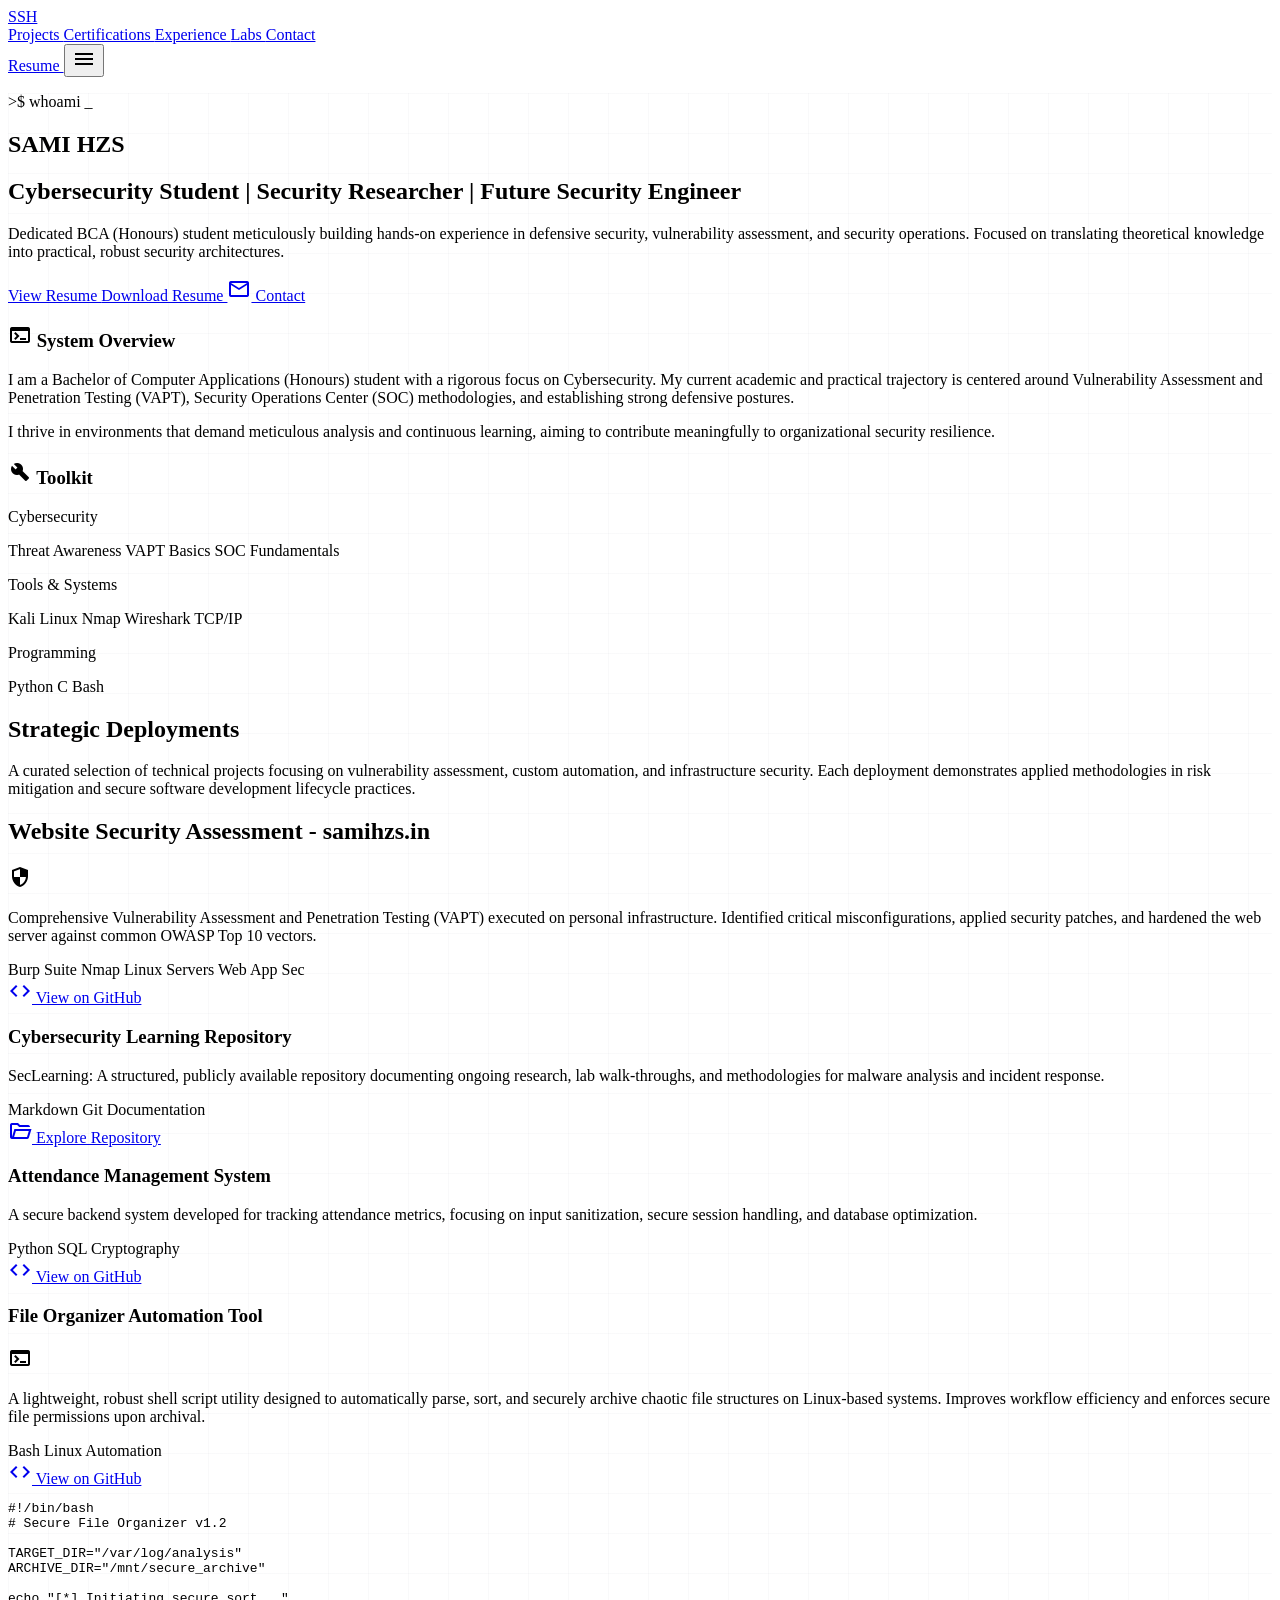
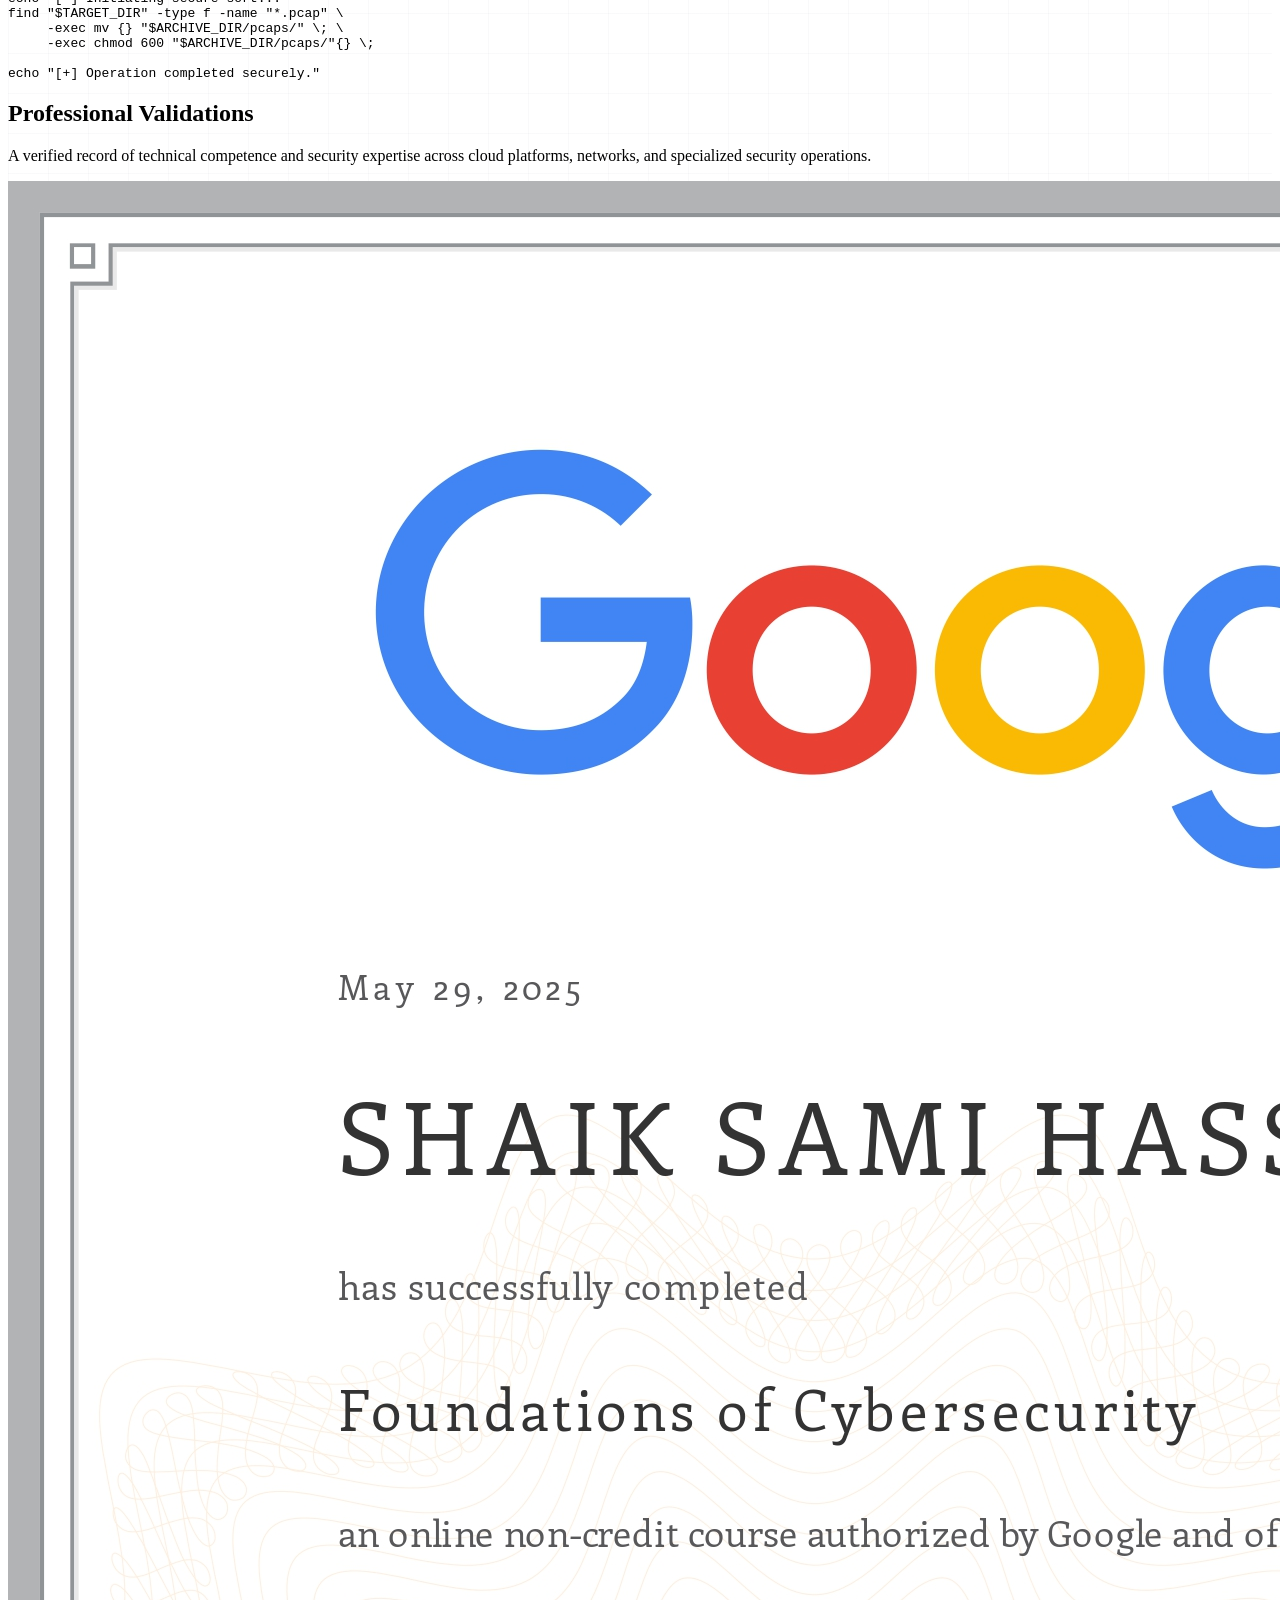
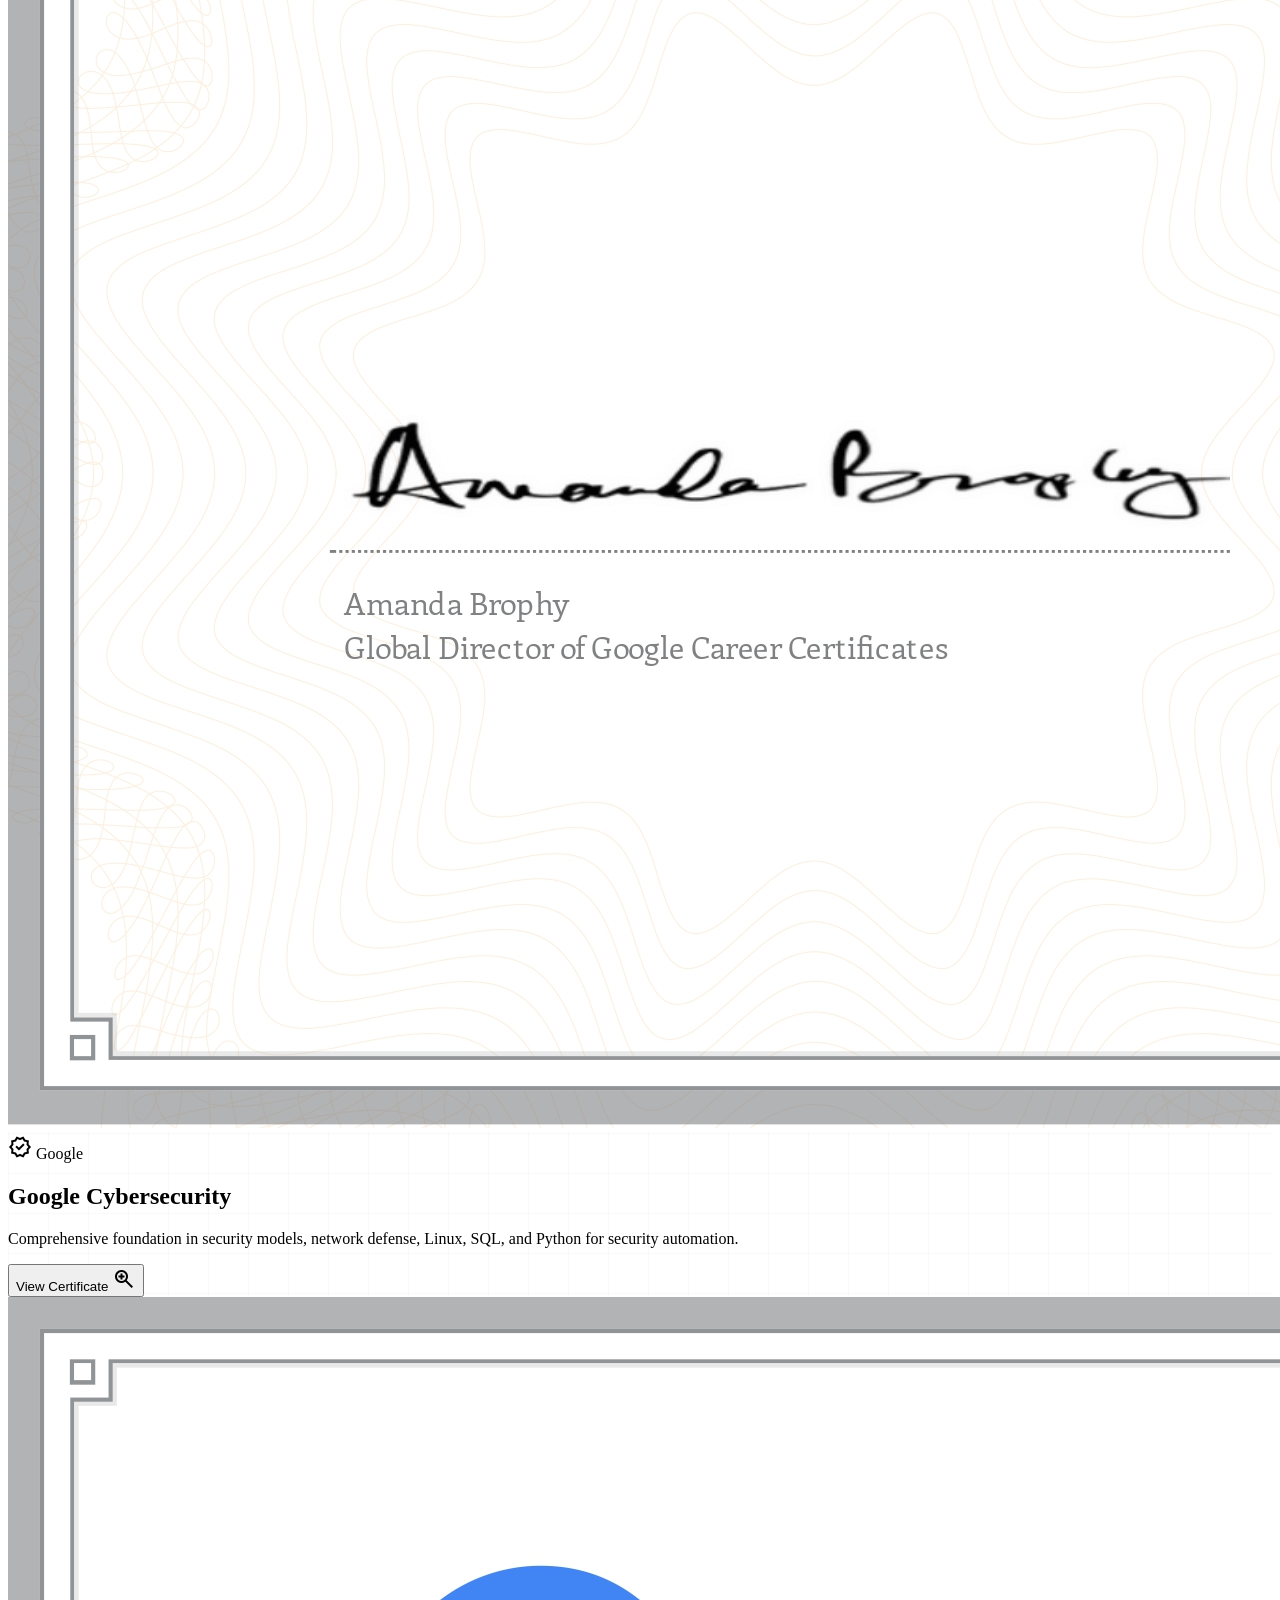
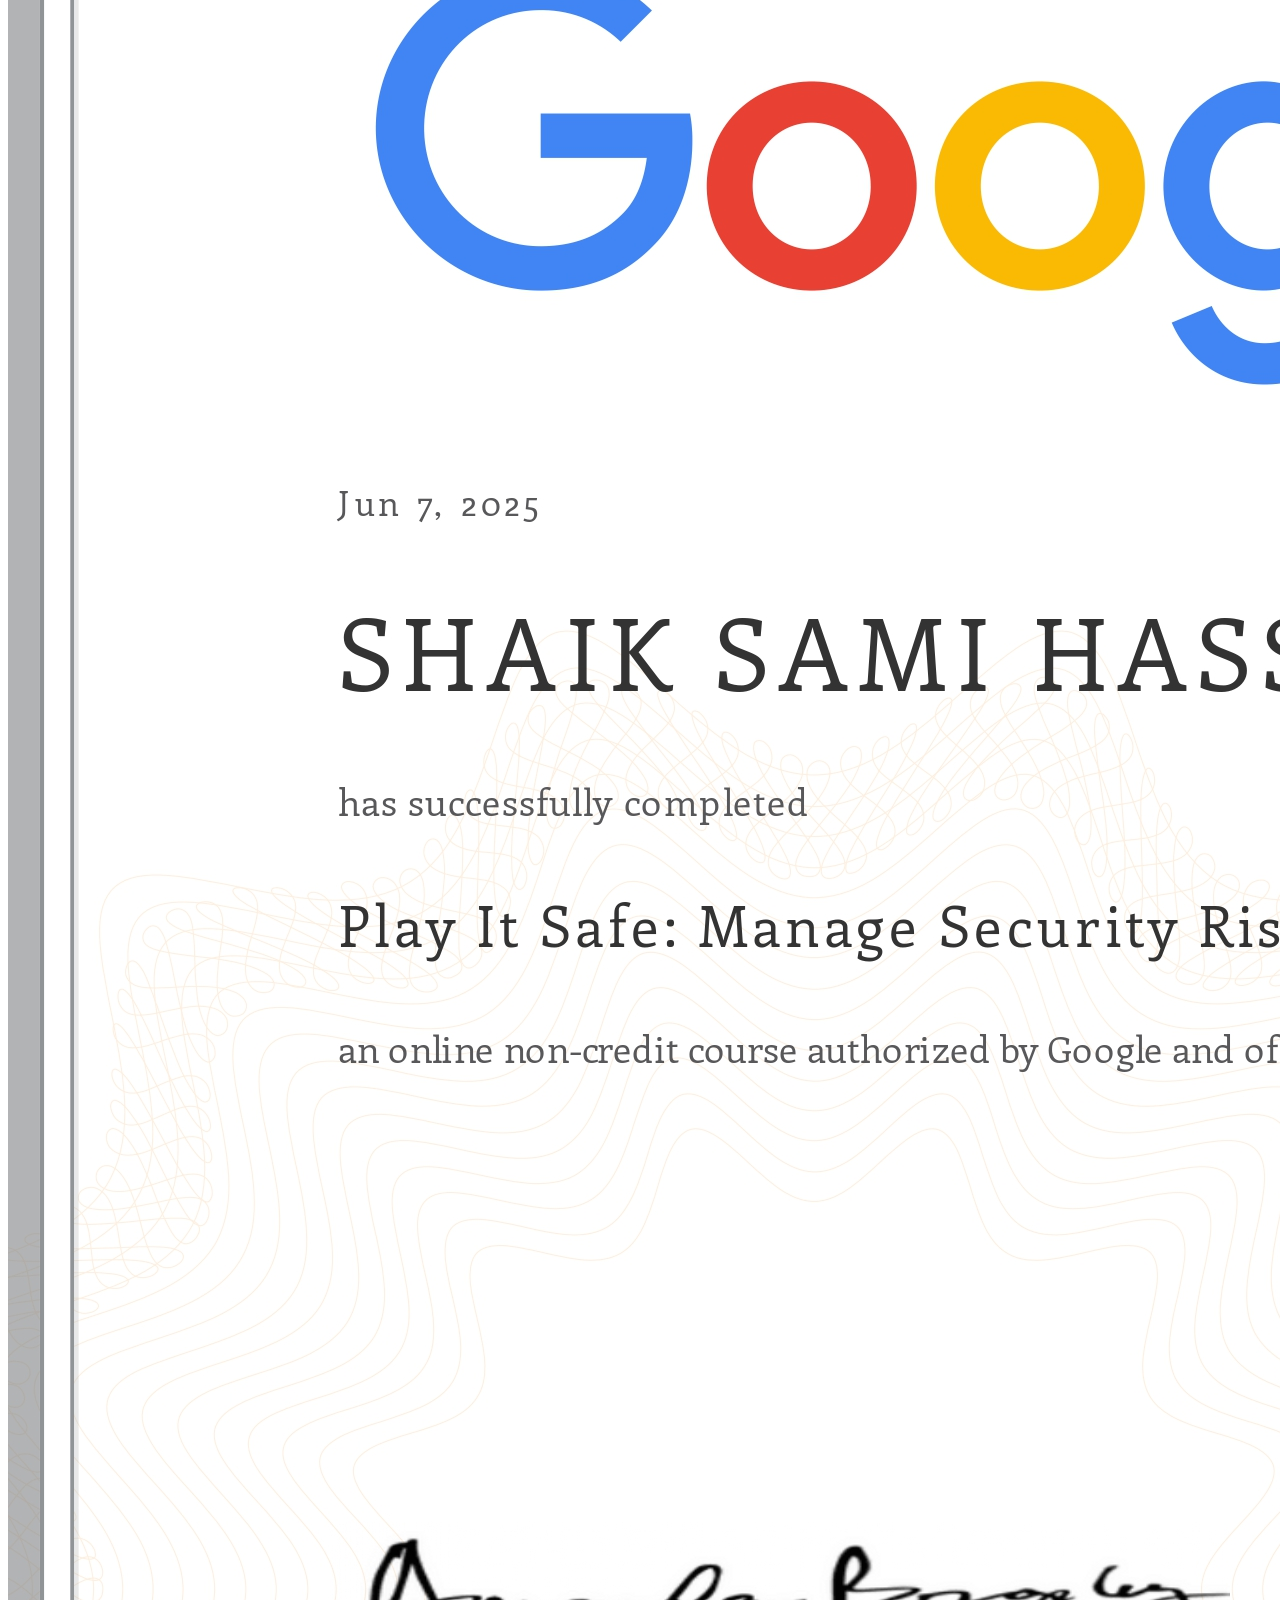
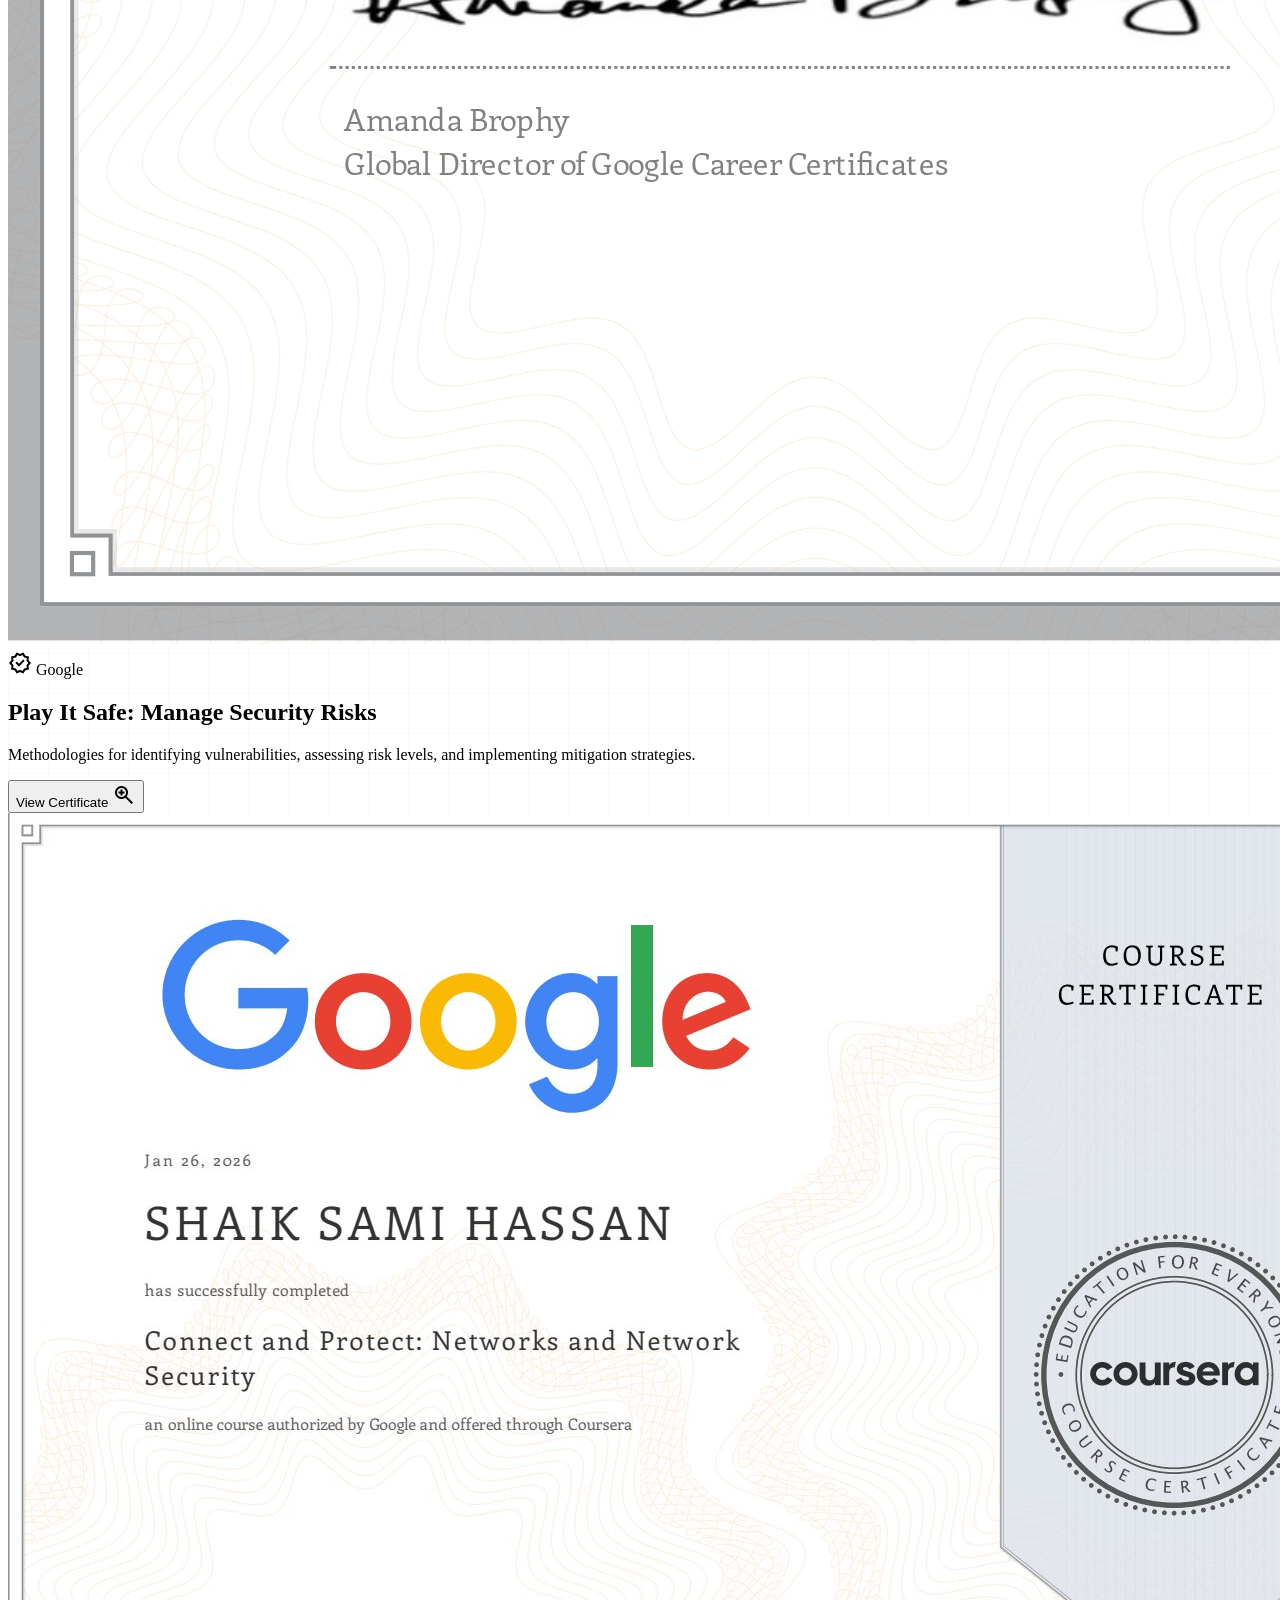
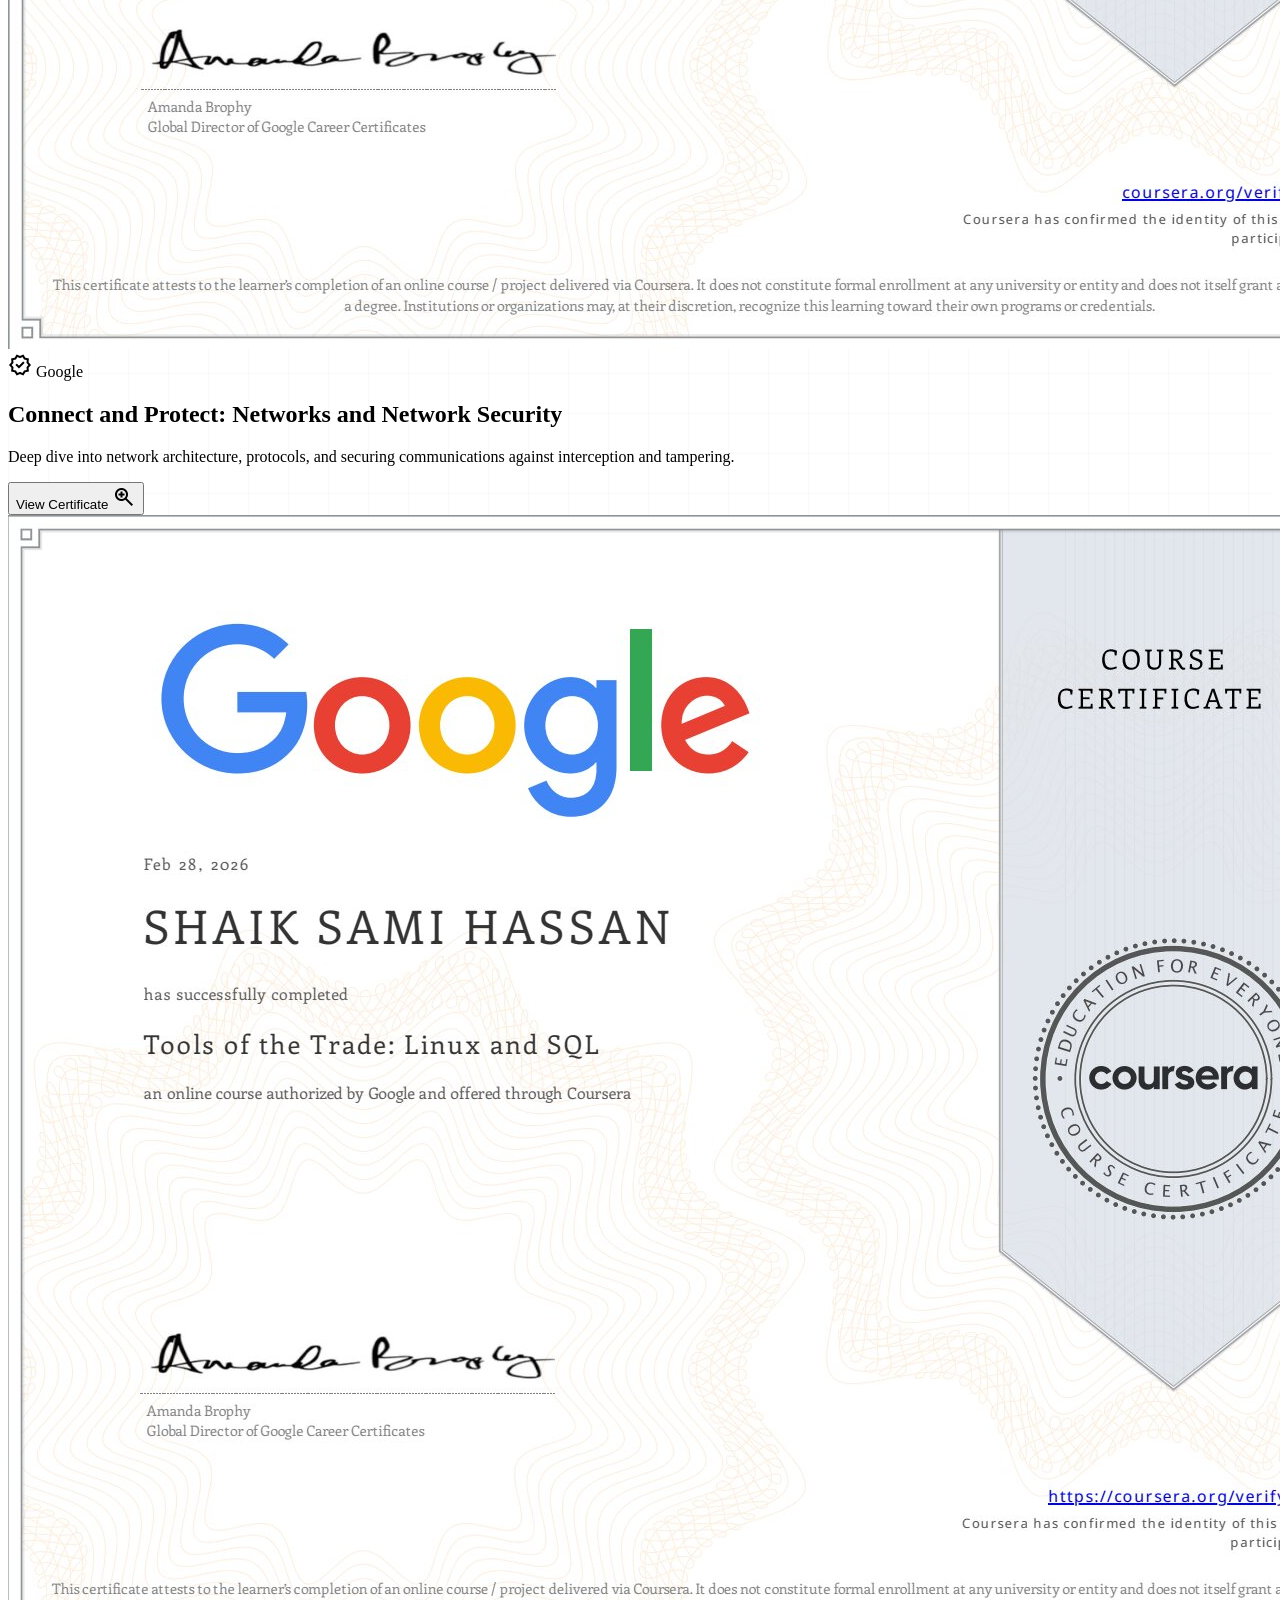
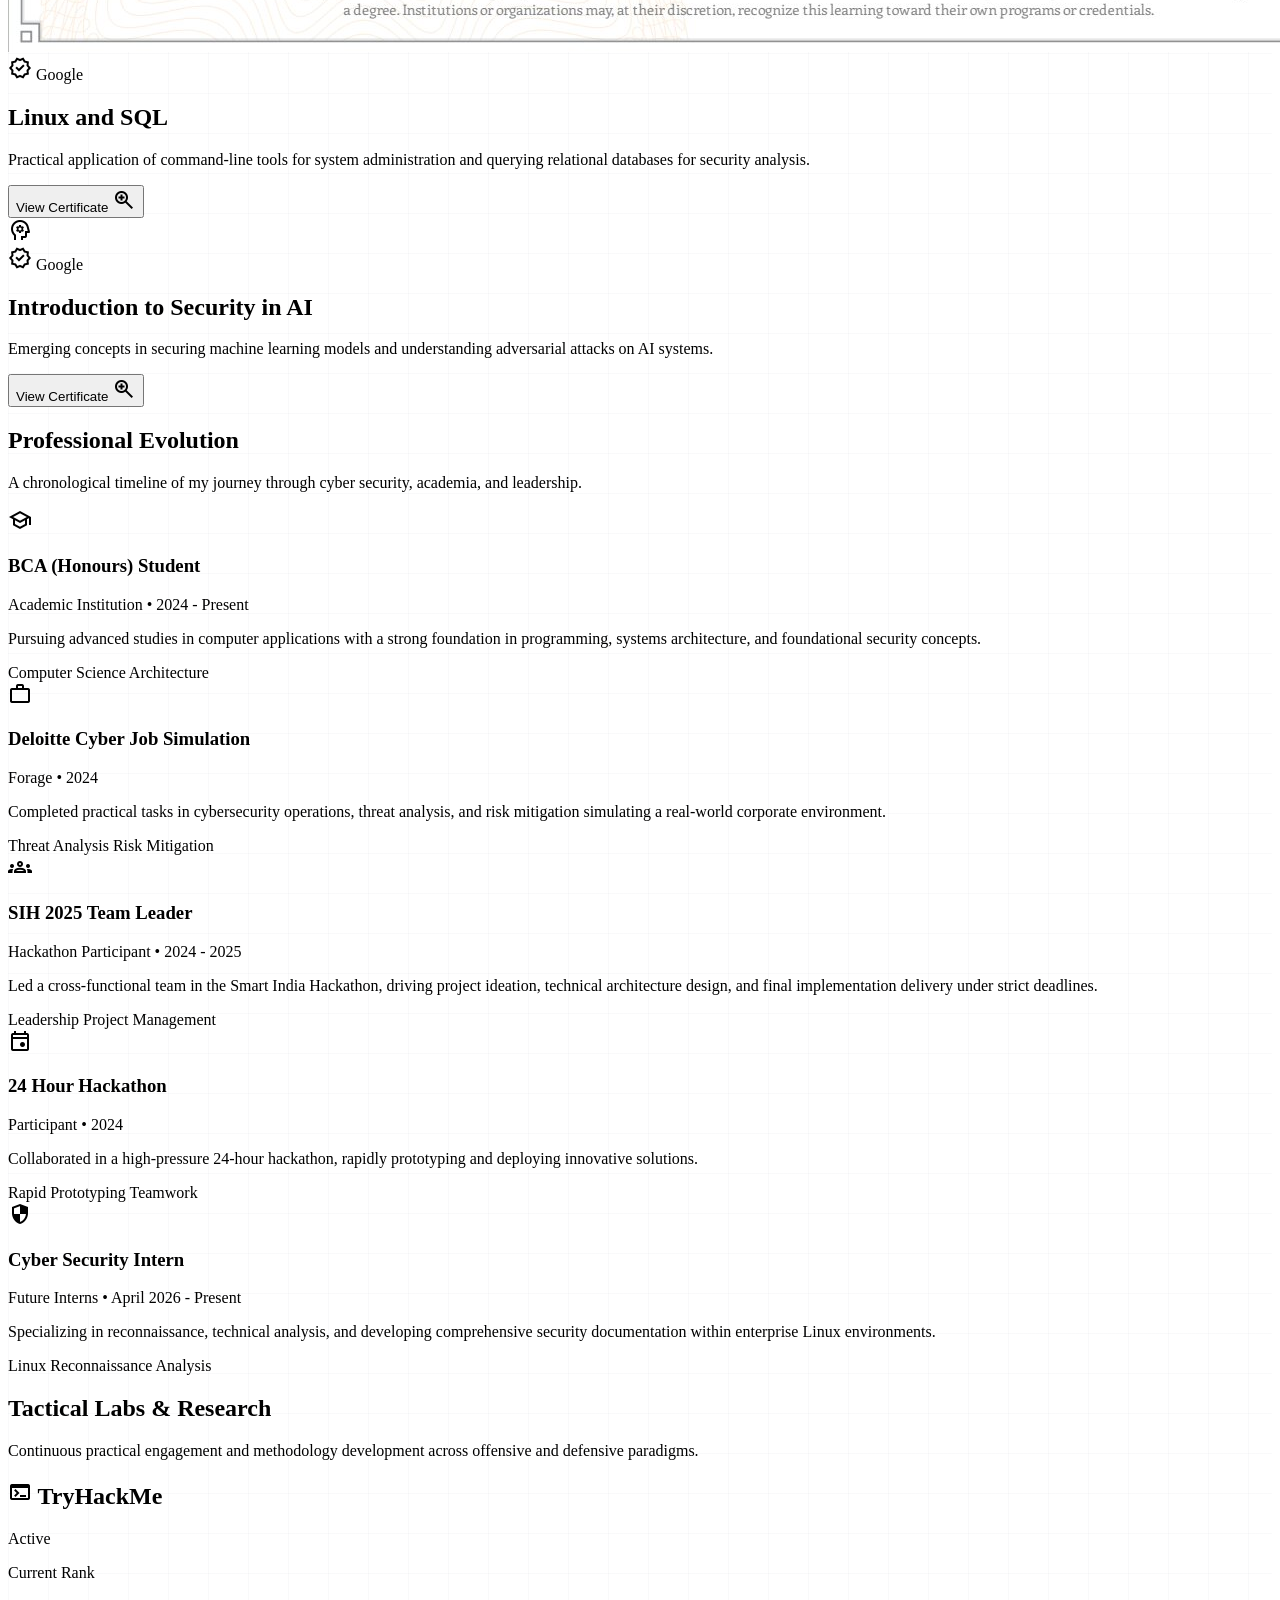
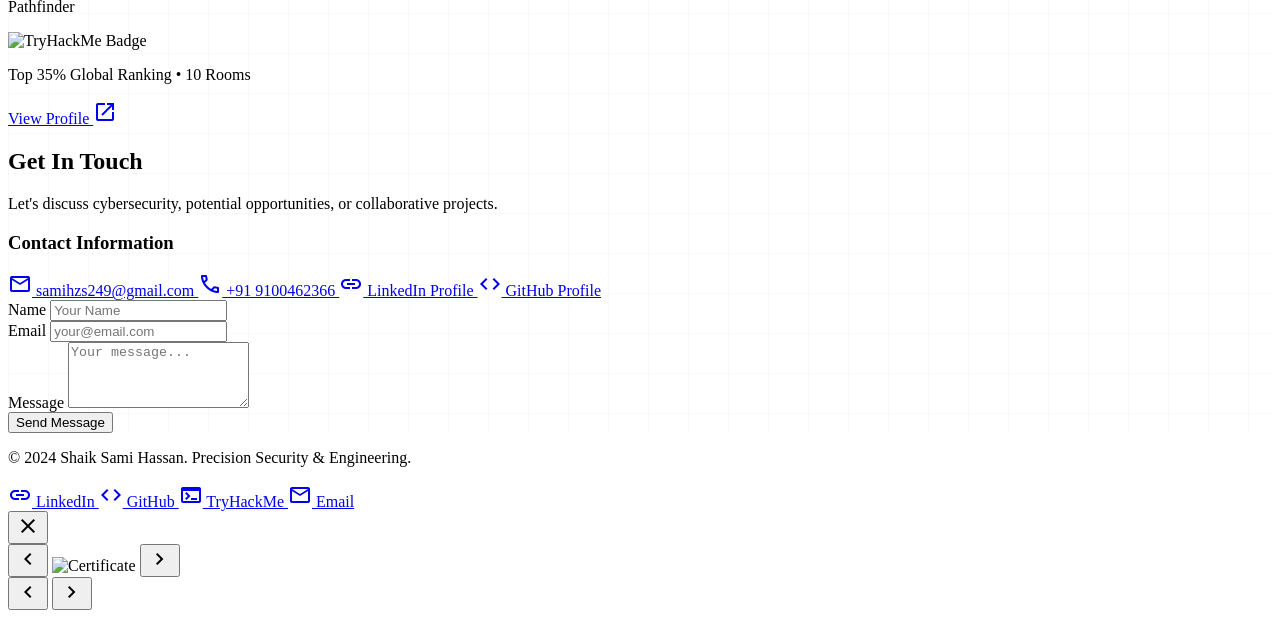
==== index.html @ 9766c964 "refactor: clean repository structure and optimize asset organization" ====
<!DOCTYPE html>
<html class="dark" lang="en">

<head>
        <meta charset="utf-8" />
        <meta content="width=device-width, initial-scale=1.0" name="viewport" />
        <title>
                Shaik Sami Hassan - Cyber Security Portfolio
        </title>
        <script src="https://cdn.tailwindcss.com?plugins=forms,container-queries">
        </script>
        <link href="https://fonts.googleapis.com/css2?family=Inter:wght@400;500;600;700;900&amp;display=swap"
                rel="stylesheet" />
        <link href="https://fonts.googleapis.com/css2?family=Material+Symbols+Outlined:wght,FILL@100..700,0..1&amp;display=swap"
                rel="stylesheet" />
        <link href="https://fonts.googleapis.com/css2?family=Material+Symbols+Outlined:wght,FILL@100..700,0..1&amp;display=swap"
                rel="stylesheet" />
        <script id="tailwind-config">
                tailwind.config = {
                        darkMode: "class",
                        theme: {
                                extend: {
                                        "colors": {
                                                "primary-container": "#4d8eff",
                                                "on-tertiary": "#502400",
                                                "tertiary": "#ffb786",
                                                "error-container": "#93000a",
                                                "on-surface-variant": "#c2c6d6",
                                                "secondary": "#4edea3",
                                                "tertiary-fixed-dim": "#ffb786",
                                                "on-primary": "#002e6a",
                                                "error": "#ffb4ab",
                                                "surface-bright": "#363941",
                                                "primary-fixed-dim": "#adc6ff",
                                                "on-secondary-fixed-variant": "#005236",
                                                "inverse-primary": "#005ac2",
                                                "surface-container-highest": "#32353c",
                                                "on-secondary-fixed": "#002113",
                                                "secondary-container": "#00a572",
                                                "on-tertiary-fixed-variant": "#723600",
                                                "on-tertiary-fixed": "#311400",
                                                "secondary-fixed-dim": "#4edea3",
                                                "on-secondary": "#003824",
                                                "surface-container": "#1d2027",
                                                "on-primary-fixed-variant": "#004395",
                                                "inverse-on-surface": "#2e3038",
                                                "on-secondary-container": "#00311f",
                                                "surface": "#10131a",
                                                "on-primary-fixed": "#001a42",
                                                "on-tertiary-container": "#461f00",
                                                "background": "#10131a",
                                                "on-error-container": "#ffdad6",
                                                "tertiary-fixed": "#ffdcc6",
                                                "surface-dim": "#10131a",
                                                "surface-variant": "#32353c",
                                                "surface-tint": "#adc6ff",
                                                "outline-variant": "#424754",
                                                "on-primary-container": "#00285d",
                                                "primary": "#adc6ff",
                                                "inverse-surface": "#e1e2ec",
                                                "surface-container-lowest": "#0b0e15",
                                                "surface-container-high": "#272a31",
                                                "primary-fixed": "#d8e2ff",
                                                "secondary-fixed": "#6ffbbe",
                                                "on-surface": "#e1e2ec",
                                                "on-background": "#e1e2ec",
                                                "surface-container-low": "#191b23",
                                                "tertiary-container": "#df7412",
                                                "on-error": "#690005",
                                                "outline": "#8c909f"
                                        },
                                        "borderRadius": {
                                                "DEFAULT": "0.125rem",
                                                "lg": "0.25rem",
                                                "xl": "0.5rem",
                                                "full": "0.75rem"
                                        },
                                        "spacing": {
                                                "md": "1.5rem",
                                                "sm": "1rem",
                                                "lg": "2.5rem",
                                                "xs": "0.5rem",
                                                "unit": "4px",
                                                "xl": "4rem",
                                                "gutter": "1.5rem",
                                                "max-width": "1200px"
                                        },
                                        "fontFamily": {
                                                "body-lg": ["Inter"],
                                                "body-md": ["Inter"],
                                                "h2": ["Inter"],
                                                "h3": ["Inter"],
                                                "label-sm": ["Inter"],
                                                "code": ["monospace"],
                                                "h1": ["Inter"]
                                        },
                                        "fontSize": {
                                                "body-lg": ["18px", { "lineHeight": "1.6", "fontWeight": "400" }],
                                                "body-md": ["16px", { "lineHeight": "1.6", "fontWeight": "400" }],
                                                "h2": ["30px", { "lineHeight": "1.2", "letterSpacing": "-0.01em", "fontWeight": "600" }],
                                                "h3": ["24px", { "lineHeight": "1.3", "letterSpacing": "-0.01em", "fontWeight": "600" }],
                                                "label-sm": ["14px", { "lineHeight": "1", "letterSpacing": "0.02em", "fontWeight": "500" }],
                                                "code": ["14px", { "lineHeight": "1.5", "fontWeight": "400" }],
                                                "h1": ["48px", { "lineHeight": "1.1", "letterSpacing": "-0.02em", "fontWeight": "700" }]
                                        }
                                }
                        }
                }
        </script>
        <style>
                body {
                        scroll-behavior: smooth;
                }

                .grid-bg {
                        background-image: linear-gradient(to right, rgba(140, 144, 159, 0.1) 1px, transparent 1px),
                                linear-gradient(to bottom, rgba(140, 144, 159, 0.1) 1px, transparent 1px);
                        background-size: 40px 40px;
                }
        </style>
        <link href="assets/css/style.css" rel="stylesheet" />
</head>

<body class="bg-background text-on-background font-body-md text-body-md antialiased min-h-screen flex flex-col">
        <nav class="bg-slate-950/80 backdrop-blur-md font-inter tracking-tight docked full-width top-0 sticky z-50 border-b border-slate-800 flat no shadows text-slate-400"
                id="navbar">
                <div class="flex justify-between items-center max-w-7xl mx-auto px-6 h-16 w-full max-w-[1200px]">
                        <a class="text-xl font-black tracking-tighter text-slate-50" href="#">
                                SSH
                        </a>
                        <div class="nav-menu hidden md:flex gap-md items-center flex-col md:flex-row absolute md:relative top-16 md:top-0 left-0 w-full md:w-auto bg-slate-950/95 md:bg-transparent p-6 md:p-0 border-b border-slate-800 md:border-none shadow-lg md:shadow-none"
                                id="navMenu">
                                <a class="text-slate-400 hover:text-slate-100 transition-colors hover:text-blue-400 transition-all duration-200 scale-95 active:scale-90 transition-transform nav-link"
                                        href="#projects">
                                        Projects
                                </a>
                                <a class="text-slate-400 hover:text-slate-100 transition-colors hover:text-blue-400 transition-all duration-200 scale-95 active:scale-90 transition-transform nav-link"
                                        href="#certifications">
                                        Certifications
                                </a>
                                <a class="text-slate-400 hover:text-slate-100 transition-colors hover:text-blue-400 transition-all duration-200 scale-95 active:scale-90 transition-transform nav-link"
                                        href="#experience">
                                        Experience
                                </a>
                                <a class="text-slate-400 hover:text-slate-100 transition-colors hover:text-blue-400 transition-all duration-200 scale-95 active:scale-90 transition-transform nav-link"
                                        href="#labs">
                                        Labs
                                </a>
                                <a class="text-slate-400 hover:text-slate-100 transition-colors hover:text-blue-400 transition-all duration-200 scale-95 active:scale-90 transition-transform nav-link"
                                        href="#contact">
                                        Contact
                                </a>
                        </div>
                        <a class="bg-primary text-on-primary font-label-sm text-label-sm px-md py-sm rounded border border-transparent hover:bg-inverse-primary hover:text-on-primary transition-colors ease-in-out duration-200 hidden md:block"
                                href="assets/resume/resume.pdf" target="_blank">
                                Resume
                        </a>
                        <button aria-expanded="false"
                                class="md:hidden text-slate-400 hover:text-slate-100 focus:outline-none transition-colors"
                                id="navToggle">
                                <span class="material-symbols-outlined text-3xl">
                                        menu
                                </span>
                        </button>
                </div>
        </nav>
        <main class="flex-grow w-full max-w-[1200px] mx-auto px-gutter grid-bg">
                <section class="min-h-[819px] flex flex-col justify-center py-xl reveal" id="home">
                        <div class="max-w-3xl">
                                <p class="font-code text-code text-primary mb-sm">
                                        &gt;$ whoami
                                </p>
                                <h1 class="font-h1 text-h1 text-on-background mb-sm">
                                        SAMI HZS
                                </h1>
                                <h2 class="font-h3 text-h3 text-outline mb-md">
                                        Cybersecurity Student | Security Researcher | Future Security Engineer
                                </h2>
                                <p class="font-body-lg text-body-lg text-on-surface-variant mb-lg">
                                        Dedicated BCA (Honours) student meticulously building hands-on experience in
                                        defensive security, vulnerability assessment, and security operations. Focused
                                        on translating theoretical knowledge into practical, robust security
                                        architectures.
                                </p>
                                <div class="flex flex-wrap gap-sm">
                                        <a class="bg-primary text-on-primary font-label-sm text-label-sm px-md py-sm rounded flex items-center gap-xs hover:bg-inverse-primary hover:text-on-primary transition-colors ease-in-out duration-200"
                                                href="assets/resume/resume.pdf"
                                                target="_blank">
                                                View Resume
                                        </a>
                                        <a class="bg-transparent text-primary border border-outline font-label-sm text-label-sm px-md py-sm rounded flex items-center gap-xs hover:border-primary hover:bg-primary/5 transition-all ease-in-out duration-200"
                                                download=""
                                                href="assets/resume/resume.pdf">
                                                Download Resume
                                        </a>
                                        <a class="bg-transparent text-primary border border-outline font-label-sm text-label-sm px-md py-sm rounded flex items-center gap-xs hover:border-primary hover:bg-primary/5 transition-all ease-in-out duration-200"
                                                href="#contact">
                                                <span class="material-symbols-outlined"
                                                        style="font-variation-settings: 'FILL' 0;">
                                                        mail
                                                </span>
                                                Contact
                                        </a>
                                </div>
                        </div>
                </section>
                <section class="py-xl reveal" id="about">
                        <div class="grid grid-cols-1 md:grid-cols-12 gap-md">
                                <!-- About Block -->
                                <div
                                        class="md:col-span-7 bg-surface-container p-lg rounded-xl border border-surface-variant">
                                        <h3
                                                class="font-h3 text-h3 text-on-background flex items-center gap-xs mb-md border-b border-surface-variant pb-sm">
                                                <span class="material-symbols-outlined text-primary"
                                                        style="font-variation-settings: 'FILL' 1;">
                                                        terminal
                                                </span>
                                                System Overview
                                        </h3>
                                        <p class="font-body-md text-body-md text-on-surface-variant mb-sm">
                                                I am a Bachelor of Computer Applications (Honours) student with a
                                                rigorous focus on Cybersecurity. My current academic and practical
                                                trajectory is centered around Vulnerability Assessment and Penetration
                                                Testing (VAPT), Security Operations Center (SOC) methodologies, and
                                                establishing strong defensive postures.
                                        </p>
                                        <p class="font-body-md text-body-md text-on-surface-variant">
                                                I thrive in environments that demand meticulous analysis and continuous
                                                learning, aiming to contribute meaningfully to organizational security
                                                resilience.
                                        </p>
                                </div>
                                <!-- Skills Block -->
                                <div
                                        class="md:col-span-5 bg-surface-container p-lg rounded-xl border border-surface-variant">
                                        <h3
                                                class="font-h3 text-h3 text-on-background flex items-center gap-xs mb-md border-b border-surface-variant pb-sm">
                                                <span class="material-symbols-outlined text-primary"
                                                        style="font-variation-settings: 'FILL' 1;">
                                                        build
                                                </span>
                                                Toolkit
                                        </h3>
                                        <div class="space-y-md">
                                                <div>
                                                        <p class="font-label-sm text-label-sm text-outline mb-xs">
                                                                Cybersecurity
                                                        </p>
                                                        <div class="flex flex-wrap gap-unit">
                                                                <span
                                                                        class="bg-surface-variant text-on-surface font-label-sm text-label-sm px-xs py-unit rounded">
                                                                        Threat Awareness
                                                                </span>
                                                                <span
                                                                        class="bg-surface-variant text-on-surface font-label-sm text-label-sm px-xs py-unit rounded">
                                                                        VAPT Basics
                                                                </span>
                                                                <span
                                                                        class="bg-surface-variant text-on-surface font-label-sm text-label-sm px-xs py-unit rounded">
                                                                        SOC Fundamentals
                                                                </span>
                                                        </div>
                                                </div>
                                                <div>
                                                        <p class="font-label-sm text-label-sm text-outline mb-xs">
                                                                Tools &amp; Systems
                                                        </p>
                                                        <div class="flex flex-wrap gap-unit">
                                                                <span
                                                                        class="bg-surface-variant text-on-surface font-label-sm text-label-sm px-xs py-unit rounded">
                                                                        Kali Linux
                                                                </span>
                                                                <span
                                                                        class="bg-surface-variant text-on-surface font-label-sm text-label-sm px-xs py-unit rounded">
                                                                        Nmap
                                                                </span>
                                                                <span
                                                                        class="bg-surface-variant text-on-surface font-label-sm text-label-sm px-xs py-unit rounded">
                                                                        Wireshark
                                                                </span>
                                                                <span
                                                                        class="bg-surface-variant text-on-surface font-label-sm text-label-sm px-xs py-unit rounded">
                                                                        TCP/IP
                                                                </span>
                                                        </div>
                                                </div>
                                                <div>
                                                        <p class="font-label-sm text-label-sm text-outline mb-xs">
                                                                Programming
                                                        </p>
                                                        <div class="flex flex-wrap gap-unit">
                                                                <span
                                                                        class="bg-surface-variant text-on-surface font-label-sm text-label-sm px-xs py-unit rounded">
                                                                        Python
                                                                </span>
                                                                <span
                                                                        class="bg-surface-variant text-on-surface font-label-sm text-label-sm px-xs py-unit rounded">
                                                                        C
                                                                </span>
                                                                <span
                                                                        class="bg-surface-variant text-on-surface font-label-sm text-label-sm px-xs py-unit rounded">
                                                                        Bash
                                                                </span>
                                                        </div>
                                                </div>
                                        </div>
                                </div>
                        </div>
                </section>
                <section class="py-xl reveal" id="projects">
                        <header class="mb-xl text-center md:text-left">
                                <h2 class="font-h2 text-h2 text-on-background mb-4">
                                        Strategic Deployments
                                </h2>
                                <p class="font-body-lg text-body-lg text-on-surface-variant max-w-3xl">
                                        A curated selection of technical projects focusing on vulnerability assessment,
                                        custom automation, and infrastructure security. Each deployment demonstrates
                                        applied methodologies in risk mitigation and secure software development
                                        lifecycle practices.
                                </p>
                        </header>
                        <div class="grid grid-cols-1 md:grid-cols-2 lg:grid-cols-3 gap-gutter">
                                <!-- Project 1: Featured (Takes 2 columns on lg screens) -->
                                <article
                                        class="col-span-1 md:col-span-2 lg:col-span-2 bg-[#1e293b] border border-[#334155] border-t-2 border-t-primary-container rounded flex flex-col justify-between p-lg transition-all duration-200 hover:border-primary-container/50">
                                        <div>
                                                <div class="flex items-start justify-between mb-sm">
                                                        <h2 class="font-h2 text-h2 text-on-background">
                                                                Website Security Assessment - samihzs.in
                                                        </h2>
                                                        <span class="material-symbols-outlined text-primary-fixed-dim"
                                                                style="font-variation-settings: 'FILL' 1;">
                                                                security
                                                        </span>
                                                </div>
                                                <p class="font-body-md text-body-md text-on-surface-variant mb-lg">
                                                        Comprehensive Vulnerability Assessment and Penetration Testing
                                                        (VAPT) executed on personal infrastructure. Identified critical
                                                        misconfigurations, applied security patches, and hardened the
                                                        web server against common OWASP Top 10 vectors.
                                                </p>
                                                <div class="flex flex-wrap gap-xs mb-lg">
                                                        <span
                                                                class="bg-[#1e293b] border border-[#334155] text-on-surface-variant px-2 py-1 rounded font-label-sm text-label-sm">
                                                                Burp Suite
                                                        </span>
                                                        <span
                                                                class="bg-[#1e293b] border border-[#334155] text-on-surface-variant px-2 py-1 rounded font-label-sm text-label-sm">
                                                                Nmap
                                                        </span>
                                                        <span
                                                                class="bg-[#1e293b] border border-[#334155] text-on-surface-variant px-2 py-1 rounded font-label-sm text-label-sm">
                                                                Linux Servers
                                                        </span>
                                                        <span
                                                                class="bg-[#1e293b] border border-[#334155] text-on-surface-variant px-2 py-1 rounded font-label-sm text-label-sm">
                                                                Web App Sec
                                                        </span>
                                                </div>
                                        </div>
                                        <div>
                                                <a class="inline-flex items-center gap-xs border border-[#334155] text-on-background bg-transparent px-4 py-2 rounded font-label-sm text-label-sm hover:border-primary-container hover:bg-primary-container/5 transition-all duration-200 w-fit"
                                                        href="https://github.com/SAMIHZS/FUTURE_CS_01" target="_blank">
                                                        <span class="material-symbols-outlined text-[18px]">
                                                                code
                                                        </span>
                                                        View on GitHub
                                                </a>
                                        </div>
                                </article>
                                <!-- Project 2 -->
                                <article
                                        class="col-span-1 bg-[#1e293b] border border-[#334155] rounded flex flex-col justify-between p-lg transition-all duration-200 hover:border-primary-container/50">
                                        <div>
                                                <div class="flex items-start justify-between mb-sm">
                                                        <h3 class="font-h3 text-h3 text-on-background">
                                                                Cybersecurity Learning Repository
                                                        </h3>
                                                </div>
                                                <p class="font-body-md text-body-md text-on-surface-variant mb-lg">
                                                        SecLearning: A structured, publicly available repository
                                                        documenting ongoing research, lab walk-throughs, and
                                                        methodologies for malware analysis and incident response.
                                                </p>
                                                <div class="flex flex-wrap gap-xs mb-lg">
                                                        <span
                                                                class="bg-[#1e293b] border border-[#334155] text-on-surface-variant px-2 py-1 rounded font-label-sm text-label-sm">
                                                                Markdown
                                                        </span>
                                                        <span
                                                                class="bg-[#1e293b] border border-[#334155] text-on-surface-variant px-2 py-1 rounded font-label-sm text-label-sm">
                                                                Git
                                                        </span>
                                                        <span
                                                                class="bg-[#1e293b] border border-[#334155] text-on-surface-variant px-2 py-1 rounded font-label-sm text-label-sm">
                                                                Documentation
                                                        </span>
                                                </div>
                                        </div>
                                        <div>
                                                <a class="inline-flex items-center gap-xs border border-[#334155] text-on-background bg-transparent px-4 py-2 rounded font-label-sm text-label-sm hover:border-primary-container hover:bg-primary-container/5 transition-all duration-200 w-fit"
                                                        href="https://github.com/SAMIHZS/CYBERSECURITY-PROJECTS"
                                                        target="_blank">
                                                        <span class="material-symbols-outlined text-[18px]">
                                                                folder_open
                                                        </span>
                                                        Explore Repository
                                                </a>
                                        </div>
                                </article>
                                <!-- Project 3 -->
                                <article
                                        class="col-span-1 bg-[#1e293b] border border-[#334155] rounded flex flex-col justify-between p-lg transition-all duration-200 hover:border-primary-container/50">
                                        <div>
                                                <div class="flex items-start justify-between mb-sm">
                                                        <h3 class="font-h3 text-h3 text-on-background">
                                                                Attendance Management System
                                                        </h3>
                                                </div>
                                                <p class="font-body-md text-body-md text-on-surface-variant mb-lg">
                                                        A secure backend system developed for tracking attendance
                                                        metrics, focusing on input sanitization, secure session
                                                        handling, and database optimization.
                                                </p>
                                                <div class="flex flex-wrap gap-xs mb-lg">
                                                        <span
                                                                class="bg-[#1e293b] border border-[#334155] text-on-surface-variant px-2 py-1 rounded font-label-sm text-label-sm">
                                                                Python
                                                        </span>
                                                        <span
                                                                class="bg-[#1e293b] border border-[#334155] text-on-surface-variant px-2 py-1 rounded font-label-sm text-label-sm">
                                                                SQL
                                                        </span>
                                                        <span
                                                                class="bg-[#1e293b] border border-[#334155] text-on-surface-variant px-2 py-1 rounded font-label-sm text-label-sm">
                                                                Cryptography
                                                        </span>
                                                </div>
                                        </div>
                                        <div>
                                                <a class="inline-flex items-center gap-xs border border-[#334155] text-on-background bg-transparent px-4 py-2 rounded font-label-sm text-label-sm hover:border-primary-container hover:bg-primary-container/5 transition-all duration-200 w-fit"
                                                        href="https://github.com/SAMIHZS/ATTENDANCE-SYSTEM"
                                                        target="_blank">
                                                        <span class="material-symbols-outlined text-[18px]">
                                                                code
                                                        </span>
                                                        View on GitHub
                                                </a>
                                        </div>
                                </article>
                                <!-- Project 4: Code block emphasis -->
                                <article
                                        class="col-span-1 md:col-span-2 lg:col-span-2 bg-[#1e293b] border border-[#334155] rounded flex flex-col lg:flex-row gap-lg p-lg transition-all duration-200 hover:border-primary-container/50">
                                        <div class="flex-1 flex flex-col justify-between">
                                                <div>
                                                        <div class="flex items-start justify-between mb-sm">
                                                                <h3 class="font-h3 text-h3 text-on-background">
                                                                        File Organizer Automation Tool
                                                                </h3>
                                                                <span
                                                                        class="material-symbols-outlined text-outline-variant">
                                                                        terminal
                                                                </span>
                                                        </div>
                                                        <p
                                                                class="font-body-md text-body-md text-on-surface-variant mb-lg">
                                                                A lightweight, robust shell script utility designed to
                                                                automatically parse, sort, and securely archive chaotic
                                                                file structures on Linux-based systems. Improves
                                                                workflow efficiency and enforces secure file permissions
                                                                upon archival.
                                                        </p>
                                                        <div class="flex flex-wrap gap-xs mb-lg">
                                                                <span
                                                                        class="bg-[#1e293b] border border-[#334155] text-on-surface-variant px-2 py-1 rounded font-label-sm text-label-sm">
                                                                        Bash
                                                                </span>
                                                                <span
                                                                        class="bg-[#1e293b] border border-[#334155] text-on-surface-variant px-2 py-1 rounded font-label-sm text-label-sm">
                                                                        Linux
                                                                </span>
                                                                <span
                                                                        class="bg-[#1e293b] border border-[#334155] text-on-surface-variant px-2 py-1 rounded font-label-sm text-label-sm">
                                                                        Automation
                                                                </span>
                                                        </div>
                                                </div>
                                                <div>
                                                        <a class="inline-flex items-center gap-xs border border-[#334155] text-on-background bg-transparent px-4 py-2 rounded font-label-sm text-label-sm hover:border-primary-container hover:bg-primary-container/5 transition-all duration-200 w-fit"
                                                                href="https://github.com/SAMIHZS/CYBERSECURITY-PROJECTS/tree/main/FILE%20ORGANIZER"
                                                                target="_blank">
                                                                <span class="material-symbols-outlined text-[18px]">
                                                                        code
                                                                </span>
                                                                View on GitHub
                                                        </a>
                                                </div>
                                        </div>
                                        <div class="flex-1 hidden md:block">
                                                <div
                                                        class="bg-black border border-[#334155] rounded h-full p-4 flex flex-col">
                                                        <div class="flex gap-2 mb-4">
                                                                <div class="w-3 h-3 rounded-full bg-slate-700">
                                                                </div>
                                                                <div class="w-3 h-3 rounded-full bg-slate-700">
                                                                </div>
                                                                <div class="w-3 h-3 rounded-full bg-slate-700">
                                                                </div>
                                                        </div>
                                                        <pre class="font-code text-code text-slate-300 overflow-x-auto"><code>#!/bin/bash
# Secure File Organizer v1.2

TARGET_DIR="/var/log/analysis"
ARCHIVE_DIR="/mnt/secure_archive"

echo "[*] Initiating secure sort..."
find "$TARGET_DIR" -type f -name "*.pcap" \
     -exec mv {} "$ARCHIVE_DIR/pcaps/" \; \
     -exec chmod 600 "$ARCHIVE_DIR/pcaps/"{} \;

echo "[+] Operation completed securely."</code></pre>
                                                </div>
                                        </div>
                                </article>
                        </div>
                </section>
                <section class="py-xl reveal" id="certifications">
                        <header class="mb-lg">
                                <h2 class="font-h2 text-h2 text-on-background mb-xs">
                                        Professional Validations
                                </h2>
                                <p class="font-body-lg text-body-lg text-on-surface-variant max-w-2xl">
                                        A verified record of technical competence and security expertise across cloud
                                        platforms, networks, and specialized security operations.
                                </p>
                        </header>
                        <div class="grid grid-cols-1 md:grid-cols-2 lg:grid-cols-3 gap-md">
                                <!-- Card 1: Google Cybersecurity -->
                                <article class="bg-[#1e293b] border border-[#334155] rounded-xl overflow-hidden hover:border-primary transition-colors duration-200 flex flex-col group cert-card cursor-pointer"
                                        data-cert-index="0">
                                        <div class="h-48 w-full bg-surface-container-highest relative overflow-hidden">
                                                <img alt="Google Cybersecurity Certificate Preview"
                                                        class="w-full h-full object-cover opacity-80 group-hover:opacity-100 transition-opacity duration-300 mix-blend-luminosity hover:mix-blend-normal"
                                                        data-alt="A sleek, modern digital certificate displayed on a dark, high-contrast interface. The certificate features subtle holographic security elements and a prominent tech company logo. The lighting is low-key with cool blue accents reflecting a sophisticated, corporate cybersecurity aesthetic. The overall mood conveys technical authority and precision."
                                                        loading="lazy" src="assets/images/certifications/cert1.jpg" />
                                                <div
                                                        class="absolute inset-0 bg-gradient-to-t from-[#1e293b] to-transparent">
                                                </div>
                                        </div>
                                        <div class="p-6 flex flex-col flex-grow">
                                                <div class="flex items-center gap-2 mb-3">
                                                        <span
                                                                class="material-symbols-outlined text-primary text-[20px]">
                                                                verified
                                                        </span>
                                                        <span class="font-label-sm text-label-sm text-primary">
                                                                Google
                                                        </span>
                                                </div>
                                                <h2 class="font-h3 text-h3 text-on-surface mb-2">
                                                        Google Cybersecurity
                                                </h2>
                                                <p
                                                        class="font-body-md text-body-md text-on-surface-variant mb-6 flex-grow">
                                                        Comprehensive foundation in security models, network defense,
                                                        Linux, SQL, and Python for security automation.
                                                </p>
                                                <button class="w-full border border-[#334155] text-on-surface font-label-sm text-label-sm py-2 rounded-DEFAULT hover:border-primary hover:bg-primary/5 transition-all duration-200 flex items-center justify-center gap-2 cert-btn"
                                                        data-cert-index="0">
                                                        View Certificate
                                                        <span class="material-symbols-outlined text-[16px]">
                                                                zoom_in
                                                        </span>
                                                </button>
                                        </div>
                                </article>
                                <!-- Card 2: Play It Safe -->
                                <article class="bg-[#1e293b] border border-[#334155] rounded-xl overflow-hidden hover:border-primary transition-colors duration-200 flex flex-col group cert-card cursor-pointer"
                                        data-cert-index="1">
                                        <div class="h-48 w-full bg-surface-container-highest relative overflow-hidden">
                                                <img alt="Risk Management Certificate Preview"
                                                        class="w-full h-full object-cover opacity-80 group-hover:opacity-100 transition-opacity duration-300 mix-blend-luminosity hover:mix-blend-normal"
                                                        data-alt="A macro shot of a complex data flow diagram displayed on a high-resolution dark monitor. Nodes and edges glow in subtle shades of cyan and primary blue against a deep black background. The image represents risk management and threat modeling in a corporate IT environment. The lighting emphasizes a modern, analytical, and secure atmosphere."
                                                        loading="lazy" src="assets/images/certifications/cert2.jpg" />
                                                <div
                                                        class="absolute inset-0 bg-gradient-to-t from-[#1e293b] to-transparent">
                                                </div>
                                        </div>
                                        <div class="p-6 flex flex-col flex-grow">
                                                <div class="flex items-center gap-2 mb-3">
                                                        <span
                                                                class="material-symbols-outlined text-primary text-[20px]">
                                                                verified
                                                        </span>
                                                        <span class="font-label-sm text-label-sm text-primary">
                                                                Google
                                                        </span>
                                                </div>
                                                <h2 class="font-h3 text-h3 text-on-surface mb-2">
                                                        Play It Safe: Manage Security Risks
                                                </h2>
                                                <p
                                                        class="font-body-md text-body-md text-on-surface-variant mb-6 flex-grow">
                                                        Methodologies for identifying vulnerabilities, assessing risk
                                                        levels, and implementing mitigation strategies.
                                                </p>
                                                <button class="w-full border border-[#334155] text-on-surface font-label-sm text-label-sm py-2 rounded-DEFAULT hover:border-primary hover:bg-primary/5 transition-all duration-200 flex items-center justify-center gap-2 cert-btn"
                                                        data-cert-index="1">
                                                        View Certificate
                                                        <span class="material-symbols-outlined text-[16px]">
                                                                zoom_in
                                                        </span>
                                                </button>
                                        </div>
                                </article>
                                <!-- Card 3: Connect and Protect -->
                                <article class="bg-[#1e293b] border border-[#334155] rounded-xl overflow-hidden hover:border-primary transition-colors duration-200 flex flex-col group cert-card cursor-pointer"
                                        data-cert-index="2">
                                        <div class="h-48 w-full bg-surface-container-highest relative overflow-hidden">
                                                <img alt="Network Security Certificate Preview"
                                                        class="w-full h-full object-cover opacity-80 group-hover:opacity-100 transition-opacity duration-300 mix-blend-luminosity hover:mix-blend-normal"
                                                        data-alt="A stylized visualization of network topology glowing with neon blue connections over a dark, matte surface. Server racks faintly visible in the background suggest enterprise infrastructure. The visual tone is high-tech, secure, and professional, aligning with modern cloud security aesthetics."
                                                        loading="lazy" src="assets/images/certifications/cert3.jpg" />
                                                <div
                                                        class="absolute inset-0 bg-gradient-to-t from-[#1e293b] to-transparent">
                                                </div>
                                        </div>
                                        <div class="p-6 flex flex-col flex-grow">
                                                <div class="flex items-center gap-2 mb-3">
                                                        <span
                                                                class="material-symbols-outlined text-primary text-[20px]">
                                                                verified
                                                        </span>
                                                        <span class="font-label-sm text-label-sm text-primary">
                                                                Google
                                                        </span>
                                                </div>
                                                <h2 class="font-h3 text-h3 text-on-surface mb-2">
                                                        Connect and Protect: Networks and Network Security
                                                </h2>
                                                <p
                                                        class="font-body-md text-body-md text-on-surface-variant mb-6 flex-grow">
                                                        Deep dive into network architecture, protocols, and securing
                                                        communications against interception and tampering.
                                                </p>
                                                <button class="w-full border border-[#334155] text-on-surface font-label-sm text-label-sm py-2 rounded-DEFAULT hover:border-primary hover:bg-primary/5 transition-all duration-200 flex items-center justify-center gap-2 cert-btn"
                                                        data-cert-index="2">
                                                        View Certificate
                                                        <span class="material-symbols-outlined text-[16px]">
                                                                zoom_in
                                                        </span>
                                                </button>
                                        </div>
                                </article>
                                <!-- Card 4: Linux and SQL -->
                                <article class="bg-[#1e293b] border border-[#334155] rounded-xl overflow-hidden hover:border-primary transition-colors duration-200 flex flex-col group lg:col-span-2 cert-card cursor-pointer"
                                        data-cert-index="3">
                                        <div class="flex flex-col md:flex-row h-full">
                                                <div
                                                        class="md:w-2/5 h-48 md:h-auto bg-surface-container-highest relative overflow-hidden">
                                                        <img alt="Linux and SQL Certificate Preview"
                                                                class="w-full h-full object-cover opacity-80 group-hover:opacity-100 transition-opacity duration-300 mix-blend-luminosity hover:mix-blend-normal"
                                                                data-alt="A clean, minimalist abstract composition featuring lines of code blending into database schema representations. The colors are strictly restricted to deep slates, blacks, and electric blue highlights. The imagery conveys a sense of structured data analysis and system administration within a secure, technical environment."
                                                                loading="lazy" src="assets/images/certifications/cert4.jpg" />
                                                        <div
                                                                class="absolute inset-0 bg-gradient-to-t md:bg-gradient-to-r from-[#1e293b] to-transparent">
                                                        </div>
                                                </div>
                                                <div class="p-6 flex flex-col justify-center flex-grow md:w-3/5">
                                                        <div class="flex items-center gap-2 mb-3">
                                                                <span
                                                                        class="material-symbols-outlined text-primary text-[20px]">
                                                                        verified
                                                                </span>
                                                                <span class="font-label-sm text-label-sm text-primary">
                                                                        Google
                                                                </span>
                                                        </div>
                                                        <h2 class="font-h3 text-h3 text-on-surface mb-2">
                                                                Linux and SQL
                                                        </h2>
                                                        <p
                                                                class="font-body-md text-body-md text-on-surface-variant mb-6">
                                                                Practical application of command-line tools for system
                                                                administration and querying relational databases for
                                                                security analysis.
                                                        </p>
                                                        <div class="mt-auto">
                                                                <button class="border border-[#334155] text-on-surface font-label-sm text-label-sm py-2 px-6 rounded-DEFAULT hover:border-primary hover:bg-primary/5 transition-all duration-200 inline-flex items-center justify-center gap-2 cert-btn"
                                                                        data-cert-index="3">
                                                                        View Certificate
                                                                        <span
                                                                                class="material-symbols-outlined text-[16px]">
                                                                                zoom_in
                                                                        </span>
                                                                </button>
                                                        </div>
                                                </div>
                                        </div>
                                </article>
                                <!-- Card 5: Intro to Security in AI -->
                                <article class="bg-[#1e293b] border border-[#334155] rounded-xl overflow-hidden hover:border-primary transition-colors duration-200 flex flex-col group cert-card cursor-pointer"
                                        data-cert-index="4">
                                        <div class="p-6 flex flex-col flex-grow relative overflow-hidden">
                                                <!-- Subtle background texture instead of image for variety -->
                                                <div class="absolute top-0 right-0 p-4 opacity-10">
                                                        <span class="material-symbols-outlined text-[120px]">
                                                                psychology
                                                        </span>
                                                </div>
                                                <div class="relative z-10">
                                                        <div class="flex items-center gap-2 mb-3">
                                                                <span
                                                                        class="material-symbols-outlined text-primary text-[20px]">
                                                                        verified
                                                                </span>
                                                                <span class="font-label-sm text-label-sm text-primary">
                                                                        Google
                                                                </span>
                                                        </div>
                                                        <h2 class="font-h3 text-h3 text-on-surface mb-2">
                                                                Introduction to Security in AI
                                                        </h2>
                                                        <p
                                                                class="font-body-md text-body-md text-on-surface-variant mb-6">
                                                                Emerging concepts in securing machine learning models
                                                                and understanding adversarial attacks on AI systems.
                                                        </p>
                                                </div>
                                                <div class="mt-auto relative z-10">
                                                        <button class="w-full border border-[#334155] text-on-surface font-label-sm text-label-sm py-2 rounded-DEFAULT hover:border-primary hover:bg-primary/5 transition-all duration-200 flex items-center justify-center gap-2 cert-btn"
                                                                data-cert-index="4">
                                                                View Certificate
                                                                <span class="material-symbols-outlined text-[16px]">
                                                                        zoom_in
                                                                </span>
                                                        </button>
                                                </div>
                                        </div>
                                </article>
                                <!-- Card 6: Deloitte Simulation -->
                        </div>
                </section>
                <section class="py-xl reveal" id="experience">
                        <header class="mb-xl text-center md:text-left border-b border-surface-variant pb-lg">
                                <h2 class="font-h2 text-h2 text-on-background mb-sm">
                                        Professional Evolution
                                </h2>
                                <p class="font-body-lg text-body-lg text-on-surface-variant max-w-2xl">
                                        A chronological timeline of my journey through cyber security, academia, and
                                        leadership.
                                </p>
                        </header>
                        <div class="relative pl-sm md:pl-0">
                                <!-- Central Line for Desktop -->
                                <div
                                        class="hidden md:block absolute left-1/2 transform -translate-x-1/2 top-0 bottom-0 w-px bg-surface-variant">
                                </div>
                                <!-- Left Line for Mobile -->
                                <div class="md:hidden absolute left-[15px] top-0 bottom-0 w-px bg-surface-variant">
                                </div>
                                     <!-- Timeline Item 1: Education -->
     <div class="relative flex flex-col md:flex-row items-center md:justify-between mb-xl">
      <!-- Timeline Dot -->
      <div class="absolute left-[-5px] md:left-1/2 md:-ml-2 w-4 h-4 rounded-full bg-surface-dim border-2 border-secondary z-10">
      </div>
      <!-- Content (Left Side Desktop, Right Side Mobile) -->
      <div class="w-full md:w-5/12 pl-lg md:pl-0 md:pr-lg md:text-right">
       <div class="bg-surface-container-low border border-surface-variant p-md rounded-lg hover:border-secondary transition-colors duration-200">
        <div class="flex items-center md:justify-end gap-xs mb-xs">
         <span class="material-symbols-outlined text-secondary text-xl">
          school
         </span>
         <h3 class="font-h3 text-h3 text-on-surface">
          BCA (Honours) Student
         </h3>
        </div>
        <p class="font-label-sm text-label-sm text-secondary mb-sm">
         Academic Institution • 2024 - Present
        </p>
        <p class="font-body-md text-body-md text-on-surface-variant mb-md">
         Pursuing advanced studies in computer applications with a strong foundation in programming, systems architecture, and foundational security concepts.
        </p>
        <div class="flex flex-wrap gap-xs md:justify-end">
         <span class="bg-surface-container-highest px-2 py-1 rounded text-label-sm font-label-sm text-on-surface">
          Computer Science
         </span>
         <span class="bg-surface-container-highest px-2 py-1 rounded text-label-sm font-label-sm text-on-surface">
          Architecture
         </span>
        </div>
       </div>
      </div>
      <!-- Spacer for right side on Desktop -->
      <div class="hidden md:block w-5/12">
      </div>
     </div>
     <!-- Timeline Item 2: Deloitte -->
     <div class="relative flex flex-col md:flex-row items-center md:justify-between mb-xl">
      <!-- Timeline Dot -->
      <div class="absolute left-[-5px] md:left-1/2 md:-ml-2 w-4 h-4 rounded-full bg-surface-dim border-2 border-primary z-10">
      </div>
      <!-- Spacer for left side on Desktop -->
      <div class="hidden md:block w-5/12">
      </div>
      <!-- Content (Right Side Desktop & Mobile) -->
      <div class="w-full md:w-5/12 pl-lg md:pl-lg">
       <div class="bg-surface-container-low border border-surface-variant p-md rounded-lg hover:border-primary transition-colors duration-200">
        <div class="flex items-center gap-xs mb-xs">
         <span class="material-symbols-outlined text-primary text-xl">
          work
         </span>
         <h3 class="font-h3 text-h3 text-on-surface">
          Deloitte Cyber Job Simulation
         </h3>
        </div>
        <p class="font-label-sm text-label-sm text-primary mb-sm">
         Forage • 2024
        </p>
        <p class="font-body-md text-body-md text-on-surface-variant mb-md">
         Completed practical tasks in cybersecurity operations, threat analysis, and risk mitigation simulating a real-world corporate environment.
        </p>
        <div class="flex flex-wrap gap-xs">
         <span class="bg-surface-container-highest px-2 py-1 rounded text-label-sm font-label-sm text-on-surface">
          Threat Analysis
         </span>
         <span class="bg-surface-container-highest px-2 py-1 rounded text-label-sm font-label-sm text-on-surface">
          Risk Mitigation
         </span>
        </div>
       </div>
      </div>
     </div>
     <!-- Timeline Item 3: Leadership -->
     <div class="relative flex flex-col md:flex-row items-center md:justify-between mb-xl">
      <!-- Timeline Dot -->
      <div class="absolute left-[-5px] md:left-1/2 md:-ml-2 w-4 h-4 rounded-full bg-surface-dim border-2 border-tertiary-container z-10">
      </div>
      <!-- Content (Left Side Desktop, Right Side Mobile) -->
      <div class="w-full md:w-5/12 pl-lg md:pl-0 md:pr-lg md:text-right">
       <div class="bg-surface-container-low border border-surface-variant p-md rounded-lg hover:border-tertiary-container transition-colors duration-200">
        <div class="flex items-center md:justify-end gap-xs mb-xs">
         <span class="material-symbols-outlined text-tertiary-container text-xl">
          groups
         </span>
         <h3 class="font-h3 text-h3 text-on-surface">
          SIH 2025 Team Leader
         </h3>
        </div>
        <p class="font-label-sm text-label-sm text-tertiary-container mb-sm">
         Hackathon Participant • 2024 - 2025
        </p>
        <p class="font-body-md text-body-md text-on-surface-variant mb-md">
         Led a cross-functional team in the Smart India Hackathon, driving project ideation, technical architecture design, and final implementation delivery under strict deadlines.
        </p>
        <div class="flex flex-wrap gap-xs md:justify-end">
         <span class="bg-surface-container-highest px-2 py-1 rounded text-label-sm font-label-sm text-on-surface">
          Leadership
         </span>
         <span class="bg-surface-container-highest px-2 py-1 rounded text-label-sm font-label-sm text-on-surface">
          Project Management
         </span>
        </div>
       </div>
      </div>
      <!-- Spacer for right side on Desktop -->
      <div class="hidden md:block w-5/12">
      </div>
     </div>
     <!-- Timeline Item 4: Hackathon -->
     <div class="relative flex flex-col md:flex-row items-center md:justify-between mb-xl">
      <!-- Timeline Dot -->
      <div class="absolute left-[-5px] md:left-1/2 md:-ml-2 w-4 h-4 rounded-full bg-surface-dim border-2 border-secondary z-10">
      </div>
      <!-- Spacer for left side on Desktop -->
      <div class="hidden md:block w-5/12">
      </div>
      <!-- Content (Right Side Desktop & Mobile) -->
      <div class="w-full md:w-5/12 pl-lg md:pl-lg">
       <div class="bg-surface-container-low border border-surface-variant p-md rounded-lg hover:border-secondary transition-colors duration-200">
        <div class="flex items-center gap-xs mb-xs">
         <span class="material-symbols-outlined text-secondary text-xl">
          event
         </span>
         <h3 class="font-h3 text-h3 text-on-surface">
          24 Hour Hackathon
         </h3>
        </div>
        <p class="font-label-sm text-label-sm text-secondary mb-sm">
         Participant • 2024
        </p>
        <p class="font-body-md text-body-md text-on-surface-variant mb-md">
         Collaborated in a high-pressure 24-hour hackathon, rapidly prototyping and deploying innovative solutions.
        </p>
        <div class="flex flex-wrap gap-xs">
         <span class="bg-surface-container-highest px-2 py-1 rounded text-label-sm font-label-sm text-on-surface">
          Rapid Prototyping
         </span>
         <span class="bg-surface-container-highest px-2 py-1 rounded text-label-sm font-label-sm text-on-surface">
          Teamwork
         </span>
        </div>
       </div>
      </div>
     </div>
     <!-- Timeline Item 5: Intern -->
     <div class="relative flex flex-col md:flex-row items-center md:justify-between mb-xl">
      <!-- Timeline Dot -->
      <div class="absolute left-[-5px] md:left-1/2 md:-ml-2 w-4 h-4 rounded-full bg-surface-dim border-2 border-primary z-10">
      </div>
      <!-- Content (Left Side Desktop, Right Side Mobile) -->
      <div class="w-full md:w-5/12 pl-lg md:pl-0 md:pr-lg md:text-right">
       <div class="bg-surface-container-low border border-surface-variant p-md rounded-lg hover:border-primary transition-colors duration-200">
        <div class="flex items-center md:justify-end gap-xs mb-xs">
         <span class="material-symbols-outlined text-primary text-xl">
          security
         </span>
         <h3 class="font-h3 text-h3 text-on-surface">
          Cyber Security Intern
         </h3>
        </div>
        <p class="font-label-sm text-label-sm text-primary mb-sm">
         Future Interns • April 2026 - Present
        </p>
        <p class="font-body-md text-body-md text-on-surface-variant mb-md">
         Specializing in reconnaissance, technical analysis, and developing comprehensive security documentation within enterprise Linux environments.
        </p>
        <div class="flex flex-wrap gap-xs md:justify-end">
         <span class="bg-surface-container-highest px-2 py-1 rounded text-label-sm font-label-sm text-on-surface">
          Linux
         </span>
         <span class="bg-surface-container-highest px-2 py-1 rounded text-label-sm font-label-sm text-on-surface">
          Reconnaissance
         </span>
         <span class="bg-surface-container-highest px-2 py-1 rounded text-label-sm font-label-sm text-on-surface">
          Analysis
         </span>
        </div>
       </div>
      </div>
      <!-- Spacer for right side on Desktop -->
      <div class="hidden md:block w-5/12">
      </div>
     </div>
                                </div>
                        </div>
                </section>
                <section class="py-xl reveal" id="labs">
                        <header class="mb-xl text-center md:text-left">
                                <h2 class="font-h2 text-h2 text-on-surface mb-xs">
                                        Tactical Labs &amp; Research
                                </h2>
                                <p class="font-body-lg text-body-lg text-on-surface-variant max-w-3xl">
                                        Continuous practical engagement and methodology development across offensive and
                                        defensive paradigms.
                                </p>
                        </header>
                        <div class="grid grid-cols-1 md:grid-cols-12 gap-gutter">
<!-- TryHackMe Progress (Spans 12 columns now since it's the only one) -->
                                <section
                                        class="md:col-span-12 max-w-4xl mx-auto w-full bg-surface-variant border border-outline-variant rounded-lg p-lg flex flex-col justify-between reveal">
                                        <div>
                                                <div class="flex items-center justify-between mb-md">
                                                        <h2
                                                                class="font-h3 text-h3 text-on-surface flex items-center gap-xs">
                                                                <span class="material-symbols-outlined text-primary">
                                                                        terminal
                                                                </span>
                                                                TryHackMe
                                                        </h2>
                                                        <span
                                                                class="flex items-center gap-1 font-label-sm text-label-sm text-secondary-container">
                                                                <span class="w-2 h-2 rounded-full bg-secondary">
                                                                </span>
                                                                Active
                                                        </span>
                                                </div>
                                                <div class="mb-sm">
                                                        <p
                                                                class="font-label-sm text-label-sm text-on-surface-variant uppercase tracking-wider mb-unit">
                                                                Current Rank
                                                        </p>
                                                        <p class="font-h2 text-h2 text-on-surface">
                                                                Pathfinder
                                                        </p>
                                                </div>
                                                <div class="mt-md flex justify-start">
                                                        <img src="https://tryhackme-badges.s3.amazonaws.com/samihzs249.png" alt="TryHackMe Badge" class="w-full max-w-sm h-auto object-contain hover:scale-105 transition-transform duration-300" />
                                                </div>
                                        </div>
                                        <div class="mt-md pt-sm border-t border-outline-variant flex items-center justify-between">
                                                <p class="font-code text-code text-on-surface-variant">
                                                        Top 35% Global Ranking • 10 Rooms
                                                </p>
                                                <a href="https://tryhackme.com/p/samihzs249?tab=completed-rooms" target="_blank" rel="noopener noreferrer" class="bg-primary text-on-primary font-label-sm text-label-sm px-md py-sm rounded hover:bg-inverse-primary hover:text-on-primary transition-colors flex items-center gap-2">
                                                    View Profile
                                                    <span class="material-symbols-outlined text-[16px]">open_in_new</span>
                                                </a>
                                        </div>
                                </section>
                        </div>
                </section>
                <section class="py-xl reveal" id="contact">
                        <header class="mb-xl text-center md:text-left">
                                <h2 class="font-h1 text-h1 text-on-surface mb-xs">
                                        Get In Touch
                                </h2>
                                <p class="font-body-lg text-body-lg text-on-surface-variant max-w-3xl">
                                        Let's discuss cybersecurity, potential opportunities, or collaborative projects.
                                </p>
                        </header>
                        <div class="grid grid-cols-1 md:grid-cols-2 gap-gutter">
                                <div class="bg-surface-container p-lg rounded-xl border border-surface-variant">
                                        <h3 class="font-h3 text-h3 text-on-surface mb-md">
                                                Contact Information
                                        </h3>
                                        <div class="flex flex-col gap-md">
                                                <a class="flex items-center gap-sm text-on-surface-variant hover:text-primary transition-colors"
                                                        href="mailto:samihzs249@gmail.com">
                                                        <span class="material-symbols-outlined">
                                                                mail
                                                        </span>
                                                        samihzs249@gmail.com
                                                </a>
                                                <a class="flex items-center gap-sm text-on-surface-variant hover:text-primary transition-colors"
                                                        href="tel:+919100462366">
                                                        <span class="material-symbols-outlined">
                                                                phone
                                                        </span>
                                                        +91 9100462366
                                                </a>
                                                <a class="flex items-center gap-sm text-on-surface-variant hover:text-primary transition-colors"
                                                        href="https://www.linkedin.com/in/sami-hzs/" target="_blank">
                                                        <span class="material-symbols-outlined">
                                                                link
                                                        </span>
                                                        LinkedIn Profile
                                                </a>
                                                <a class="flex items-center gap-sm text-on-surface-variant hover:text-primary transition-colors"
                                                        href="https://github.com/SAMIHZS" target="_blank">
                                                        <span class="material-symbols-outlined">
                                                                code
                                                        </span>
                                                        GitHub Profile
                                                </a>
                                        </div>
                                </div>
                                <div class="bg-surface-container p-lg rounded-xl border border-surface-variant">
                                        <form class="flex flex-col gap-sm" onsubmit="return false;">
                                                <div>
                                                        <label class="font-label-sm text-label-sm text-on-surface mb-xs block"
                                                                for="name">
                                                                Name
                                                        </label>
                                                        <input class="w-full bg-surface-variant border border-outline-variant rounded p-sm text-on-surface focus:outline-none focus:border-primary transition-colors"
                                                                id="name" name="name" placeholder="Your Name"
                                                                required="" type="text" />
                                                </div>
                                                <div>
                                                        <label class="font-label-sm text-label-sm text-on-surface mb-xs block"
                                                                for="email">
                                                                Email
                                                        </label>
                                                        <input class="w-full bg-surface-variant border border-outline-variant rounded p-sm text-on-surface focus:outline-none focus:border-primary transition-colors"
                                                                id="email" name="email" placeholder="your@email.com"
                                                                required="" type="email" />
                                                </div>
                                                <div>
                                                        <label class="font-label-sm text-label-sm text-on-surface mb-xs block"
                                                                for="message">
                                                                Message
                                                        </label>
                                                        <textarea
                                                                class="w-full bg-surface-variant border border-outline-variant rounded p-sm text-on-surface focus:outline-none focus:border-primary transition-colors"
                                                                id="message" name="message"
                                                                placeholder="Your message..." required=""
                                                                rows="4"></textarea>
                                                </div>
                                                <button class="bg-primary text-on-primary font-label-sm text-label-sm px-md py-sm rounded mt-sm hover:bg-inverse-primary hover:text-on-primary transition-colors ease-in-out duration-200"
                                                        type="submit">
                                                        Send Message
                                                </button>
                                        </form>
                                </div>
                        </div>
                </section>
        </main>
        <footer class="bg-slate-950 w-full py-12 border-t border-slate-800 flat font-inter text-xs text-slate-500">
                <div class="max-w-7xl mx-auto px-6 flex flex-col md:flex-row justify-between items-center gap-4">
                        <p class="text-sm font-bold text-slate-300">
                                © 2024 Shaik Sami Hassan. Precision Security &amp; Engineering.
                        </p>
                        <div class="flex gap-md">
                                <a class="text-slate-500 hover:text-emerald-400 transition-colors opacity-80 hover:opacity-100 flex items-center gap-unit"
                                        href="#">
                                        <span class="material-symbols-outlined text-[18px]">
                                                link
                                        </span>
                                        LinkedIn
                                </a>
                                <a class="text-slate-500 hover:text-emerald-400 transition-colors opacity-80 hover:opacity-100 flex items-center gap-unit"
                                        href="#">
                                        <span class="material-symbols-outlined text-[18px]">
                                                code
                                        </span>
                                        GitHub
                                </a>
                                <a class="text-slate-500 hover:text-emerald-400 transition-colors opacity-80 hover:opacity-100 flex items-center gap-unit"
                                        href="#">
                                        <span class="material-symbols-outlined text-[18px]">
                                                terminal
                                        </span>
                                        TryHackMe
                                </a>
                                <a class="text-slate-500 hover:text-emerald-400 transition-colors opacity-80 hover:opacity-100 flex items-center gap-unit"
                                        href="#">
                                        <span class="material-symbols-outlined text-[18px]">
                                                mail
                                        </span>
                                        Email
                                </a>
                        </div>
                </div>
        </footer>
        <div class="fixed inset-0 z-[100] hidden bg-black/90 backdrop-blur-sm flex items-center justify-center opacity-0 transition-opacity duration-300"
                id="certModal">
                <div class="relative w-full max-w-5xl p-4 flex flex-col items-center">
                        <button class="absolute top-4 right-4 text-white hover:text-primary transition-colors bg-black/50 p-2 rounded-full"
                                id="closeModal">
                                <span class="material-symbols-outlined text-3xl">
                                        close
                                </span>
                        </button>
                        <div class="relative flex items-center justify-center w-full">
                                <button class="absolute left-0 md:-left-12 text-white hover:text-primary p-2 bg-black/50 rounded-full transition-colors hidden md:block"
                                        id="prevCert">
                                        <span class="material-symbols-outlined text-4xl">
                                                chevron_left
                                        </span>
                                </button>
                                <img alt="Certificate"
                                        class="max-h-[85vh] w-auto max-w-full object-contain rounded border border-[#334155] shadow-2xl transition-transform duration-300 cursor-zoom-in"
                                        id="modalImg" loading="lazy" src="" />
                                <button class="absolute right-0 md:-right-12 text-white hover:text-primary p-2 bg-black/50 rounded-full transition-colors hidden md:block"
                                        id="nextCert">
                                        <span class="material-symbols-outlined text-4xl">
                                                chevron_right
                                        </span>
                                </button>
                        </div>
                        <div class="flex justify-between w-full md:hidden mt-4 px-8">
                                <button class="text-white hover:text-primary p-2 bg-slate-800 rounded-full transition-colors"
                                        id="prevCertMob">
                                        <span class="material-symbols-outlined text-3xl">
                                                chevron_left
                                        </span>
                                </button>
                                <button class="text-white hover:text-primary p-2 bg-slate-800 rounded-full transition-colors"
                                        id="nextCertMob">
                                        <span class="material-symbols-outlined text-3xl">
                                                chevron_right
                                        </span>
                                </button>
                        </div>
                </div>
        </div>
        <script src="assets/js/script.js">
        </script>
</body>

</html>
---- assets/css/style.css ----
/* ============================================================
   PORTFOLIO – style.css
   Custom animations, cyber-themed polish, and utility classes
   not easily handled by Tailwind CSS alone.
   ============================================================ */

/* Smooth Scrolling */
html {
    scroll-behavior: smooth;
}

body {
    overflow-x: hidden;
}

/* 
  Cyber-Themed Secure Network Grid 
  Adding an animated scroll effect to the background grid
*/
.grid-bg {
    background-image: 
        linear-gradient(to right, rgba(140, 144, 159, 0.05) 1px, transparent 1px),
        linear-gradient(to bottom, rgba(140, 144, 159, 0.05) 1px, transparent 1px);
    background-size: 40px 40px;
    animation: gridMove 20s linear infinite;
}

@keyframes gridMove {
    0% {
        background-position: 0 0;
    }
    100% {
        background-position: 40px 40px;
    }
}

/* Scroll Reveal Animations */
.reveal {
    opacity: 0;
    transform: translateY(30px);
    transition: all 0.8s cubic-bezier(0.5, 0, 0, 1);
}

.reveal.active {
    opacity: 1;
    transform: translateY(0);
}

/* Terminal Typing Accent */
.typing-cursor::after {
    content: '_';
    animation: blink 1s step-end infinite;
}

@keyframes blink {
    0%, 100% { opacity: 1; }
    50% { opacity: 0; }
}

/* Active Nav Link Styling */
.nav-link.active {
    color: #adc6ff; /* primary */
    font-weight: 600;
}

/* Mobile Nav Menu Transitions */
#navMenu {
    transition: max-height 0.3s ease-in-out, opacity 0.3s ease-in-out;
    overflow: hidden;
}

@media (max-width: 768px) {
    #navMenu:not(.open) {
        max-height: 0;
        opacity: 0;
        pointer-events: none;
    }
    #navMenu.open {
        max-height: 400px;
        opacity: 1;
        pointer-events: auto;
    }
}

/* Certificate Zoom functionality */
.cert-zoom {
    transform: scale(1.5);
    cursor: zoom-out !important;
}
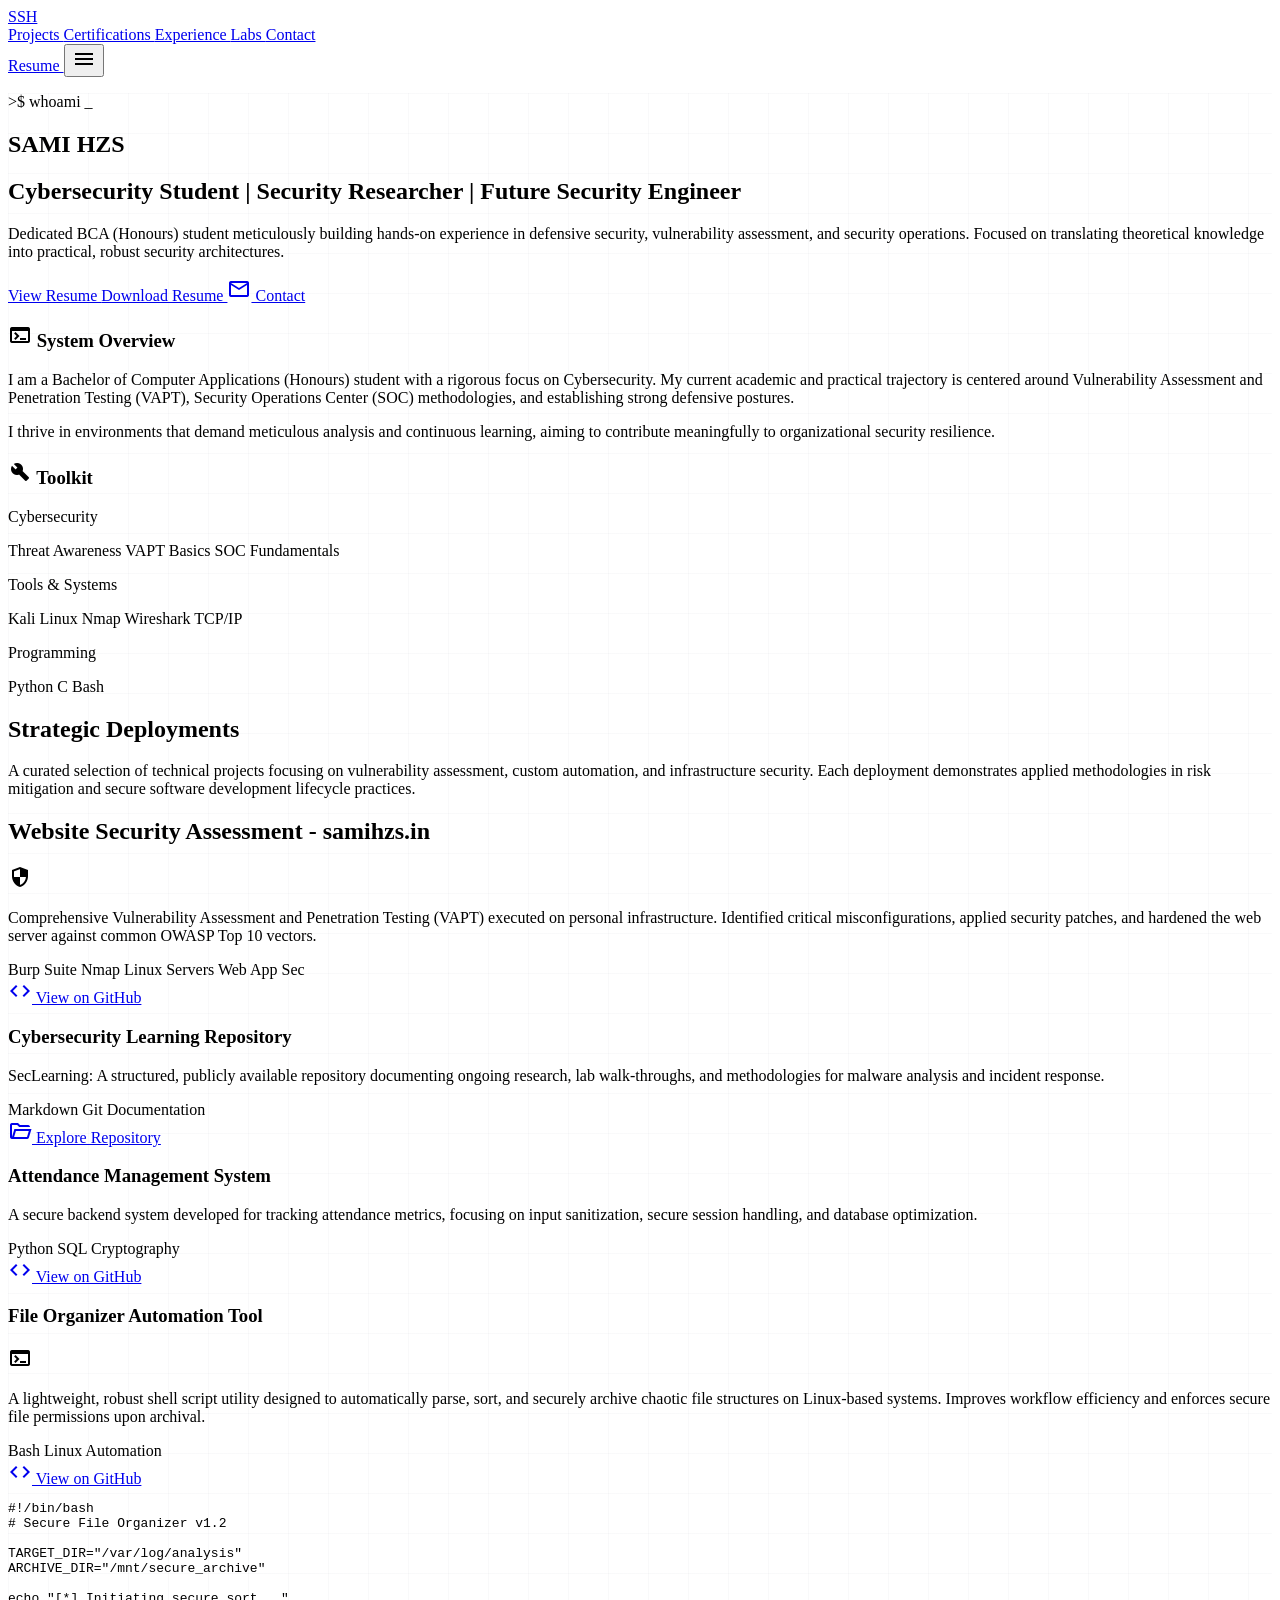
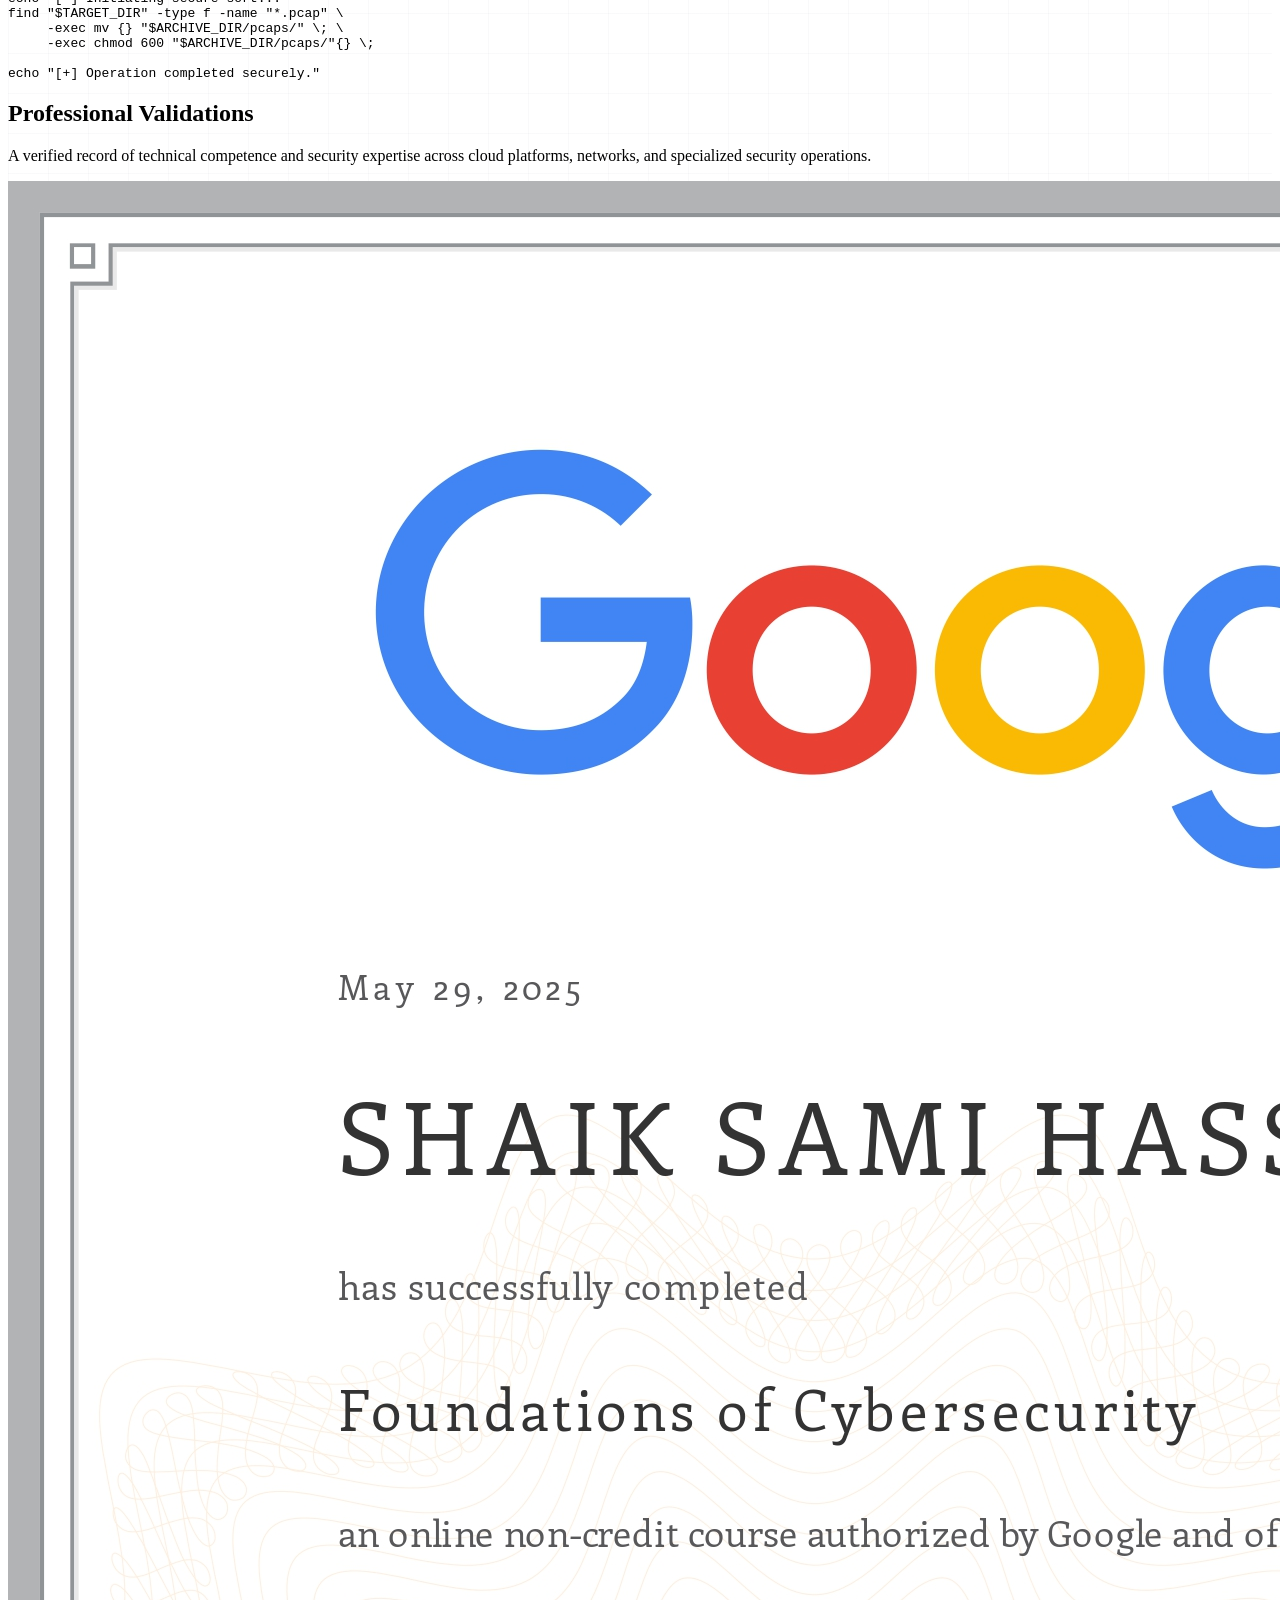
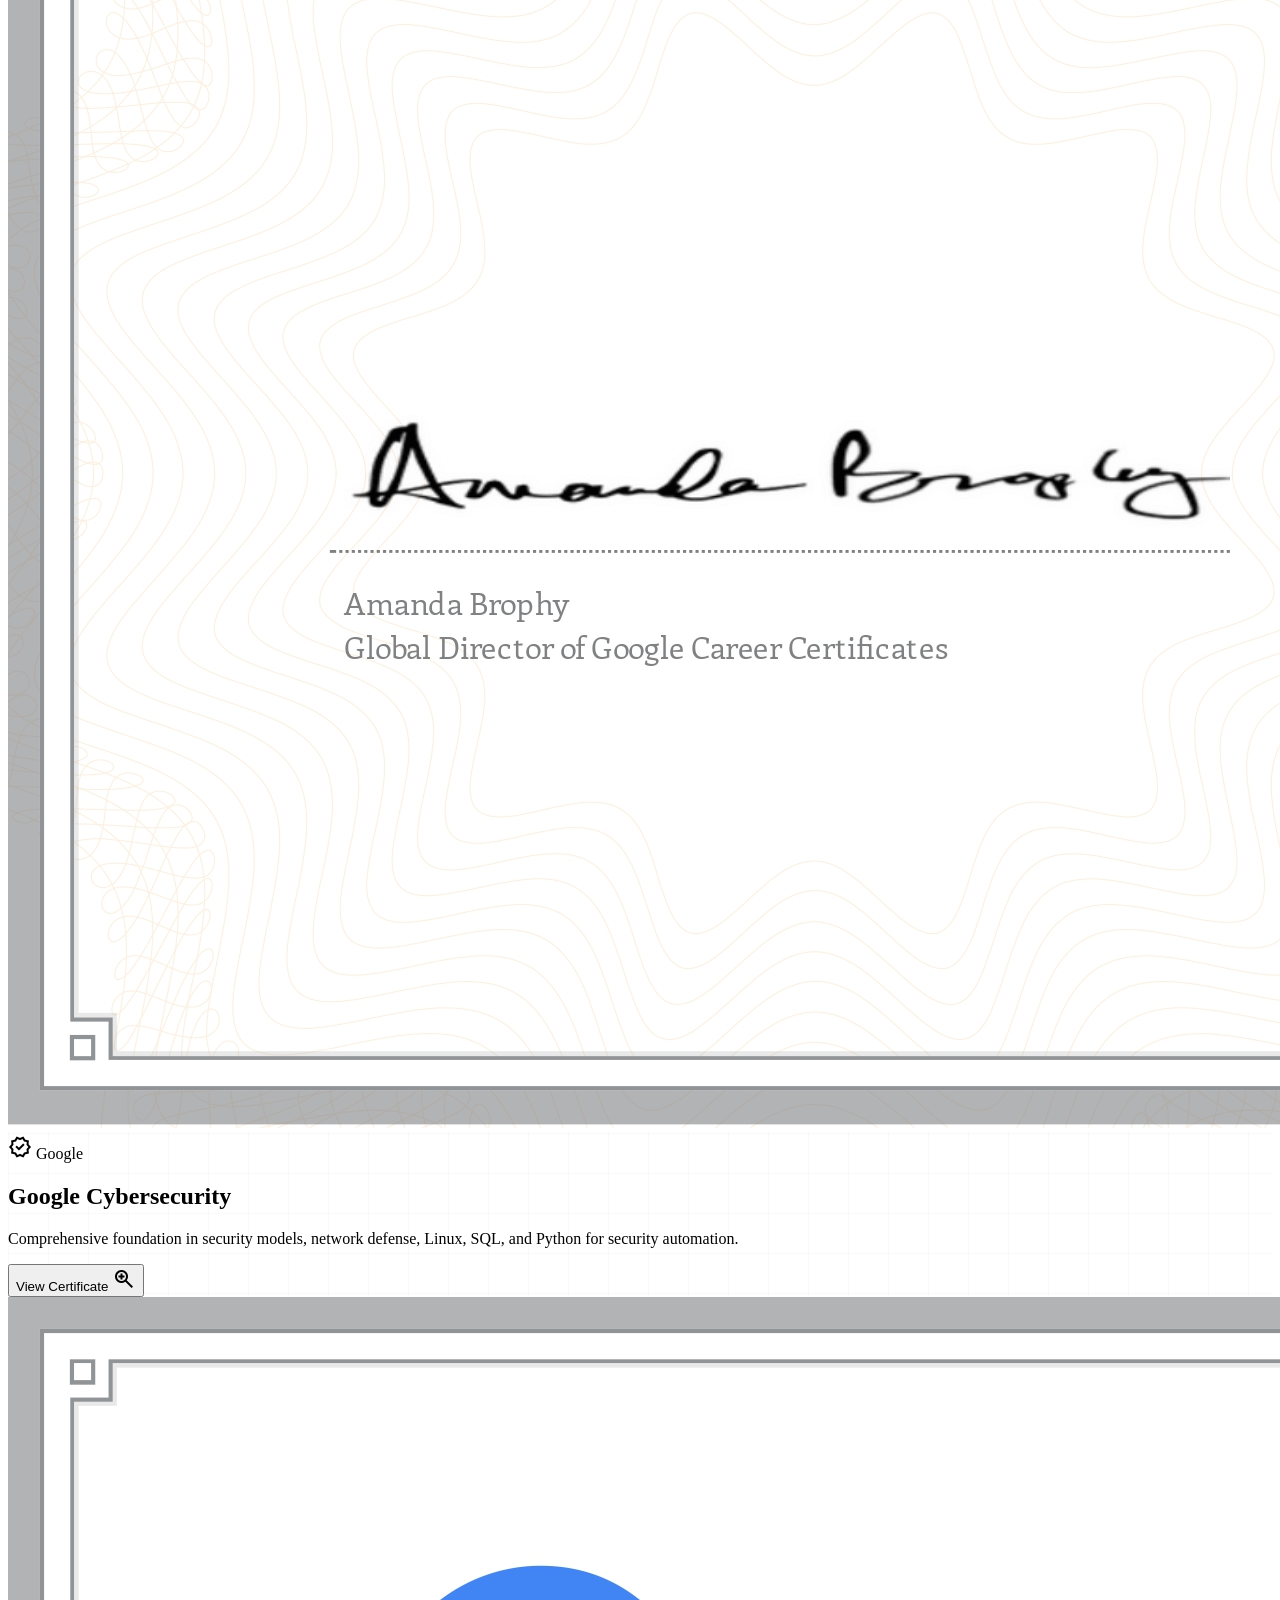
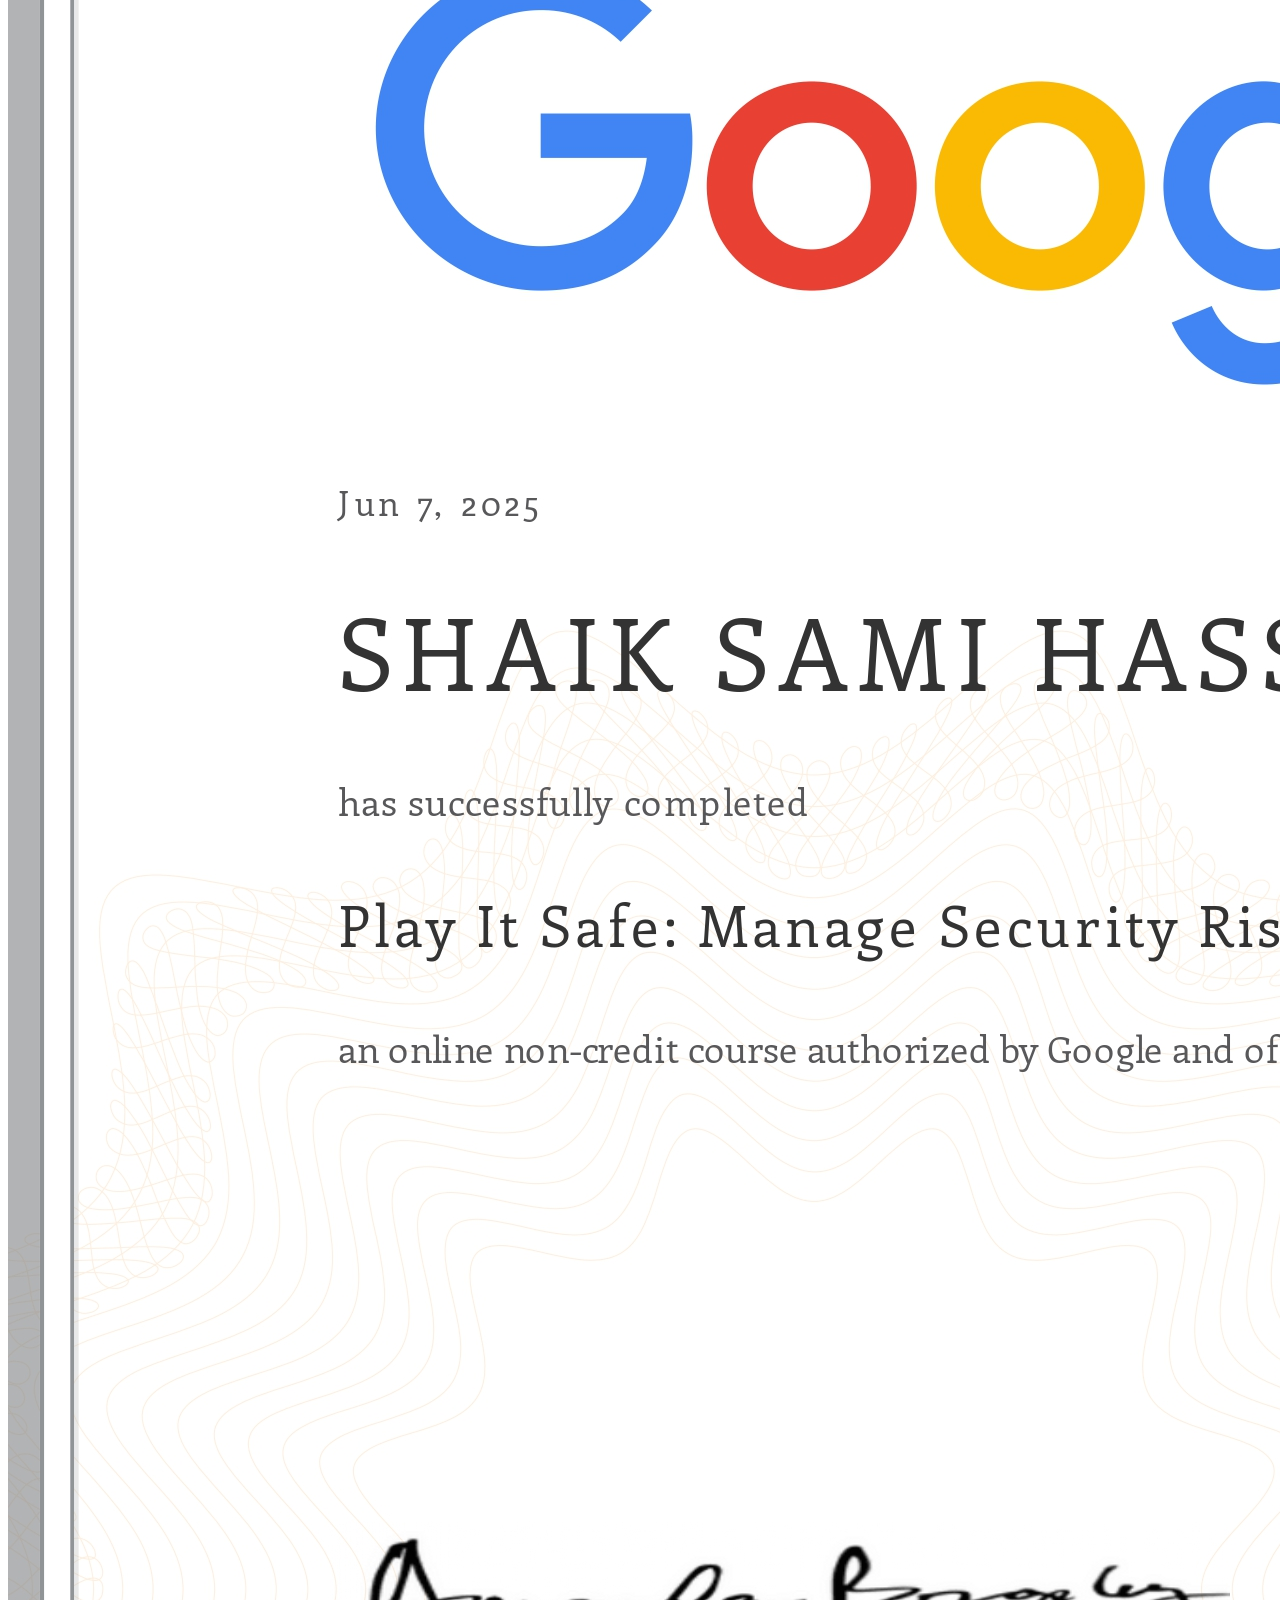
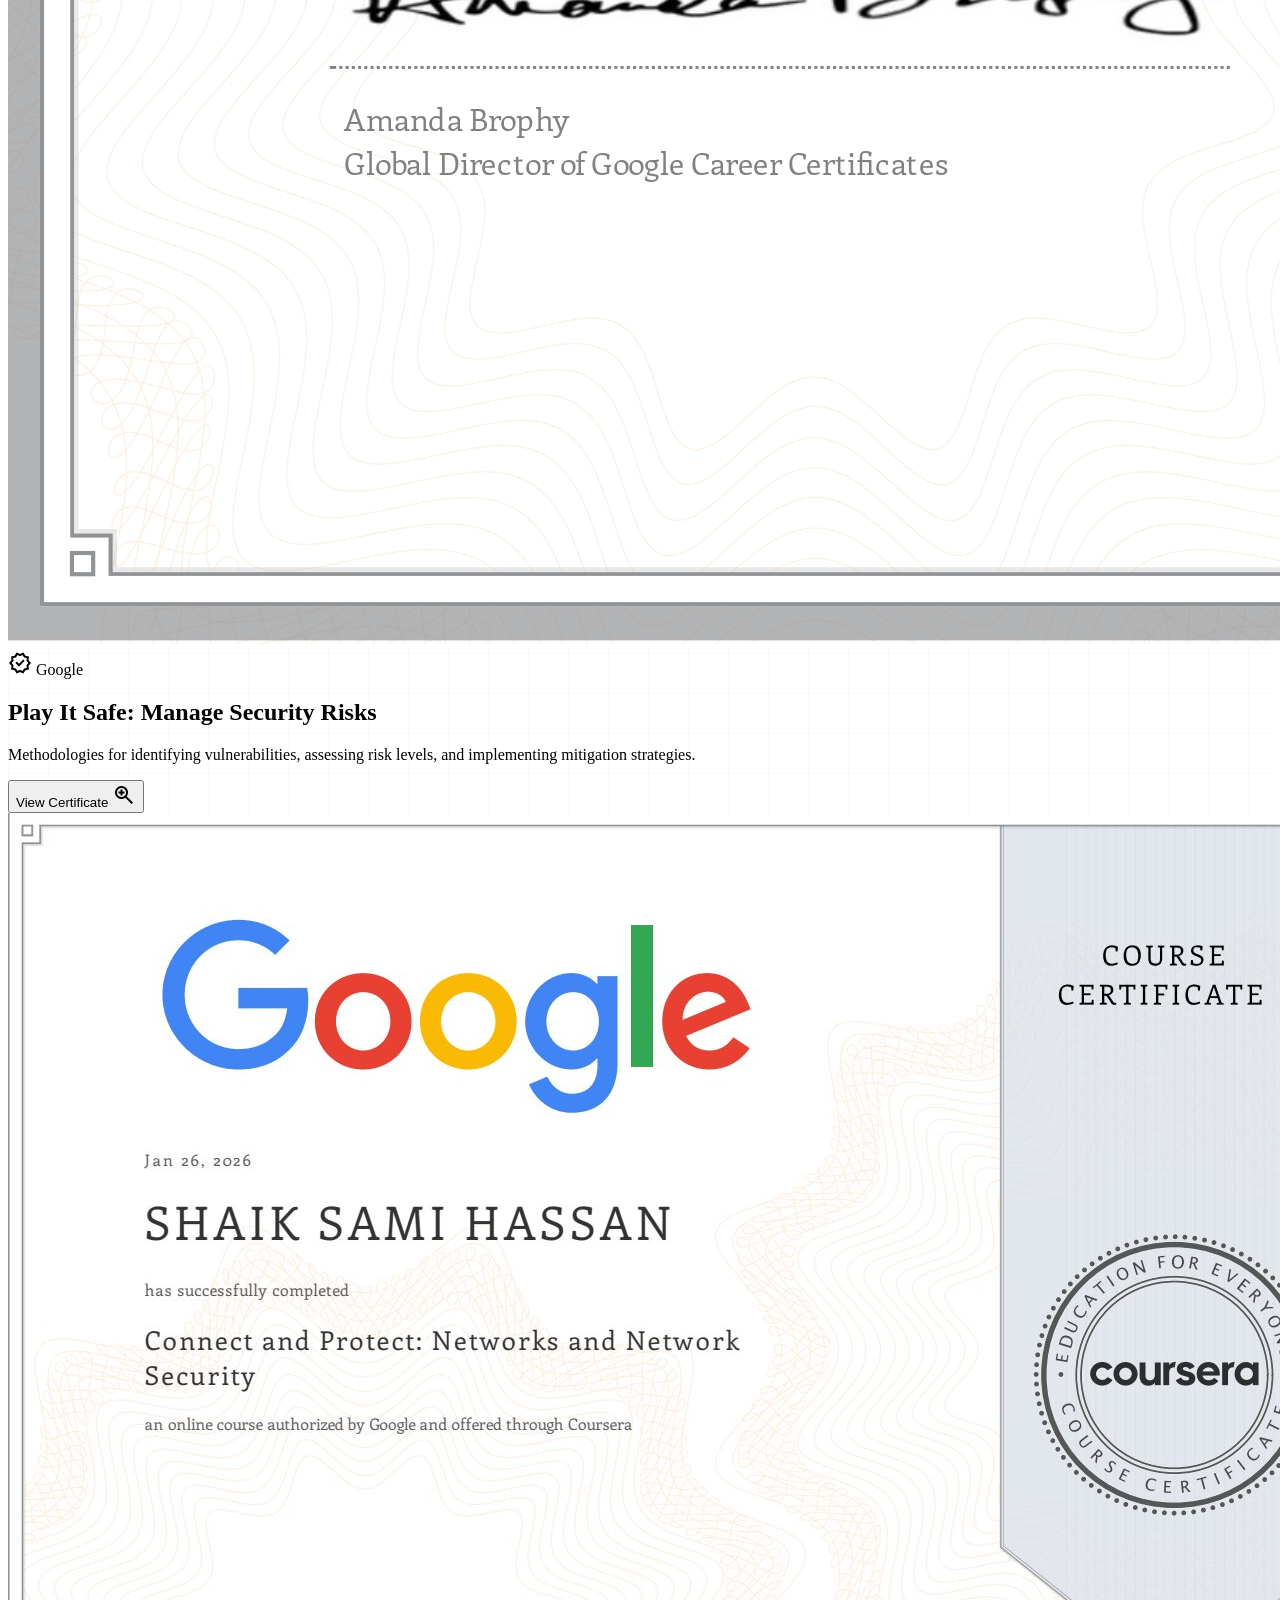
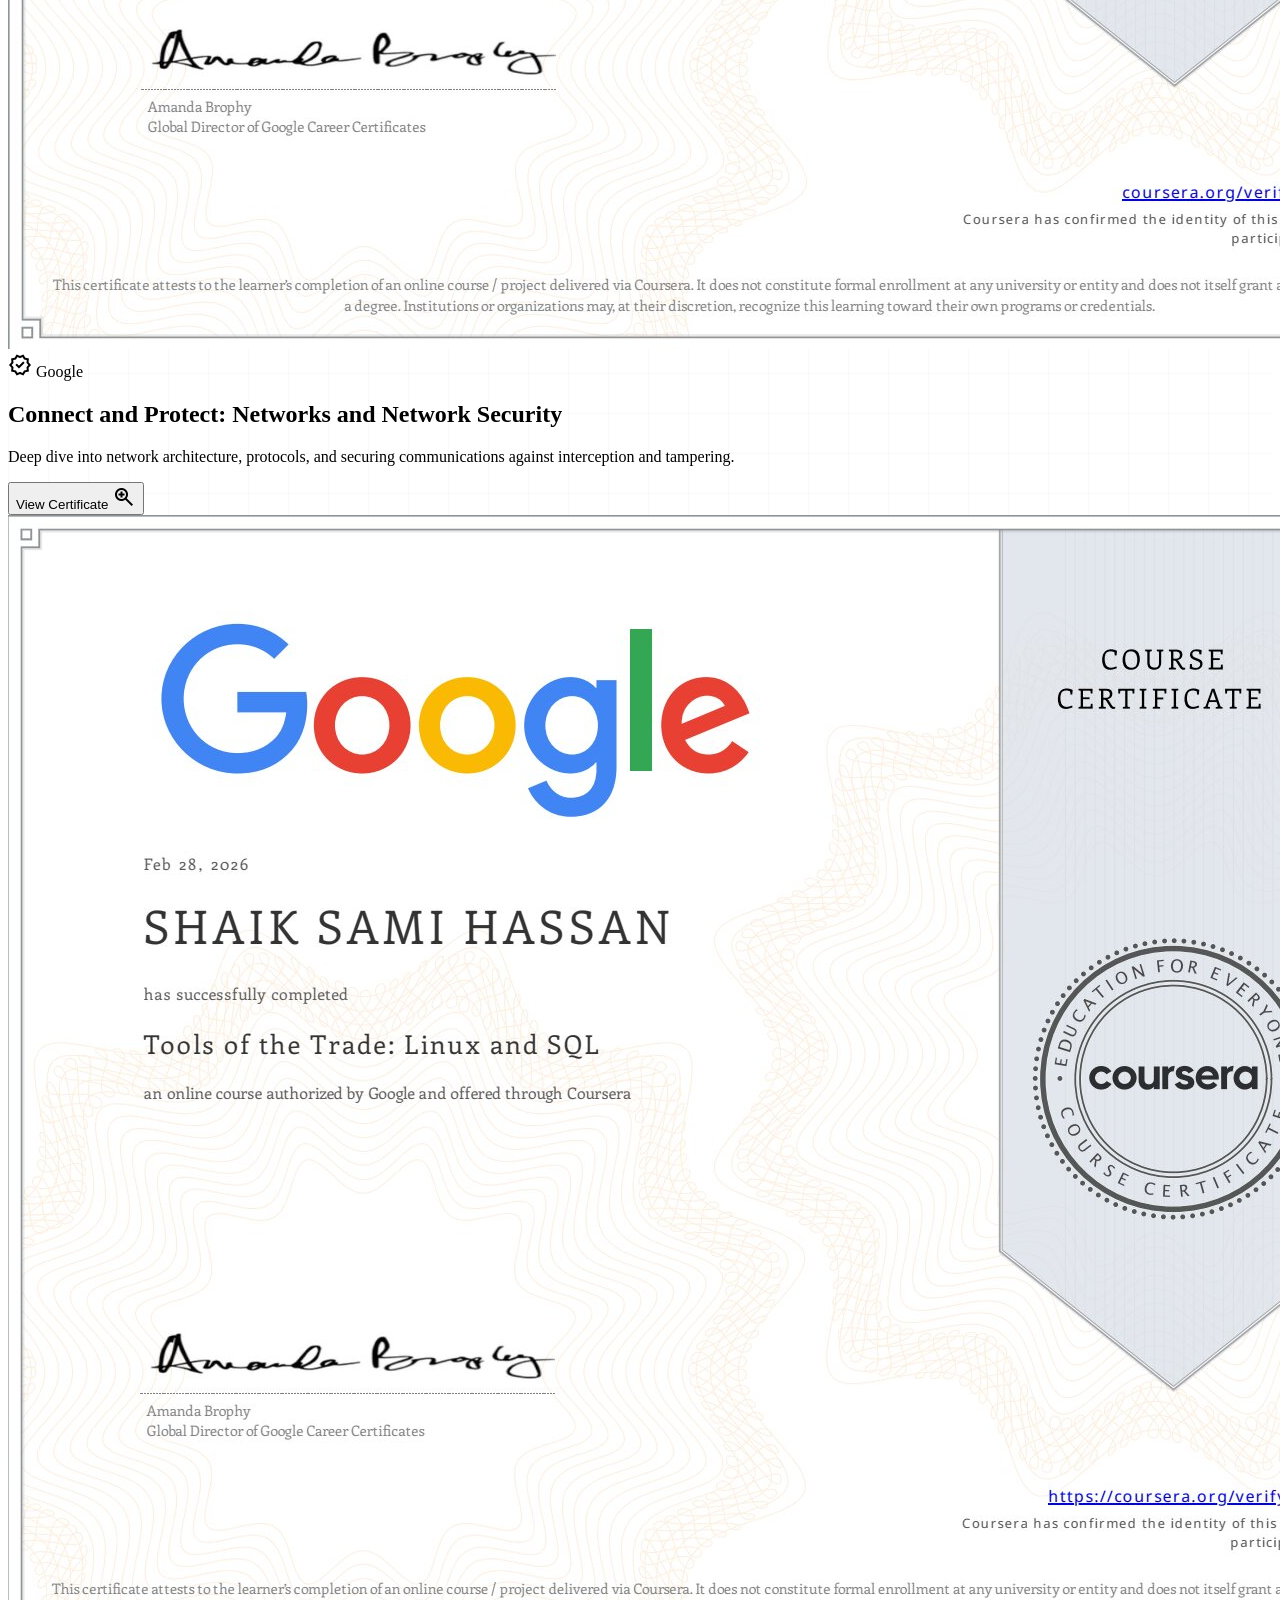
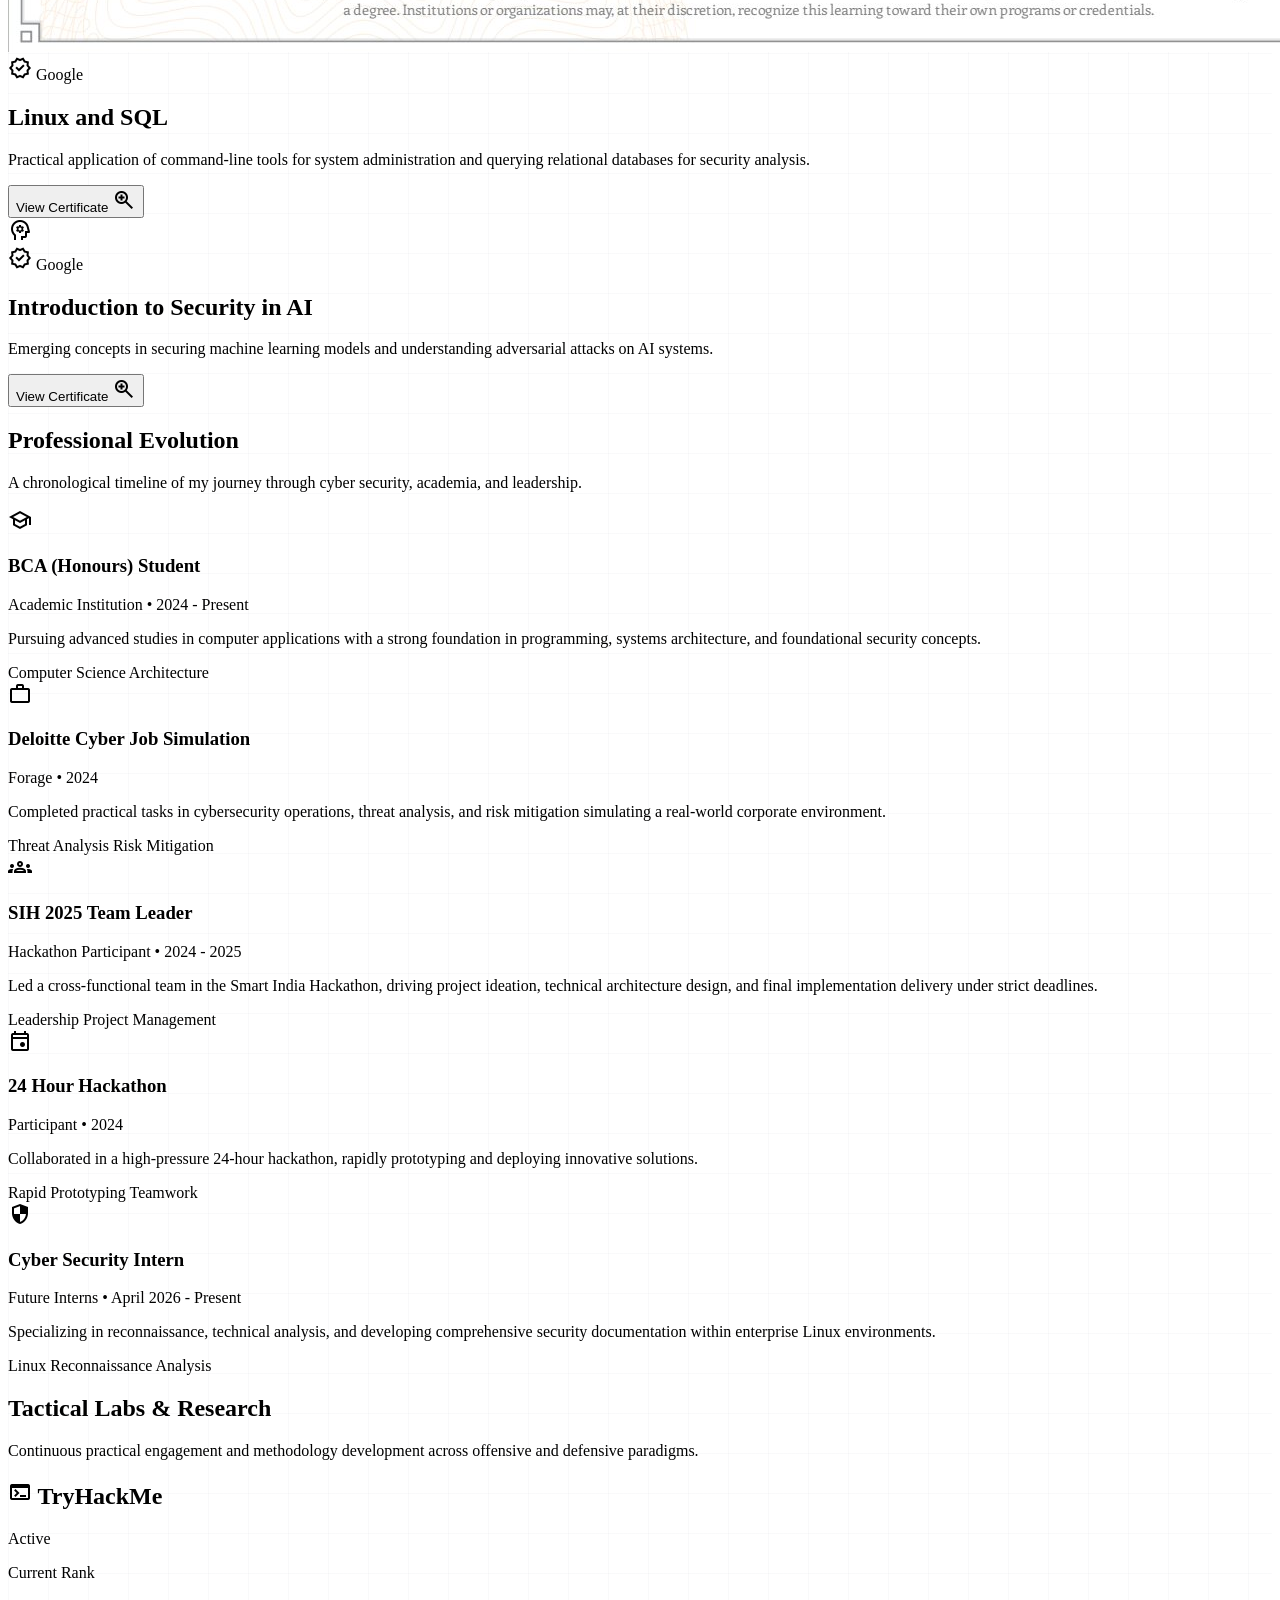
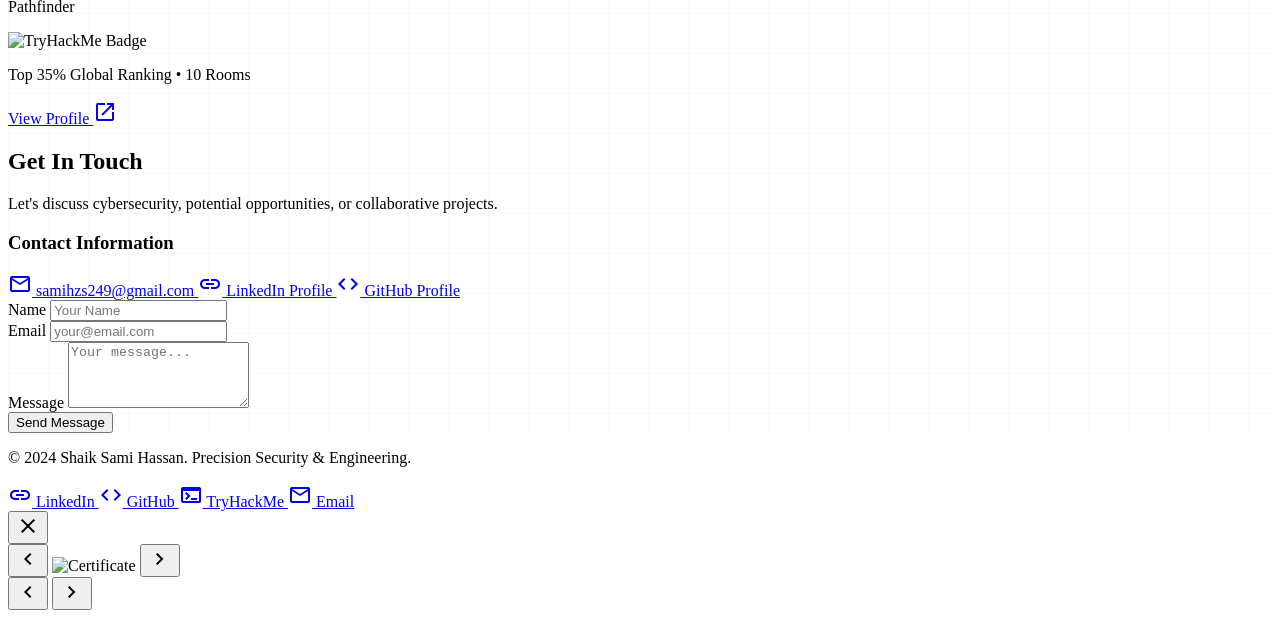
==== commit 5c29c0de: "chore: remove phone number from contacts" ====
--- a/index.html
+++ b/index.html
@@ -4,9 +4,29 @@
 <head>
         <meta charset="utf-8" />
         <meta content="width=device-width, initial-scale=1.0" name="viewport" />
-        <title>
-                Shaik Sami Hassan - Cyber Security Portfolio
-        </title>
+        <title>Shaik Sami Hassan | Cyber Security Intern | Portfolio</title>
+        <meta name="description" content="Cybersecurity portfolio of Shaik Sami Hassan. Cyber Security Intern, BCA student, VAPT learner, and aspiring security analyst showcasing projects, certifications, and technical experience." />
+        <meta name="keywords" content="Cybersecurity, VAPT, SOC, Security Analyst, Kali Linux, Nmap, Portfolio, Shaik Sami Hassan" />
+        
+        <!-- Canonical URL -->
+        <link rel="canonical" href="https://samihzs.in" />
+
+        <!-- Open Graph Tags -->
+        <meta property="og:title" content="Shaik Sami Hassan | Cyber Security Intern | Portfolio" />
+        <meta property="og:description" content="Cybersecurity portfolio of Shaik Sami Hassan. Cyber Security Intern, BCA student, VAPT learner, and aspiring security analyst showcasing projects, certifications, and technical experience." />
+        <meta property="og:type" content="website" />
+        <meta property="og:url" content="https://samihzs.in" />
+        <meta property="og:image" content="https://samihzs.in/assets/images/previews/1-personal-portfolio.png" />
+
+        <!-- Twitter Card Tags -->
+        <meta name="twitter:card" content="summary_large_image" />
+        <meta name="twitter:title" content="Shaik Sami Hassan | Cyber Security Intern | Portfolio" />
+        <meta name="twitter:description" content="Cybersecurity portfolio of Shaik Sami Hassan. Cyber Security Intern, BCA student, VAPT learner, and aspiring security analyst showcasing projects, certifications, and technical experience." />
+        <meta name="twitter:image" content="https://samihzs.in/assets/images/previews/1-personal-portfolio.png" />
+
+        <!-- Favicon -->
+        <link rel="icon" href="data:image/svg+xml,<svg xmlns=%22http://www.w3.org/2000/svg%22 viewBox=%220 0 100 100%22><text y=%22.9em%22 font-size=%2290%22>🛡️</text></svg>" />
+
         <script src="https://cdn.tailwindcss.com?plugins=forms,container-queries">
         </script>
         <link href="https://fonts.googleapis.com/css2?family=Inter:wght@400;500;600;700;900&amp;display=swap"
@@ -778,7 +798,8 @@
         <p class="font-label-sm text-label-sm text-secondary mb-sm">
          Academic Institution • 2024 - Present
         </p>
-        <p class="font-body-md text-body-md text-on-surface-variant mb-md">
+
+<p class="font-body-md text-body-md text-on-surface-variant mb-md">
          Pursuing advanced studies in computer applications with a strong foundation in programming, systems architecture, and foundational security concepts.
         </p>
         <div class="flex flex-wrap gap-xs md:justify-end">
@@ -1021,13 +1042,6 @@
                                                                 mail
                                                         </span>
                                                         samihzs249@gmail.com
-                                                </a>
-                                                <a class="flex items-center gap-sm text-on-surface-variant hover:text-primary transition-colors"
-                                                        href="tel:+919100462366">
-                                                        <span class="material-symbols-outlined">
-                                                                phone
-                                                        </span>
-                                                        +91 9100462366
                                                 </a>
                                                 <a class="flex items-center gap-sm text-on-surface-variant hover:text-primary transition-colors"
                                                         href="https://www.linkedin.com/in/sami-hzs/" target="_blank">
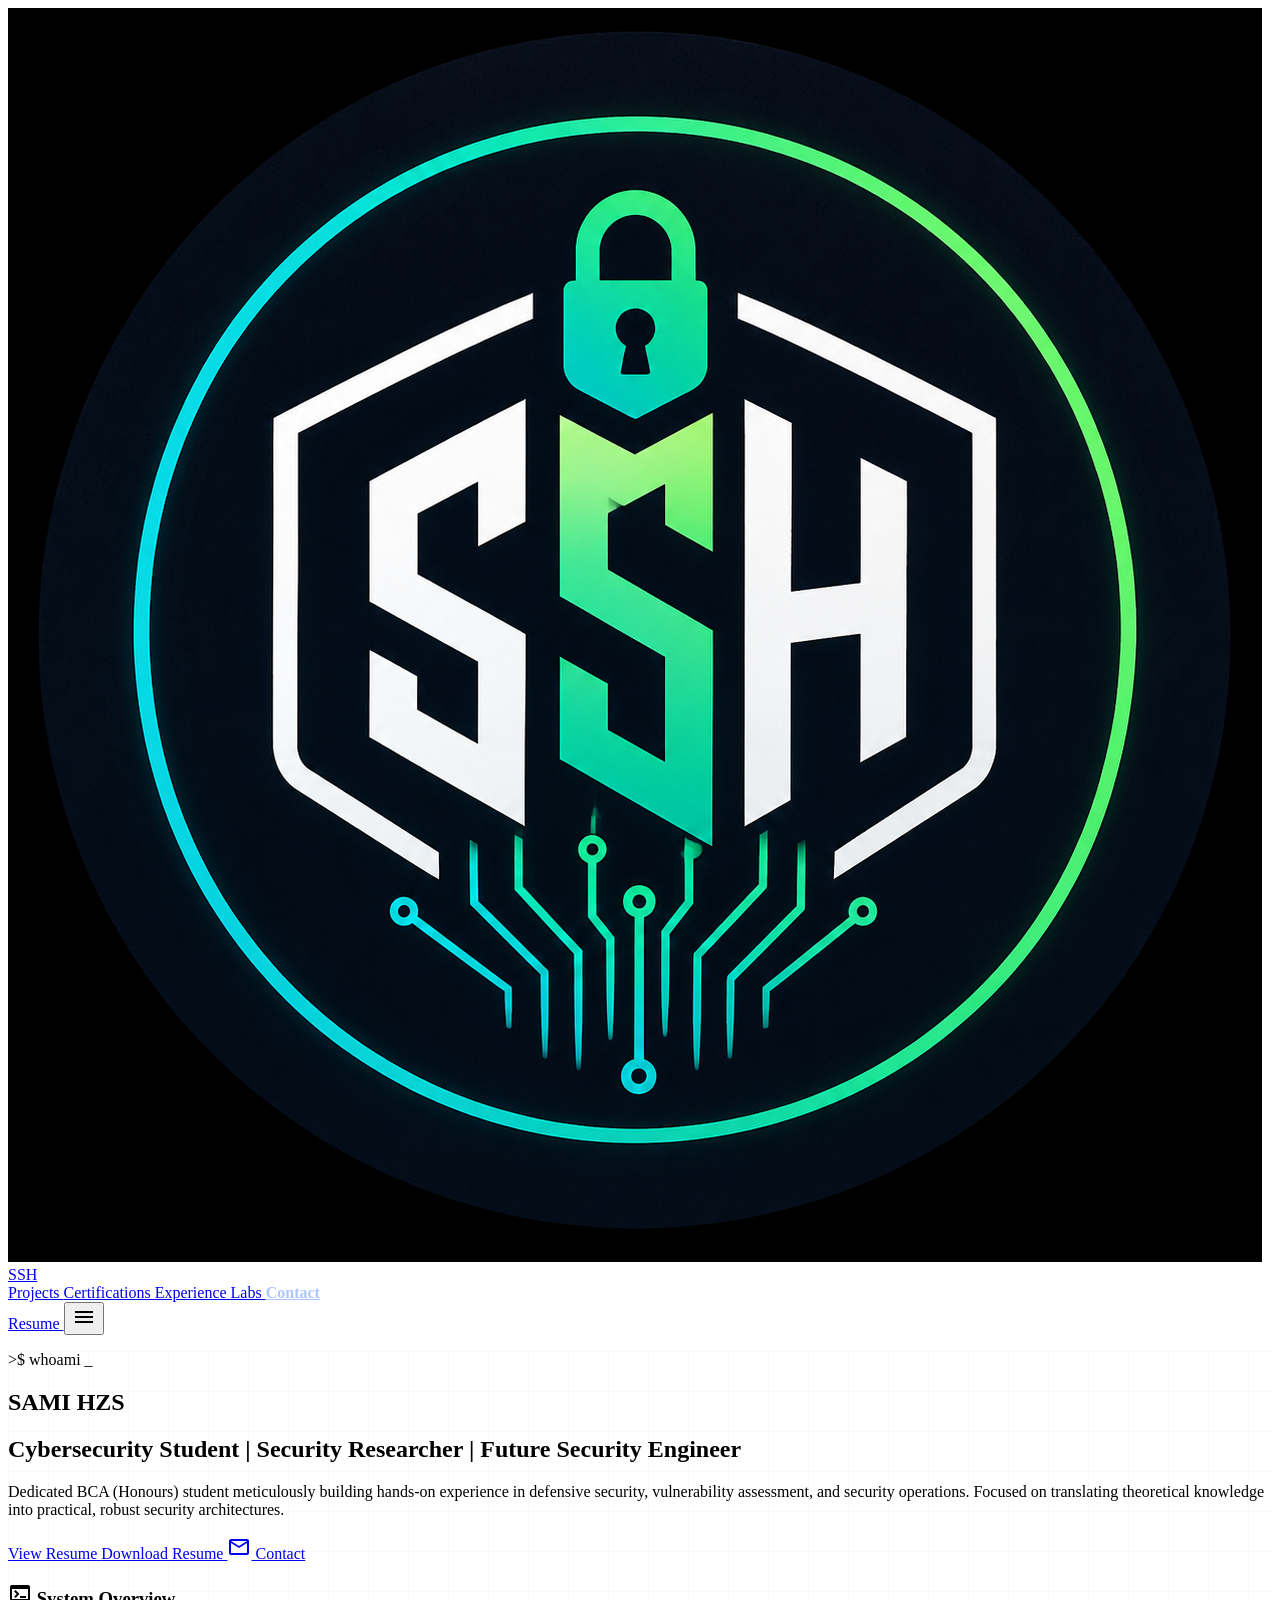
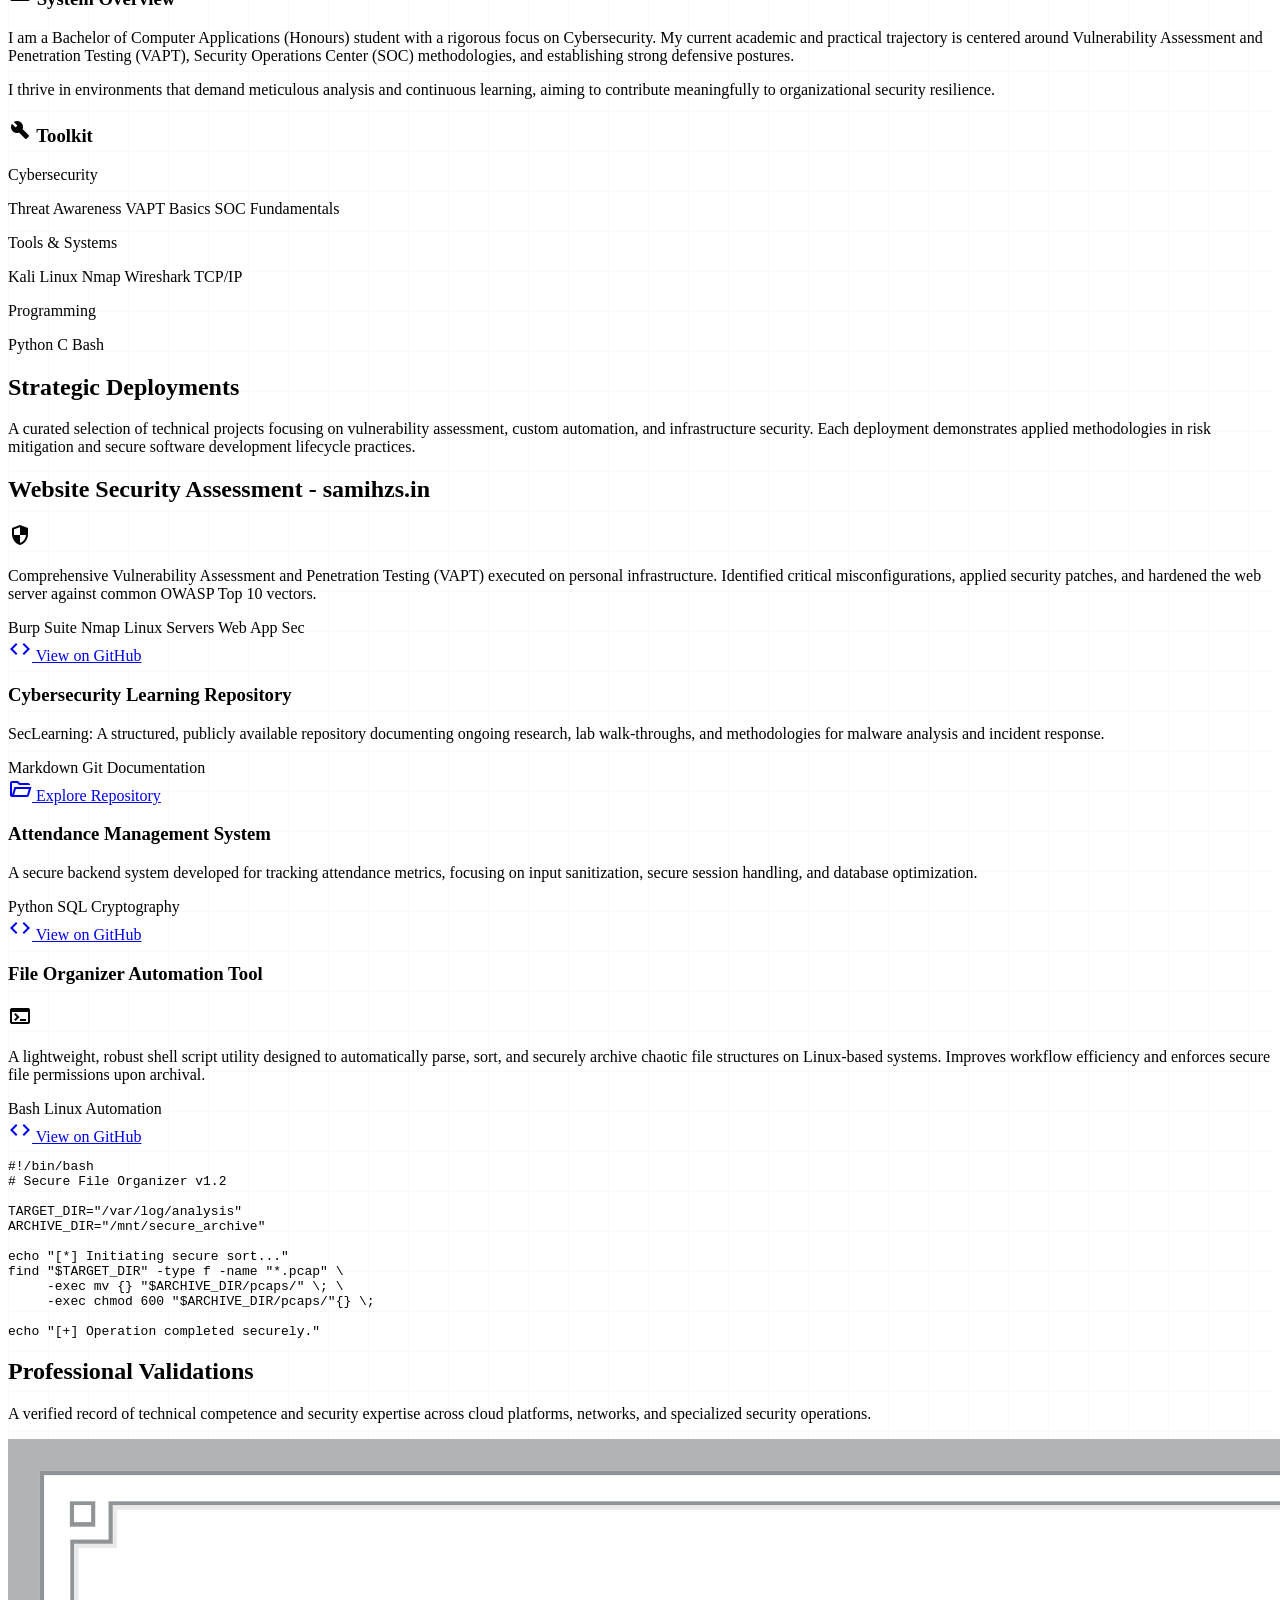
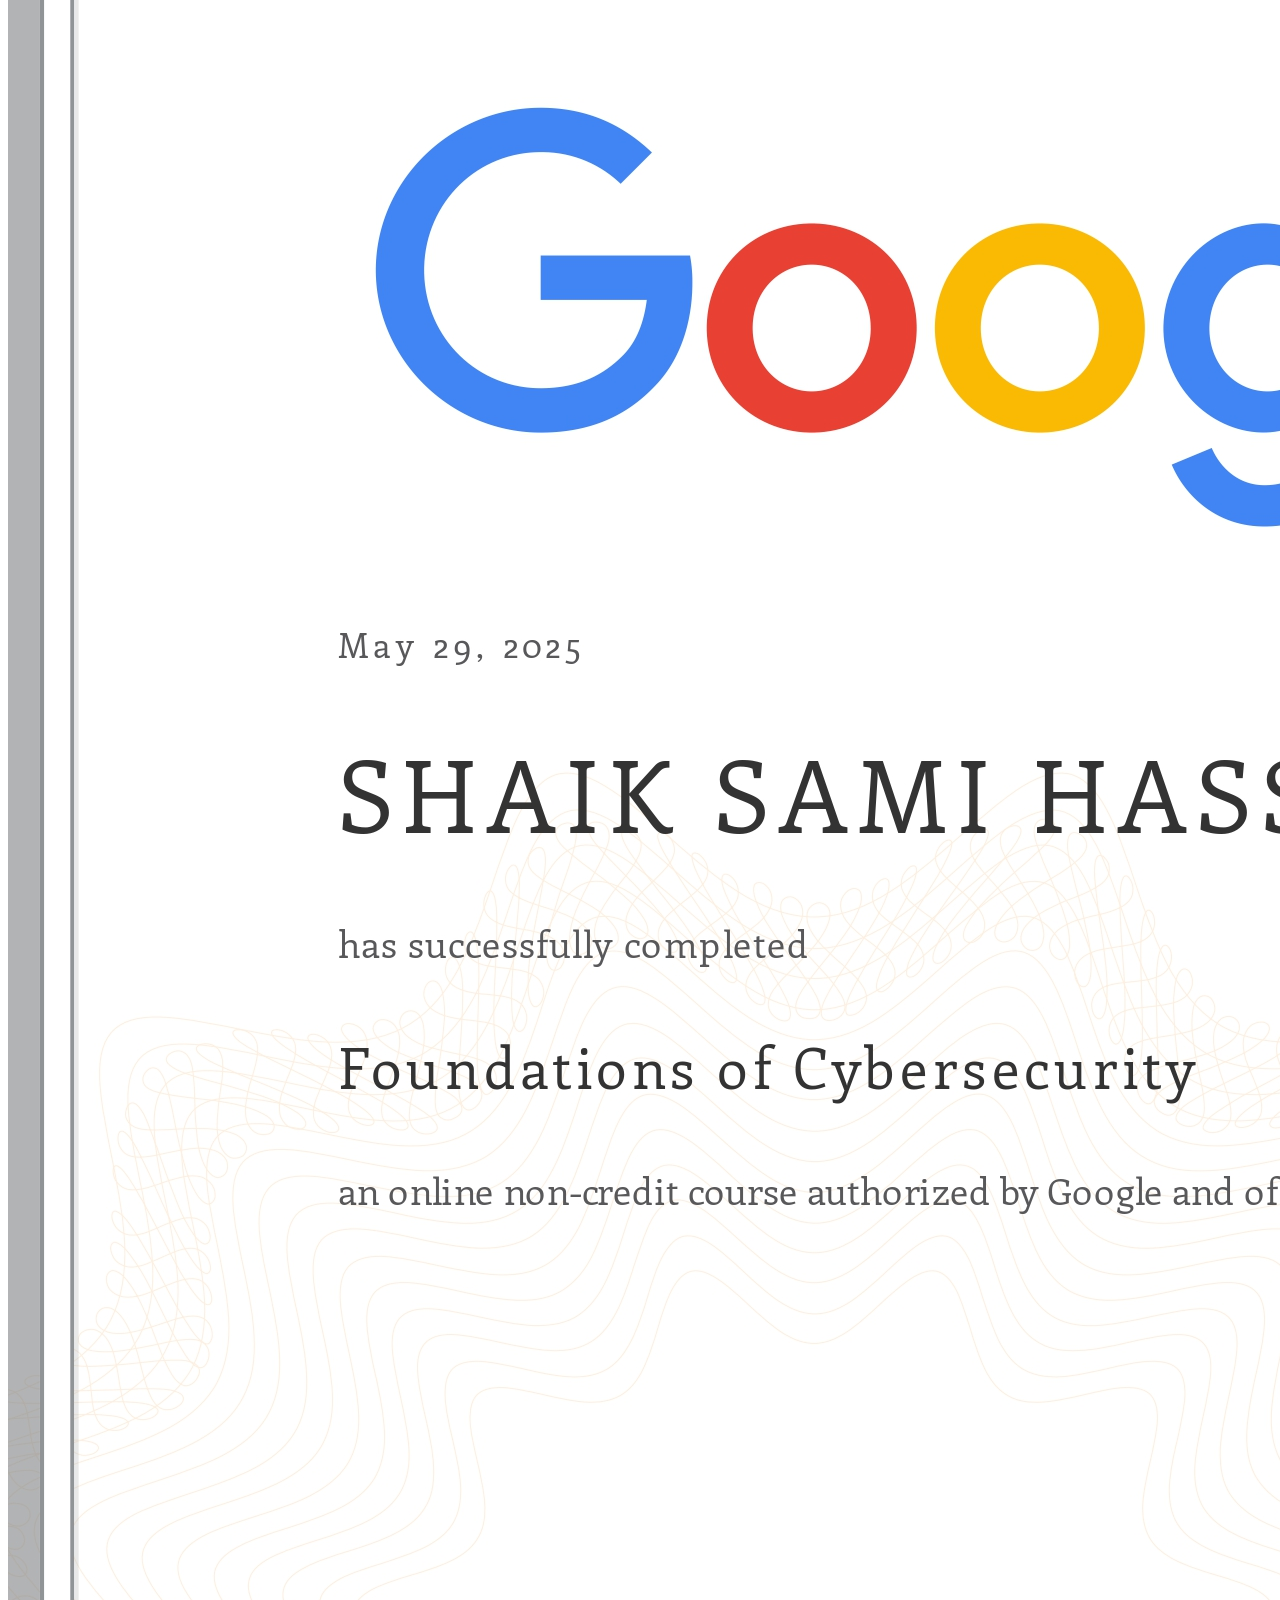
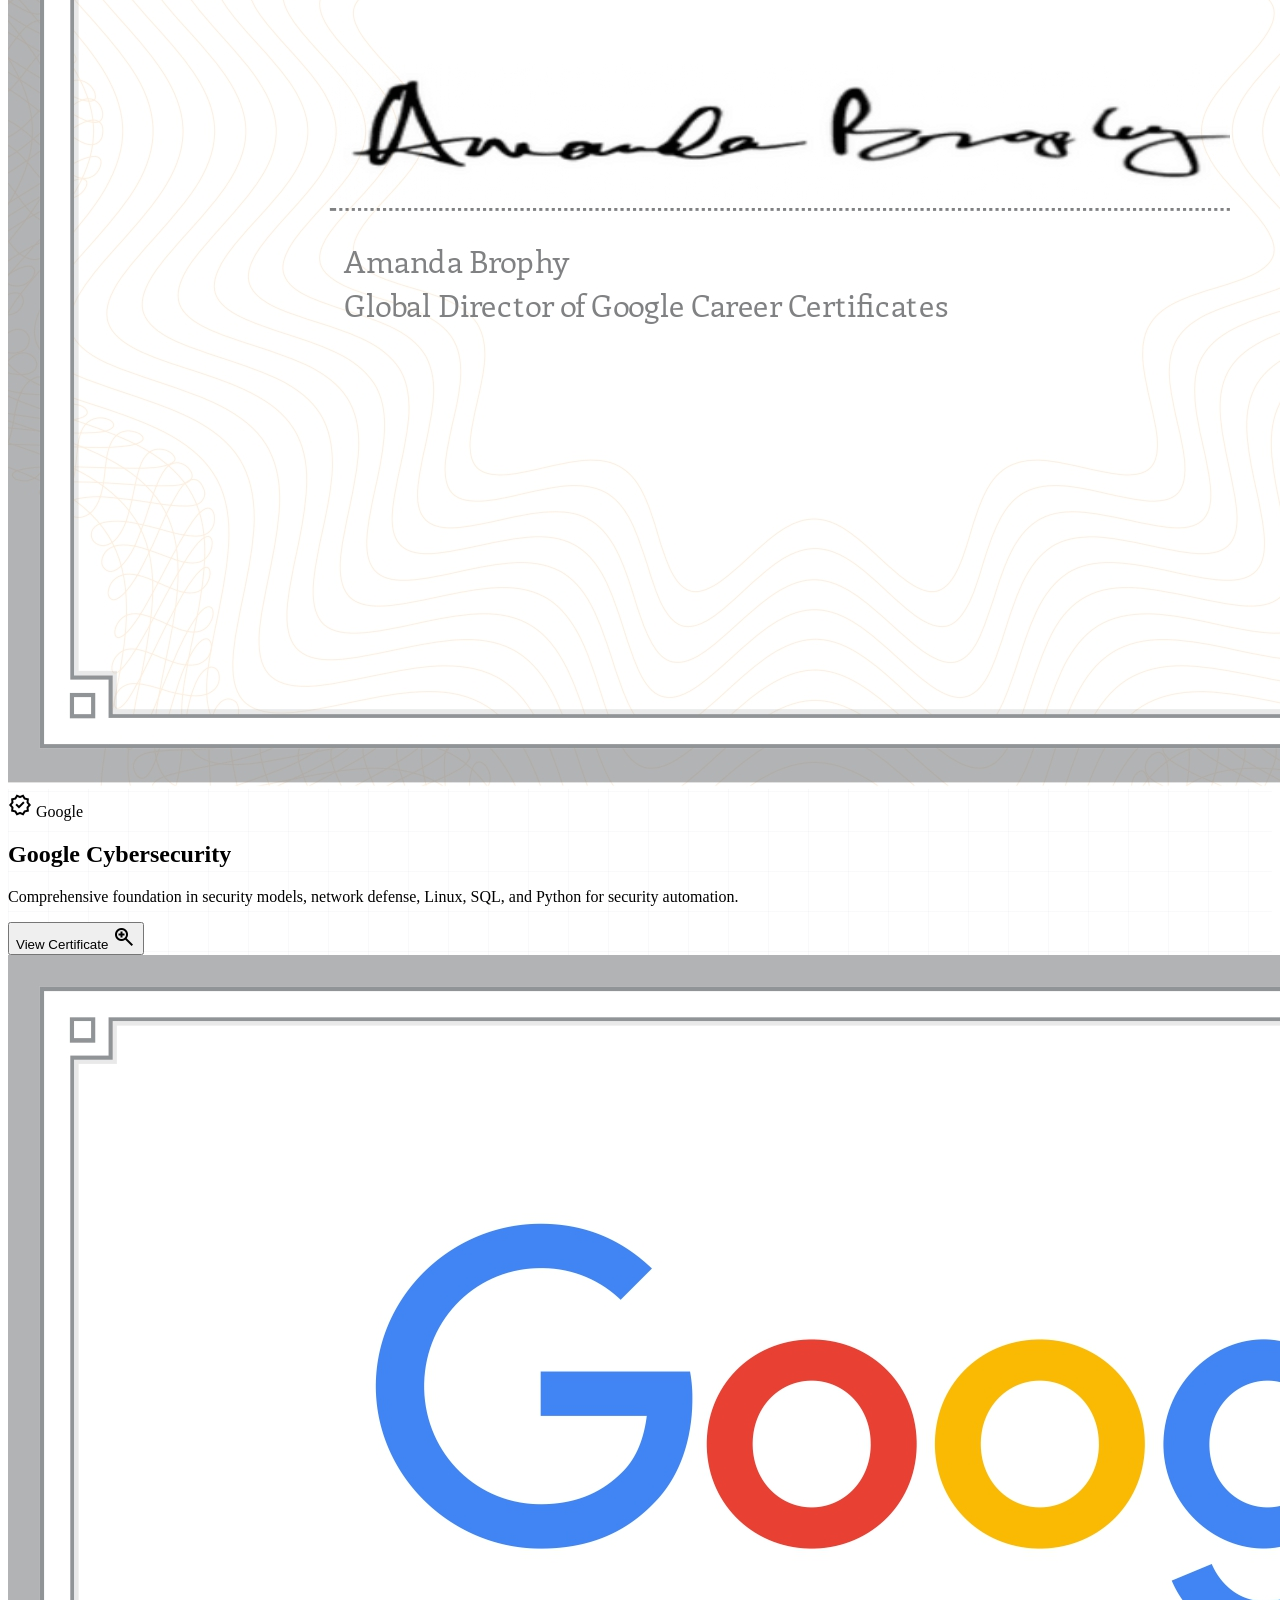
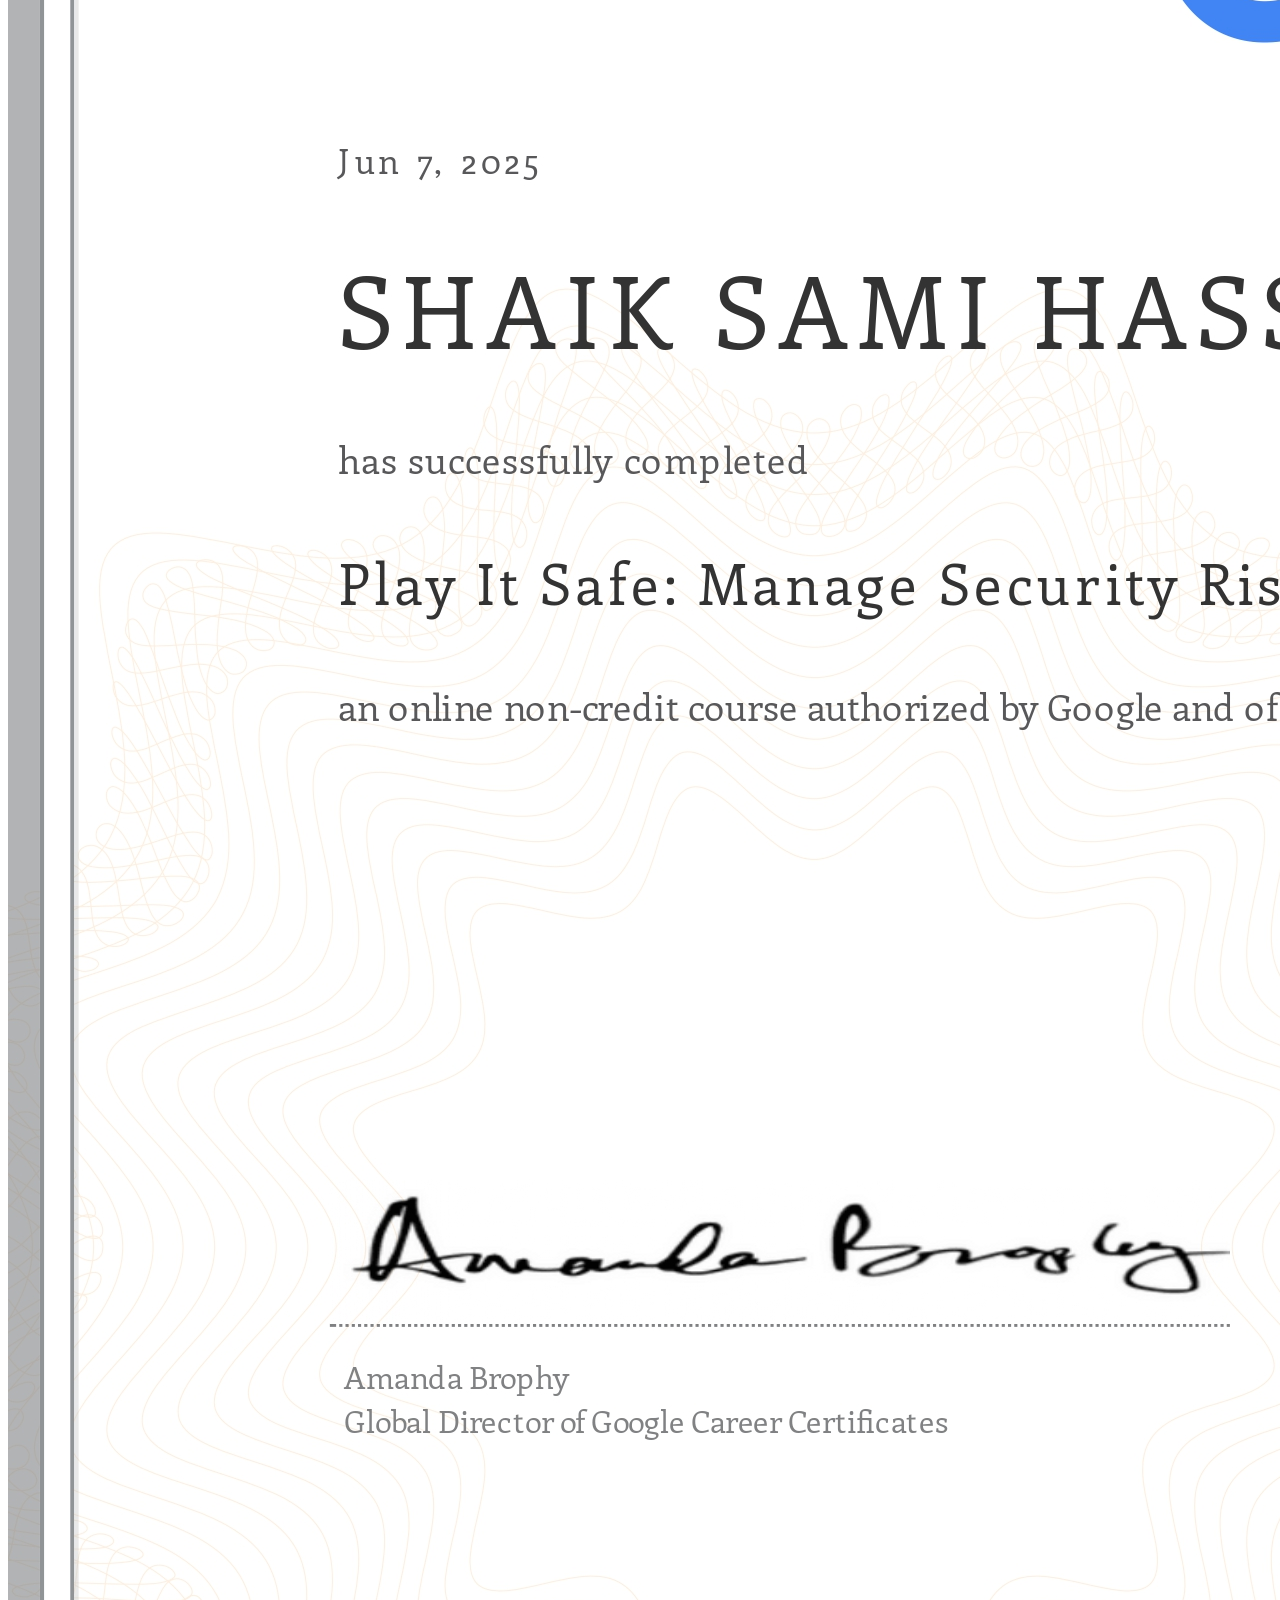
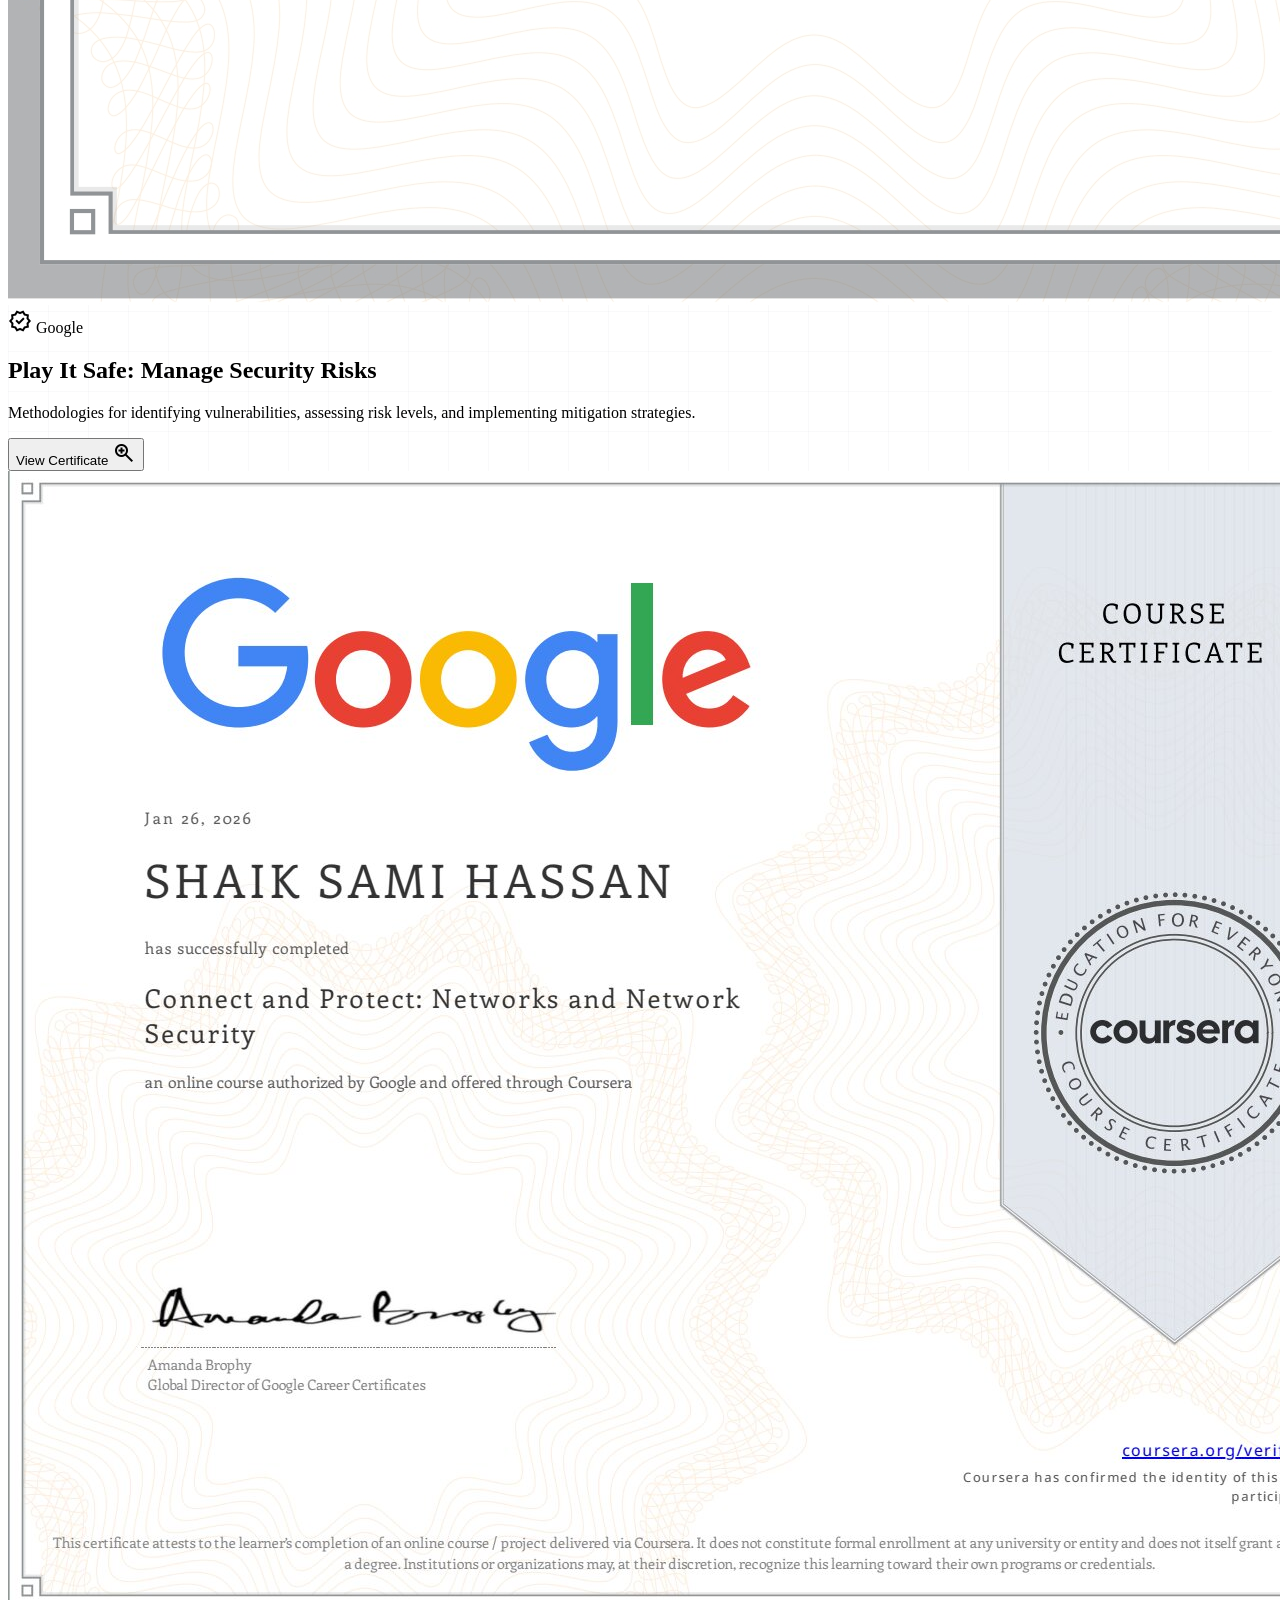
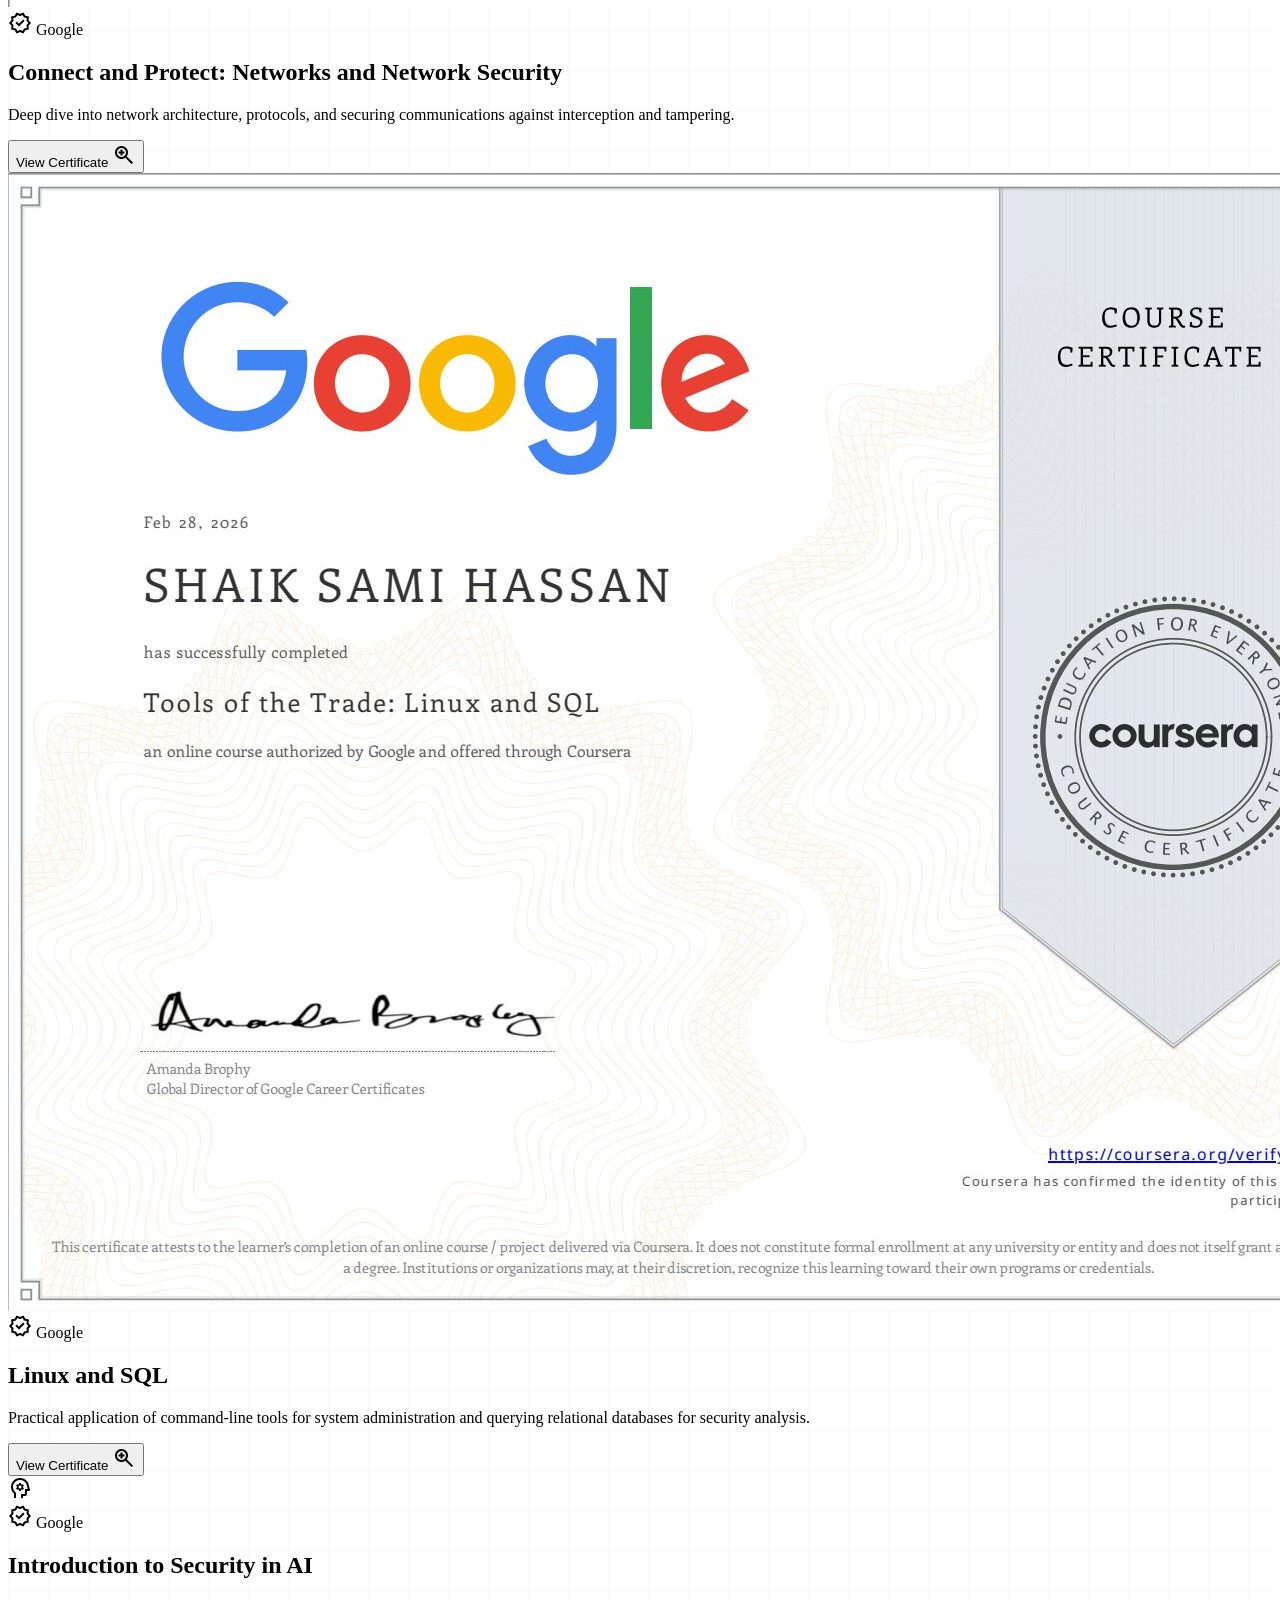
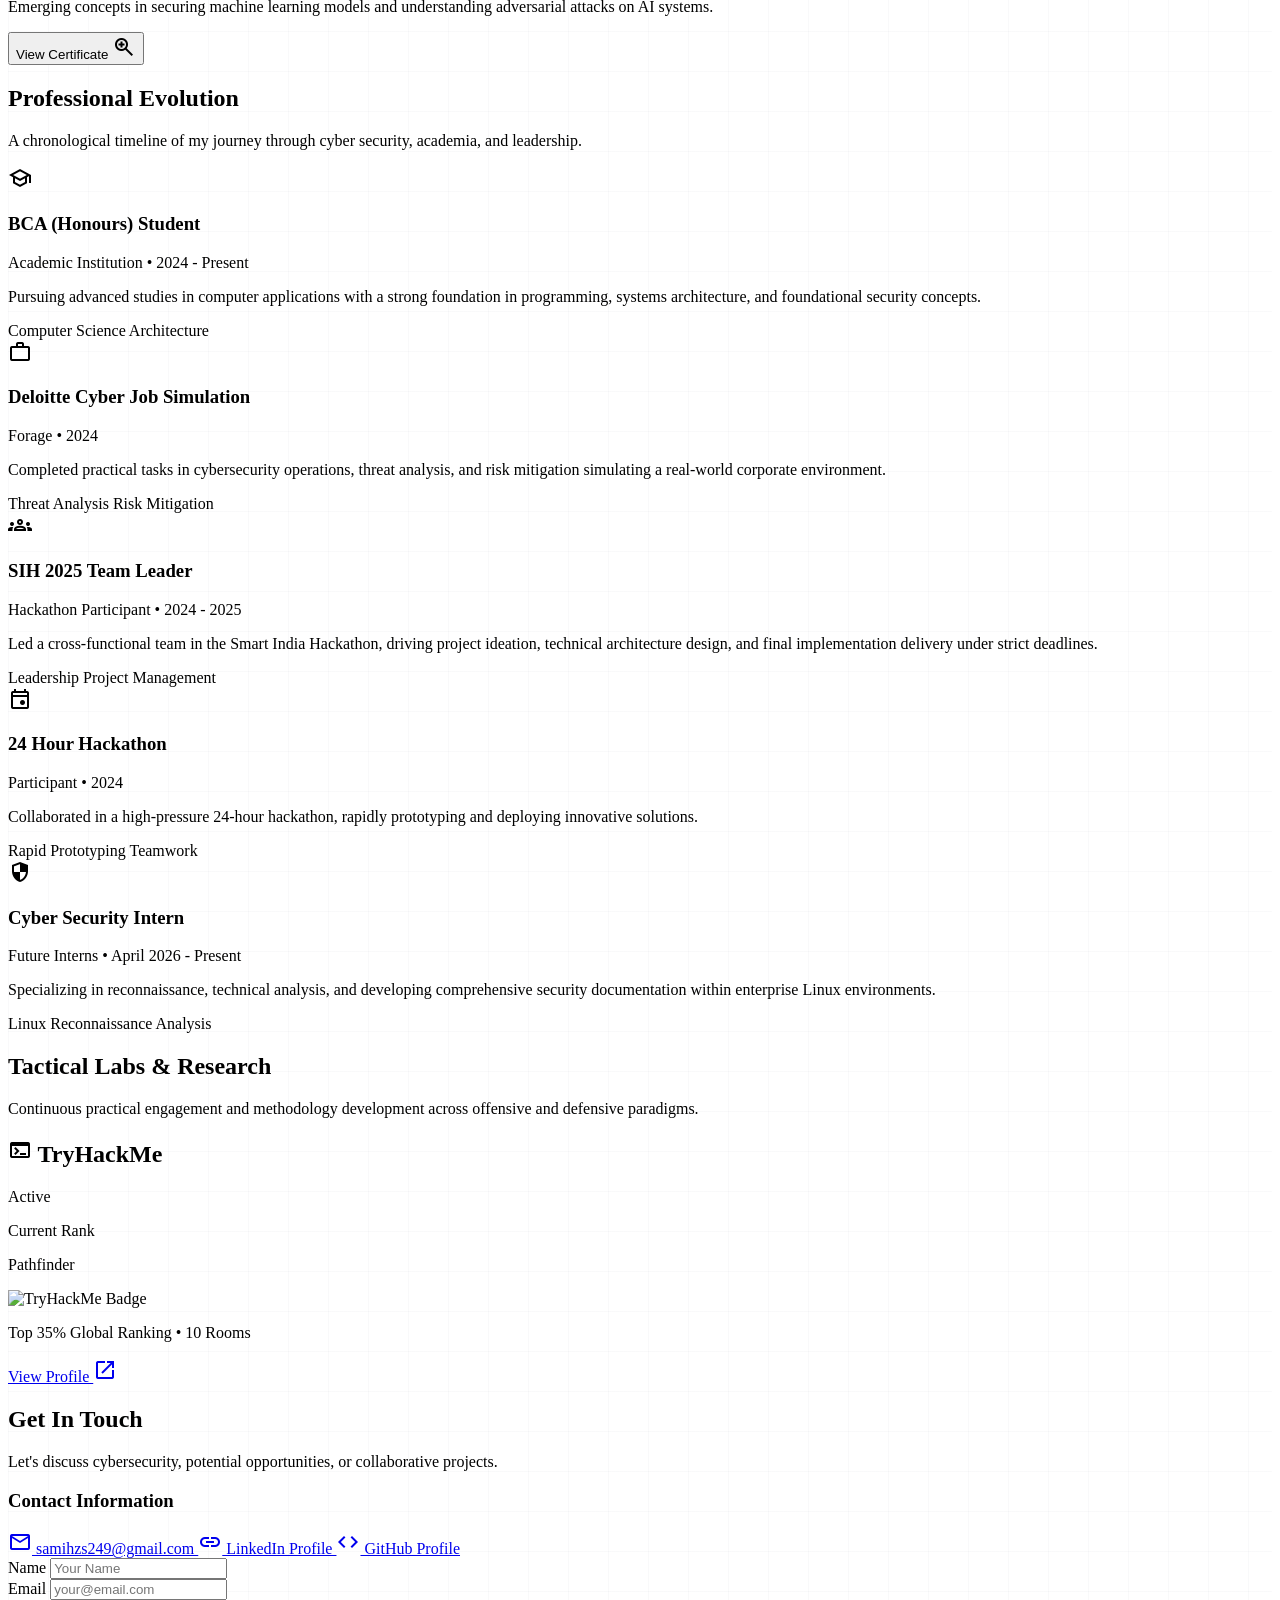
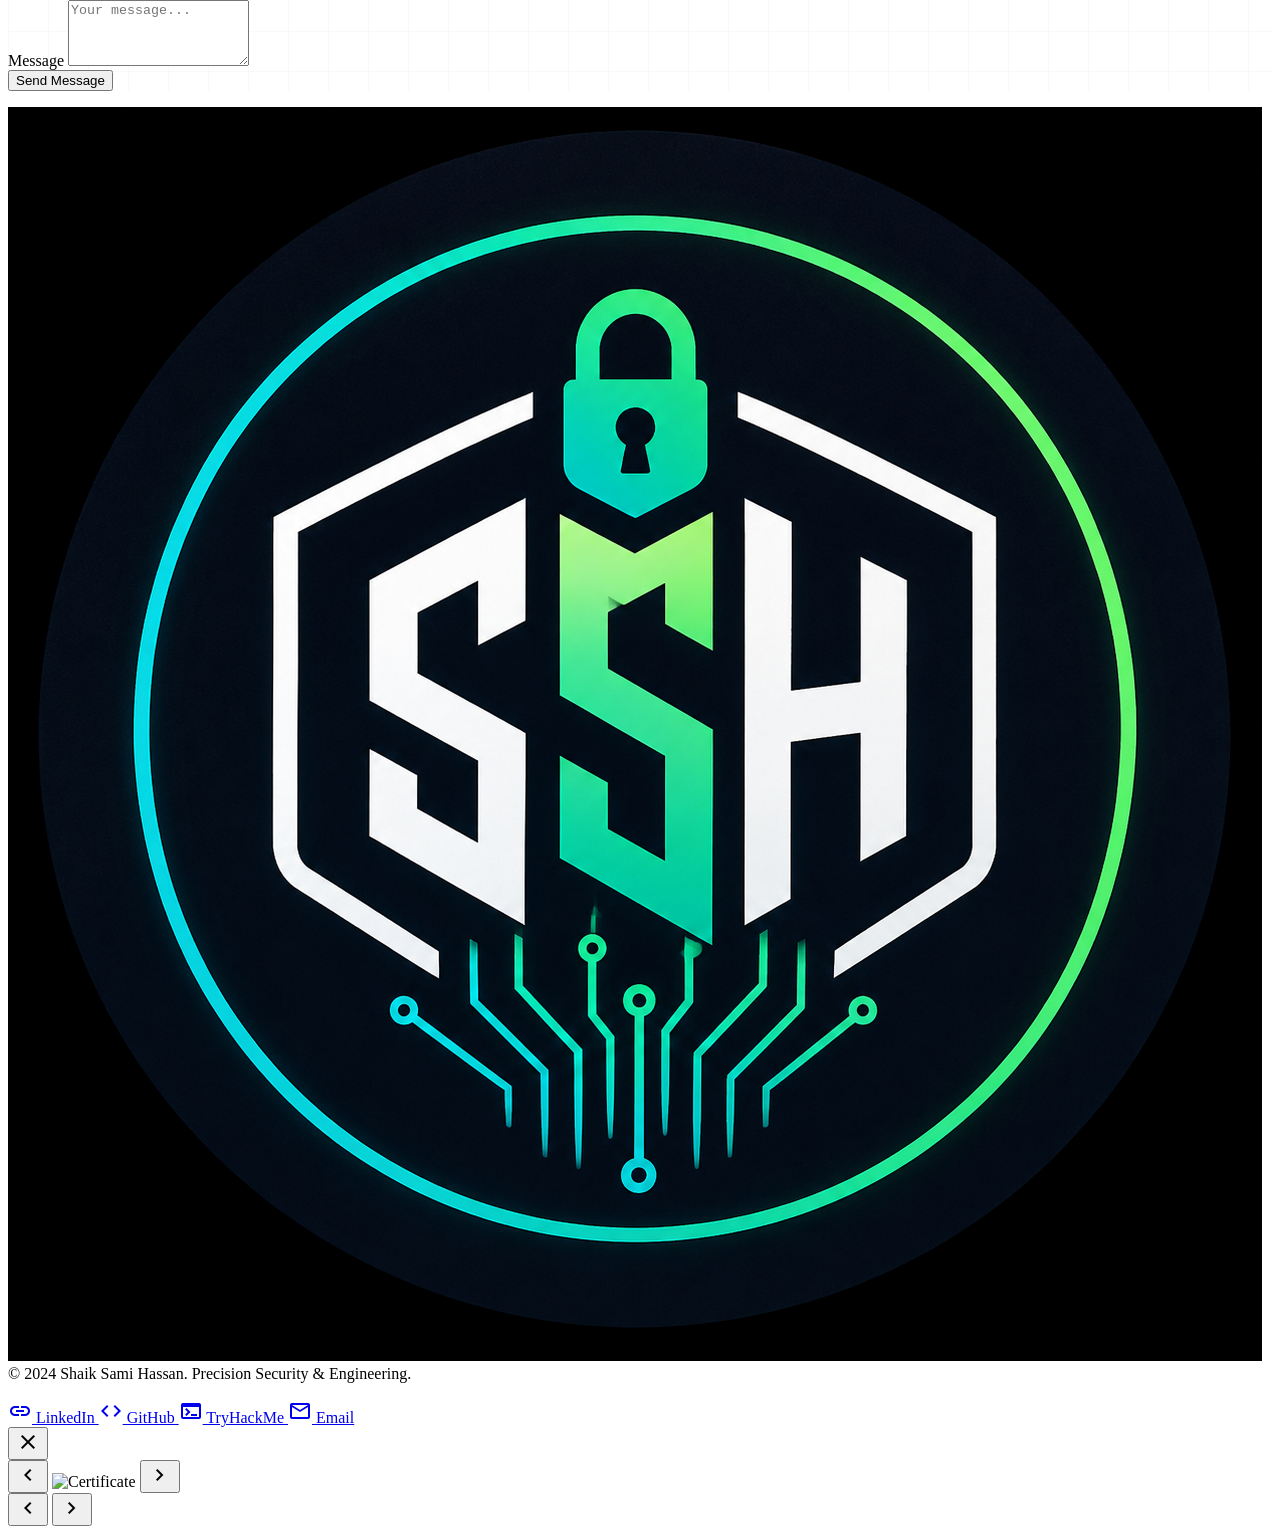
==== commit e17e9198: "feat: integrate custom SSH monogram cybersecurity logo as official site branding" ====
--- a/index.html
+++ b/index.html
@@ -25,7 +25,10 @@
         <meta name="twitter:image" content="https://samihzs.in/assets/images/previews/1-personal-portfolio.png" />
 
         <!-- Favicon -->
-        <link rel="icon" href="data:image/svg+xml,<svg xmlns=%22http://www.w3.org/2000/svg%22 viewBox=%220 0 100 100%22><text y=%22.9em%22 font-size=%2290%22>🛡️</text></svg>" />
+        <link rel="icon" type="image/png" sizes="32x32" href="assets/images/icons/favicon.png" />
+        <link rel="icon" type="image/png" sizes="16x16" href="assets/images/icons/favicon.png" />
+        <link rel="apple-touch-icon" sizes="180x180" href="assets/images/icons/favicon.png" />
+        <meta name="theme-color" content="#10131a" />
 
         <script src="https://cdn.tailwindcss.com?plugins=forms,container-queries">
         </script>
@@ -145,8 +148,9 @@
         <nav class="bg-slate-950/80 backdrop-blur-md font-inter tracking-tight docked full-width top-0 sticky z-50 border-b border-slate-800 flat no shadows text-slate-400"
                 id="navbar">
                 <div class="flex justify-between items-center max-w-7xl mx-auto px-6 h-16 w-full max-w-[1200px]">
-                        <a class="text-xl font-black tracking-tighter text-slate-50" href="#">
-                                SSH
+                        <a class="text-xl font-black tracking-tighter text-slate-50 flex items-center gap-2" href="#">
+                                <img src="assets/images/icons/favicon.png" alt="SSH Logo" class="h-8 w-8 object-contain rounded-full border border-primary/20" />
+                                <span>SSH</span>
                         </a>
                         <div class="nav-menu hidden md:flex gap-md items-center flex-col md:flex-row absolute md:relative top-16 md:top-0 left-0 w-full md:w-auto bg-slate-950/95 md:bg-transparent p-6 md:p-0 border-b border-slate-800 md:border-none shadow-lg md:shadow-none"
                                 id="navMenu">
@@ -1101,8 +1105,9 @@
         </main>
         <footer class="bg-slate-950 w-full py-12 border-t border-slate-800 flat font-inter text-xs text-slate-500">
                 <div class="max-w-7xl mx-auto px-6 flex flex-col md:flex-row justify-between items-center gap-4">
-                        <p class="text-sm font-bold text-slate-300">
-                                © 2024 Shaik Sami Hassan. Precision Security &amp; Engineering.
+                        <p class="text-sm font-bold text-slate-300 flex items-center gap-2">
+                                <img src="assets/images/icons/favicon.png" alt="SSH Logo" class="h-6 w-6 object-contain rounded-full border border-primary/20" />
+                                <span>© 2024 Shaik Sami Hassan. Precision Security &amp; Engineering.</span>
                         </p>
                         <div class="flex gap-md">
                                 <a class="text-slate-500 hover:text-emerald-400 transition-colors opacity-80 hover:opacity-100 flex items-center gap-unit"
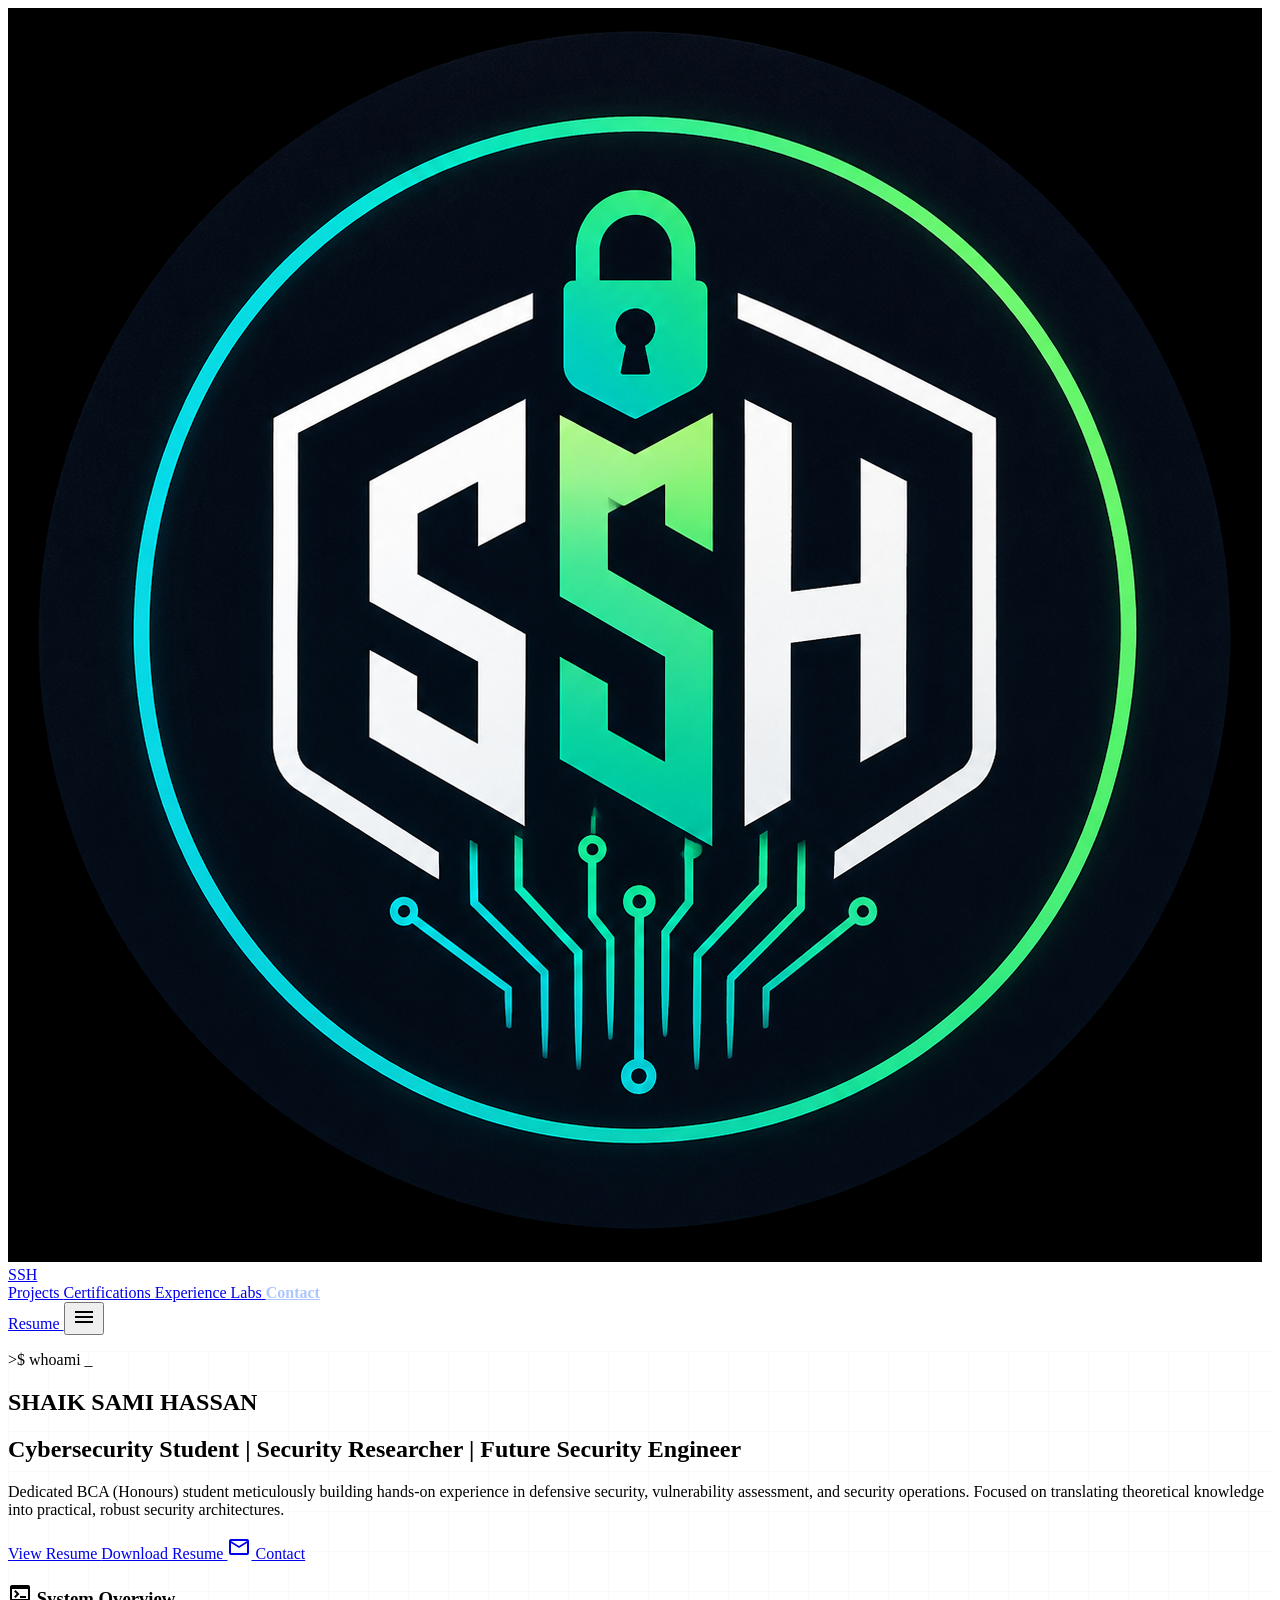
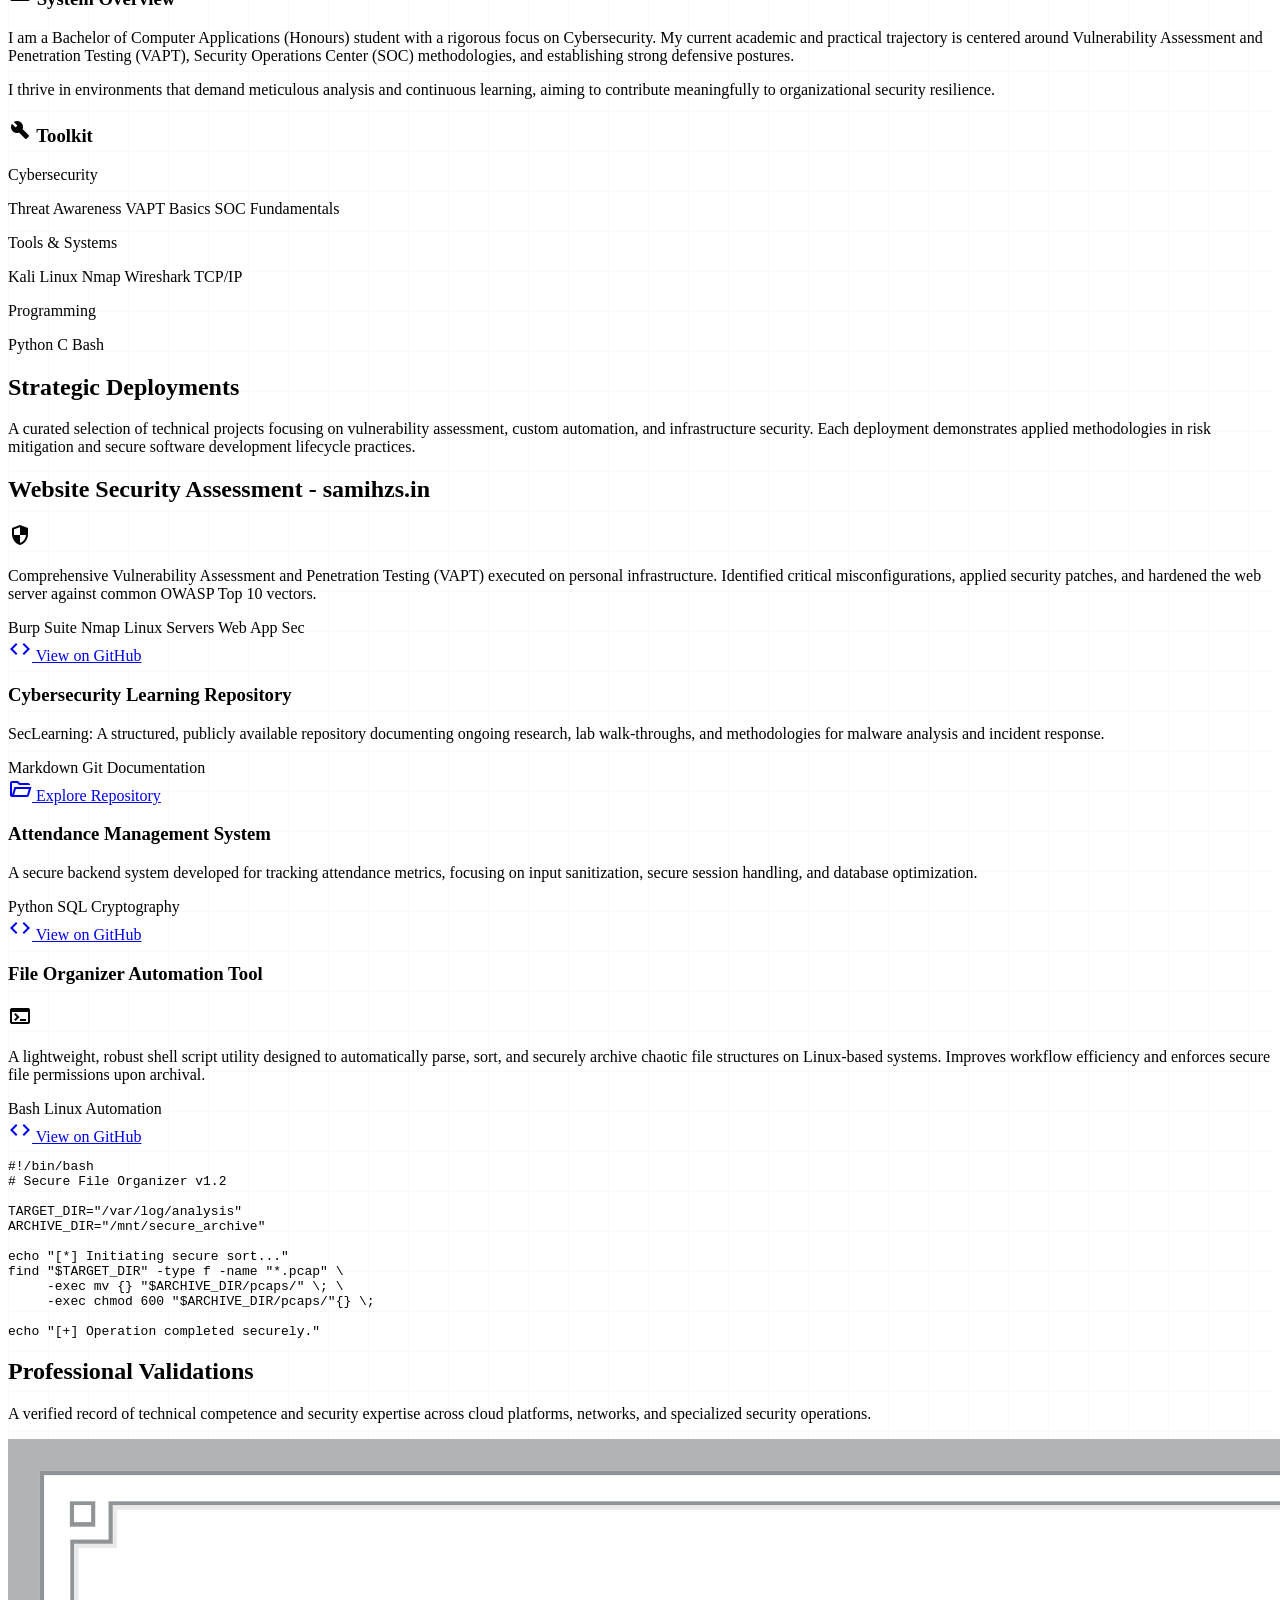
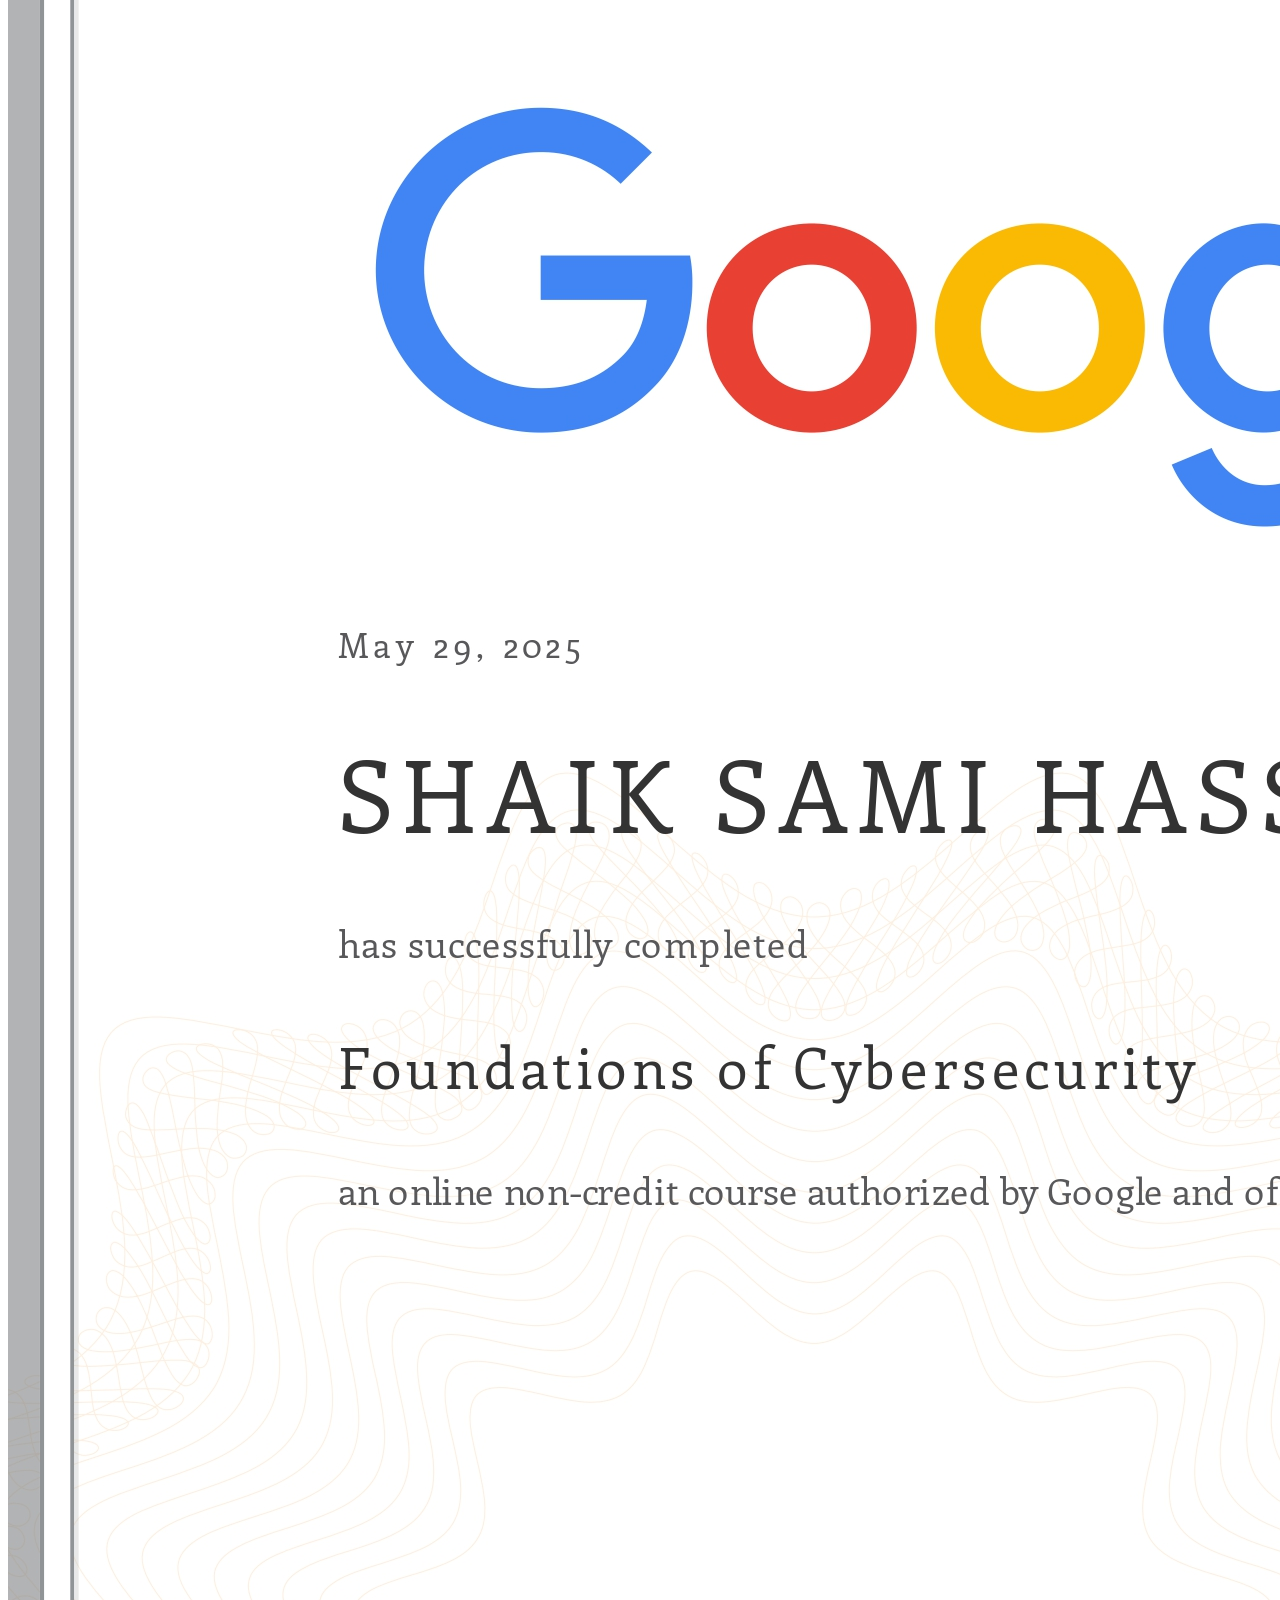
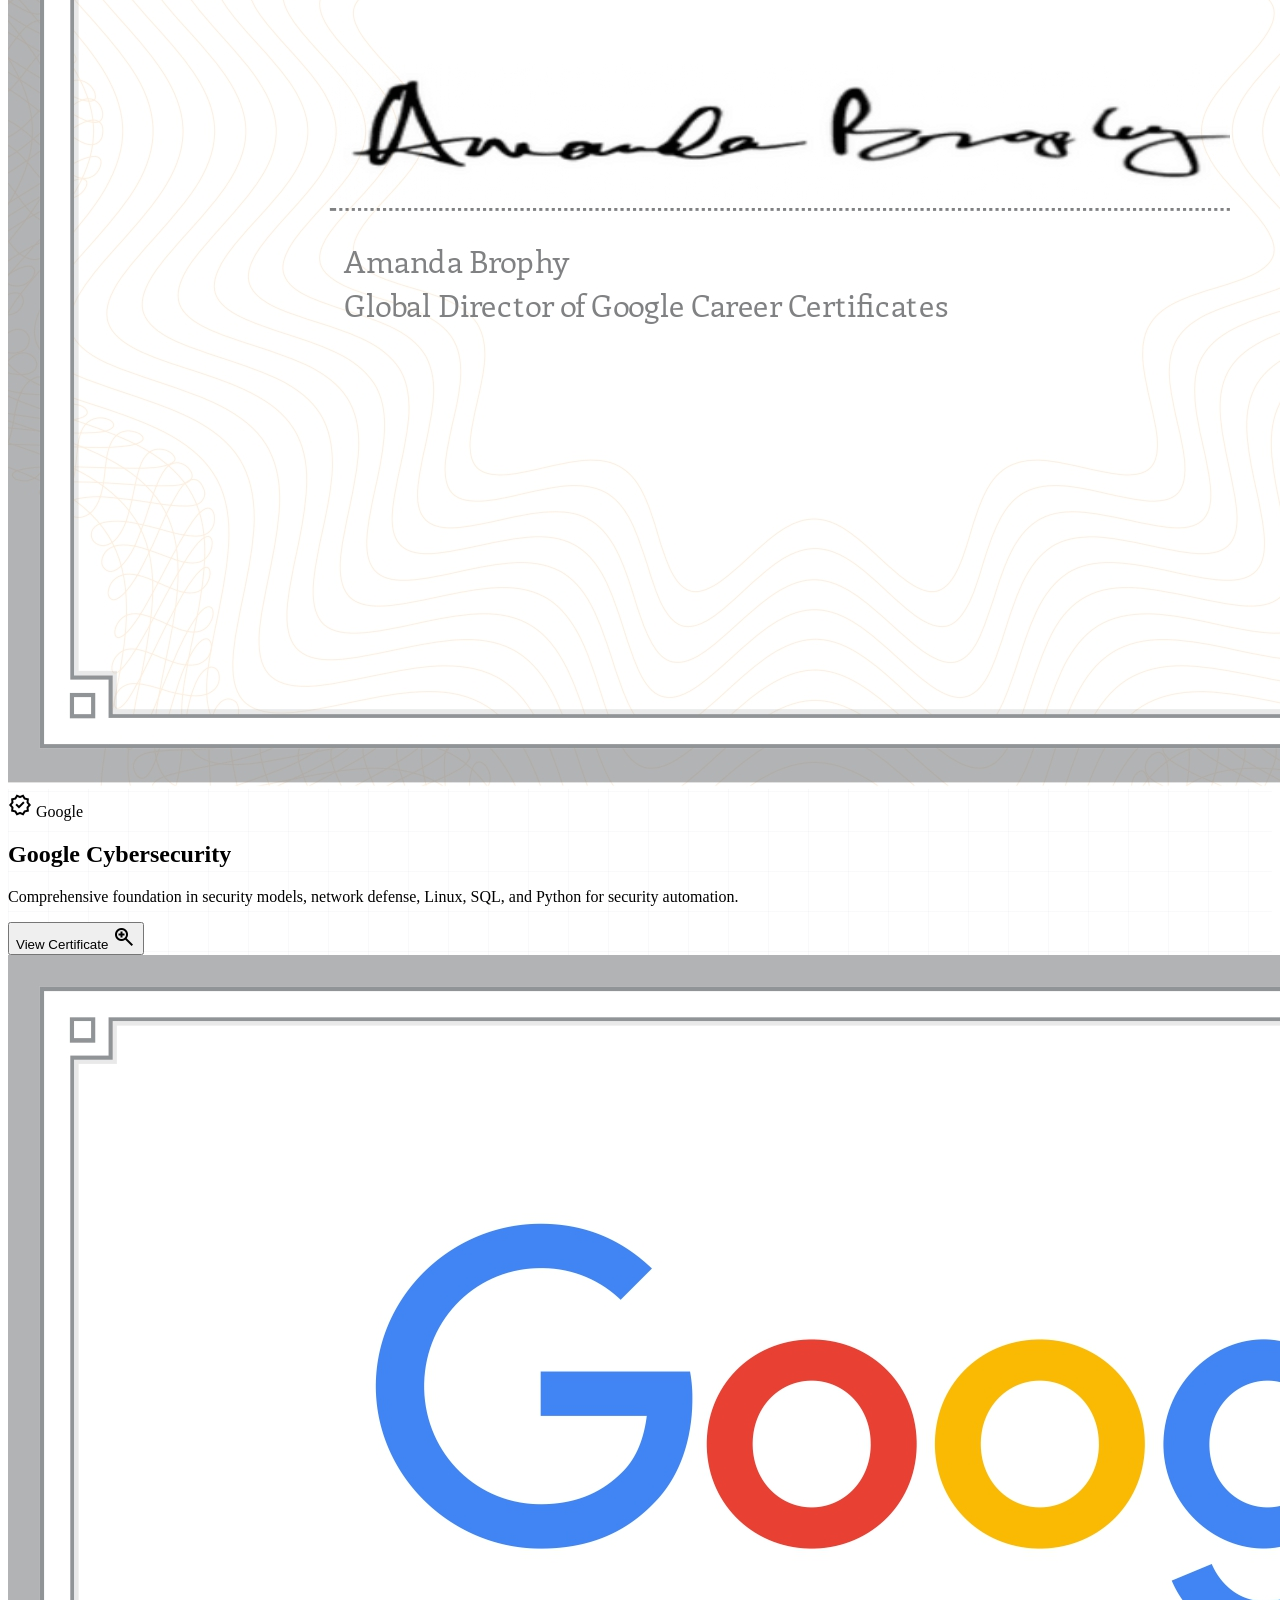
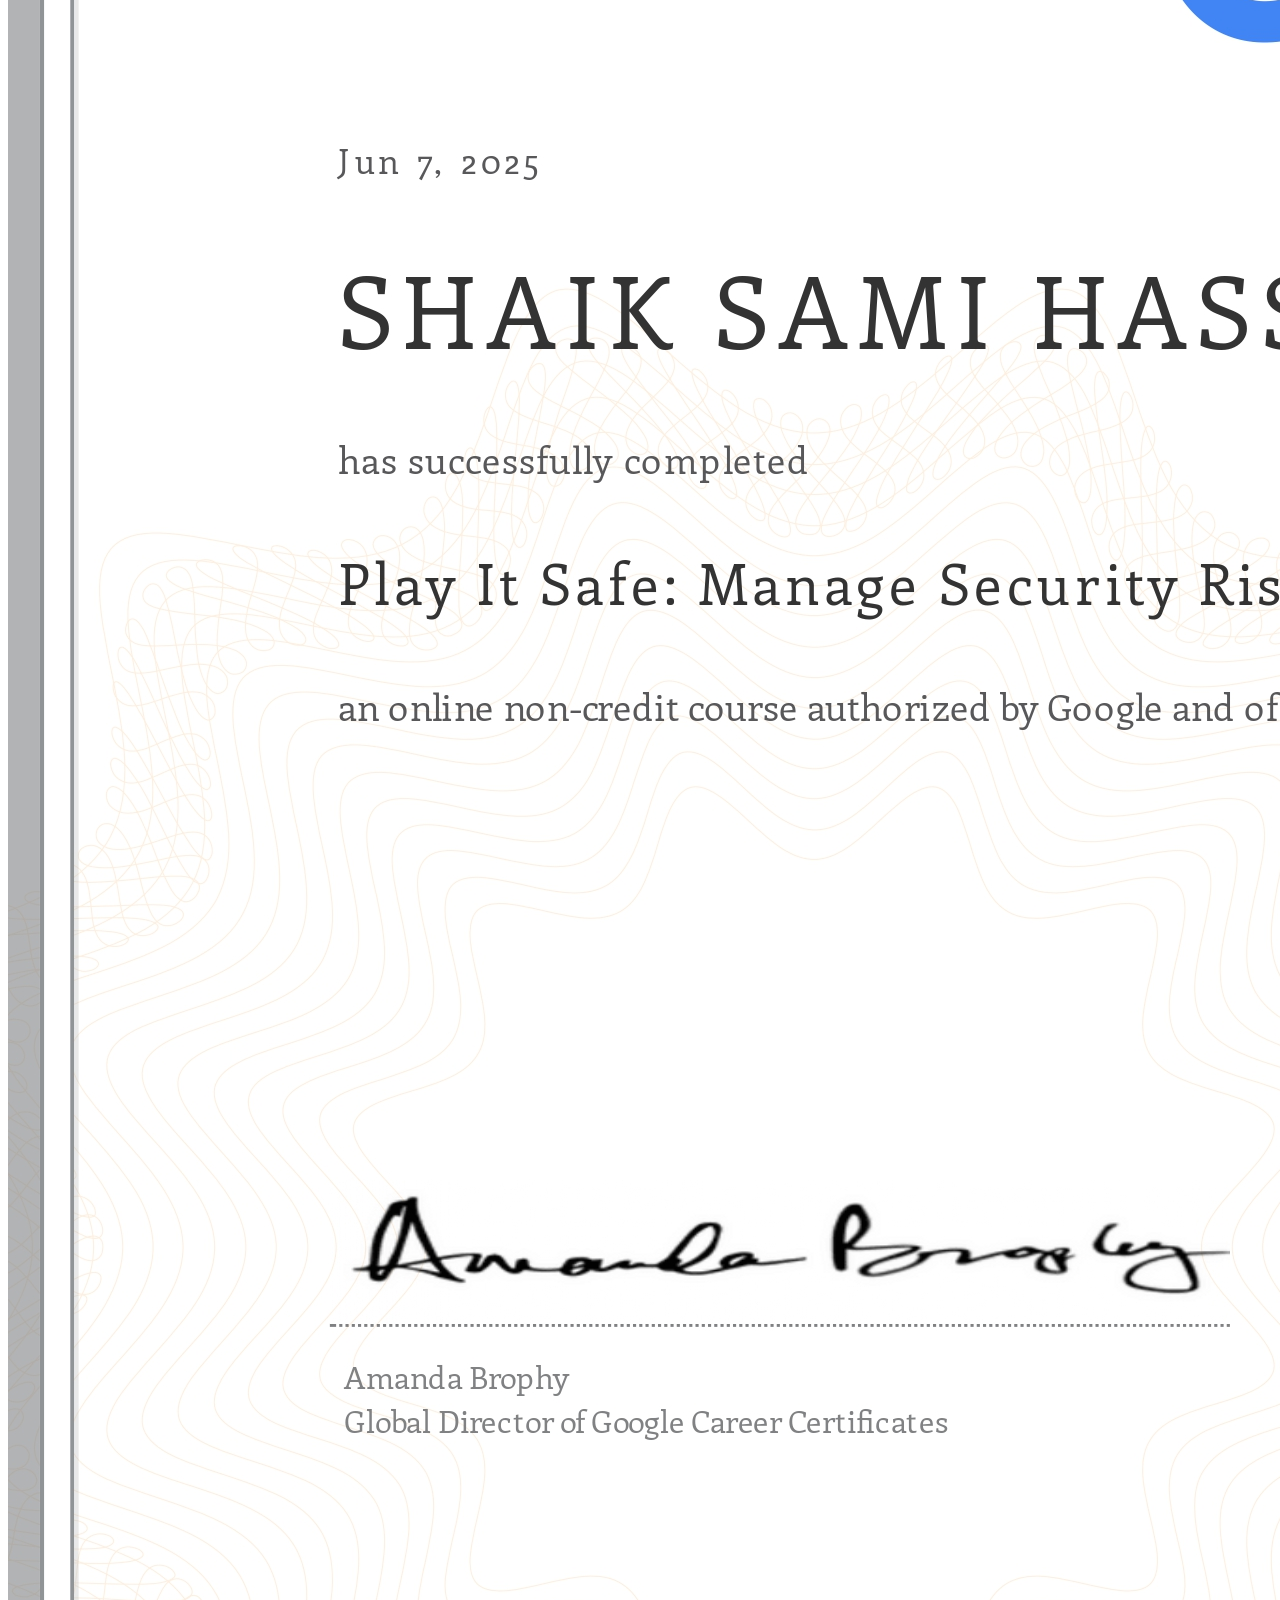
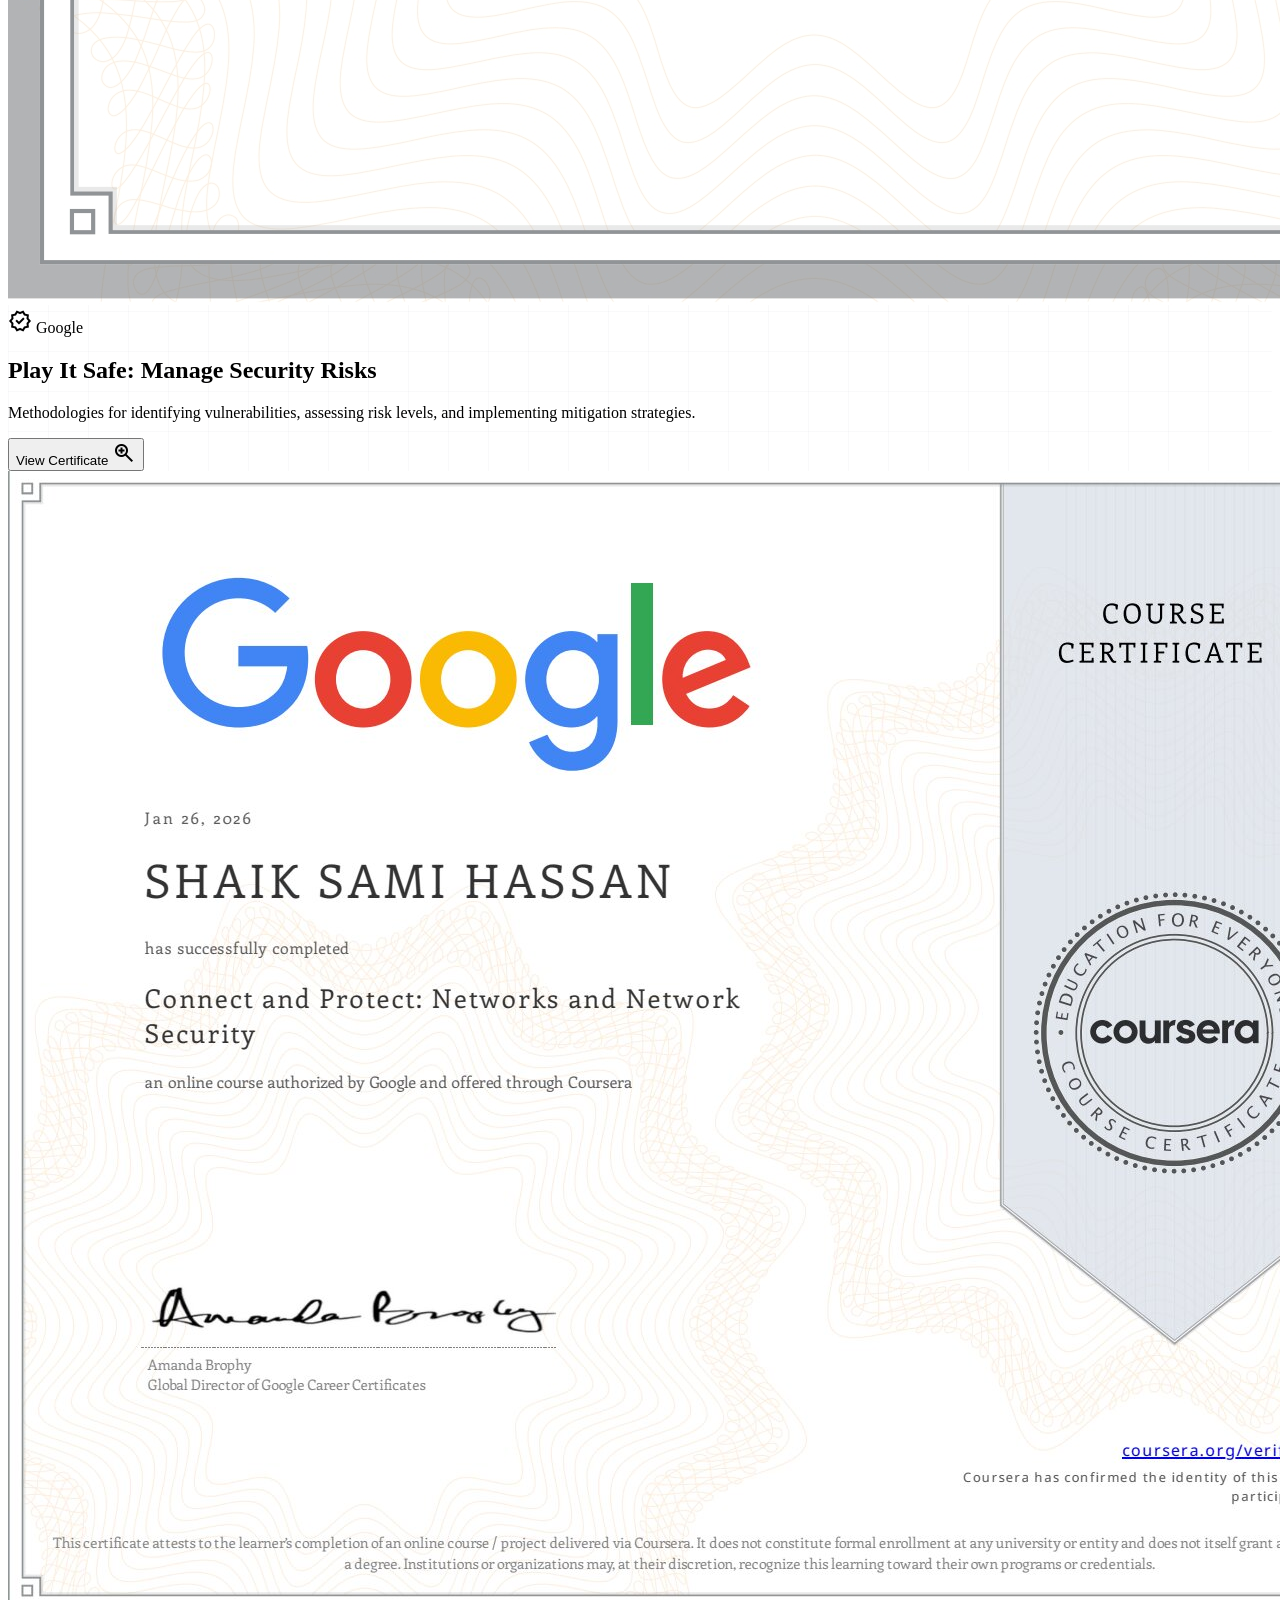
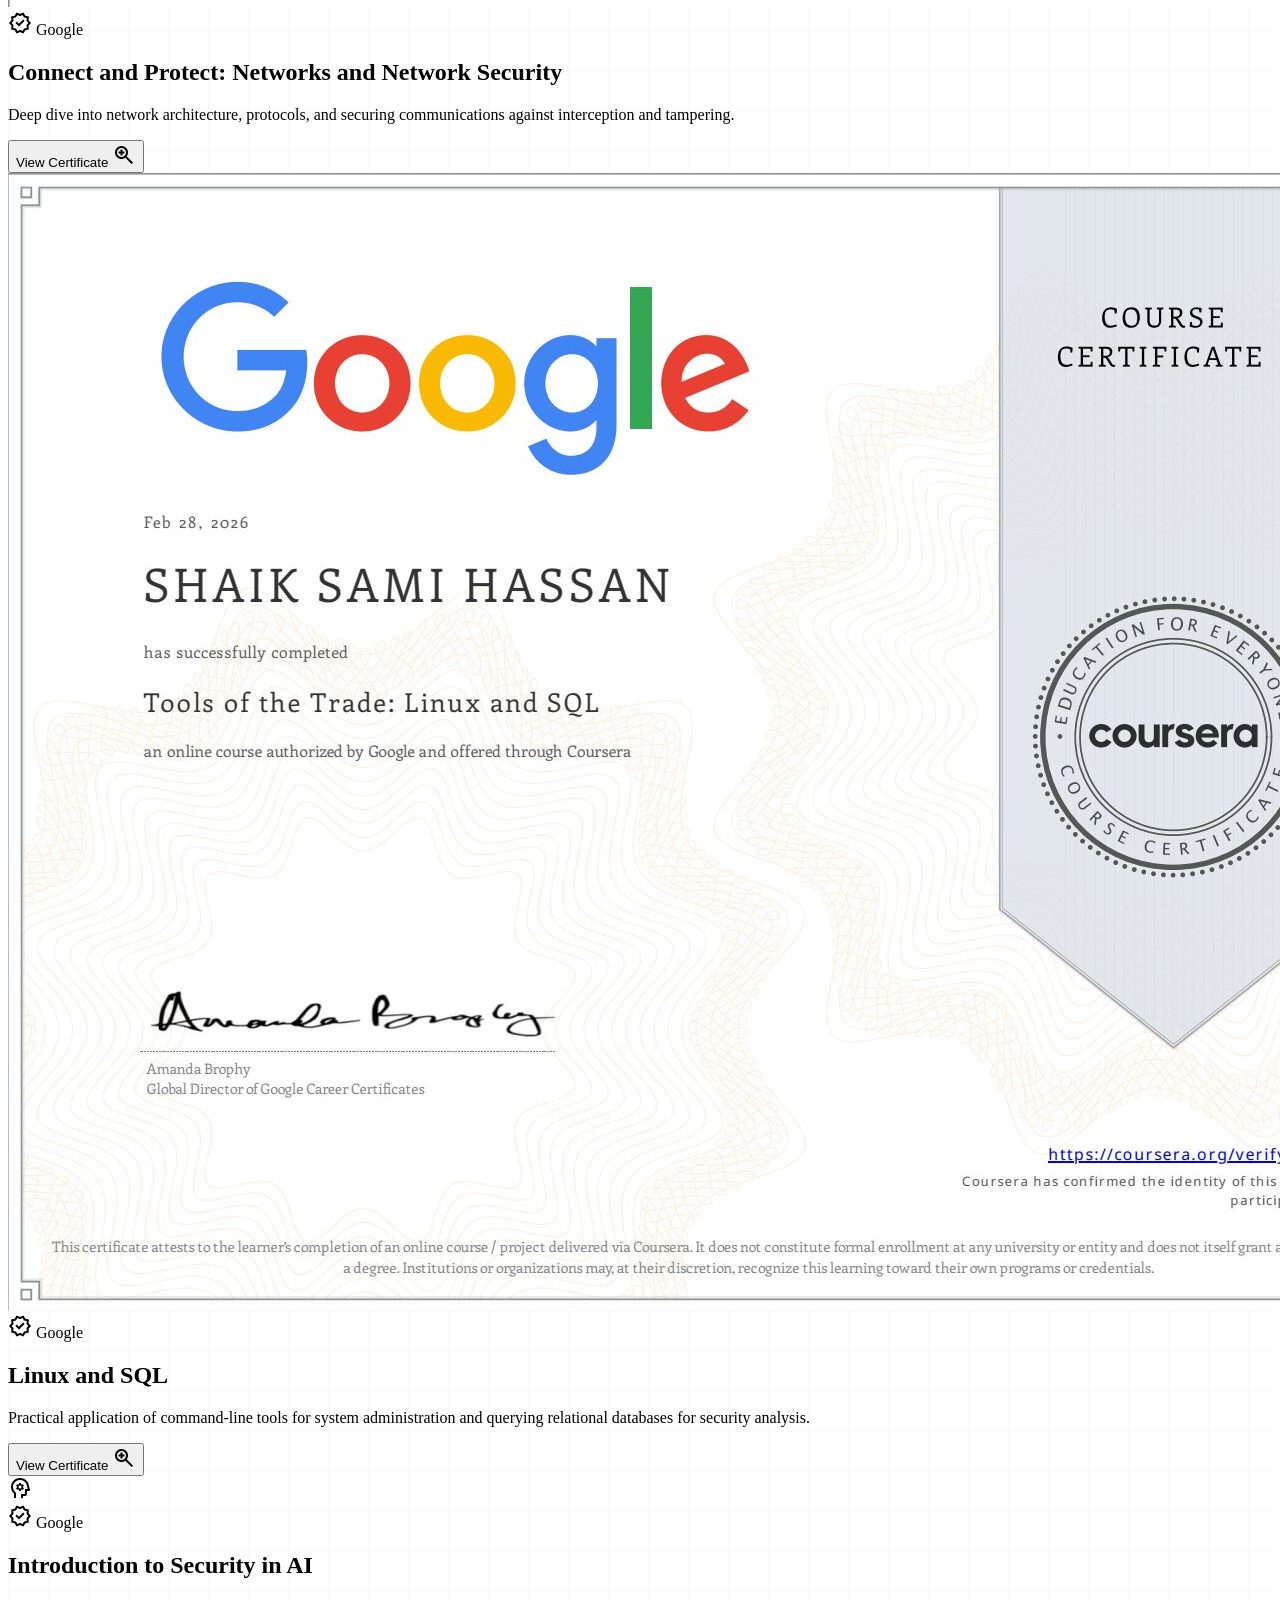
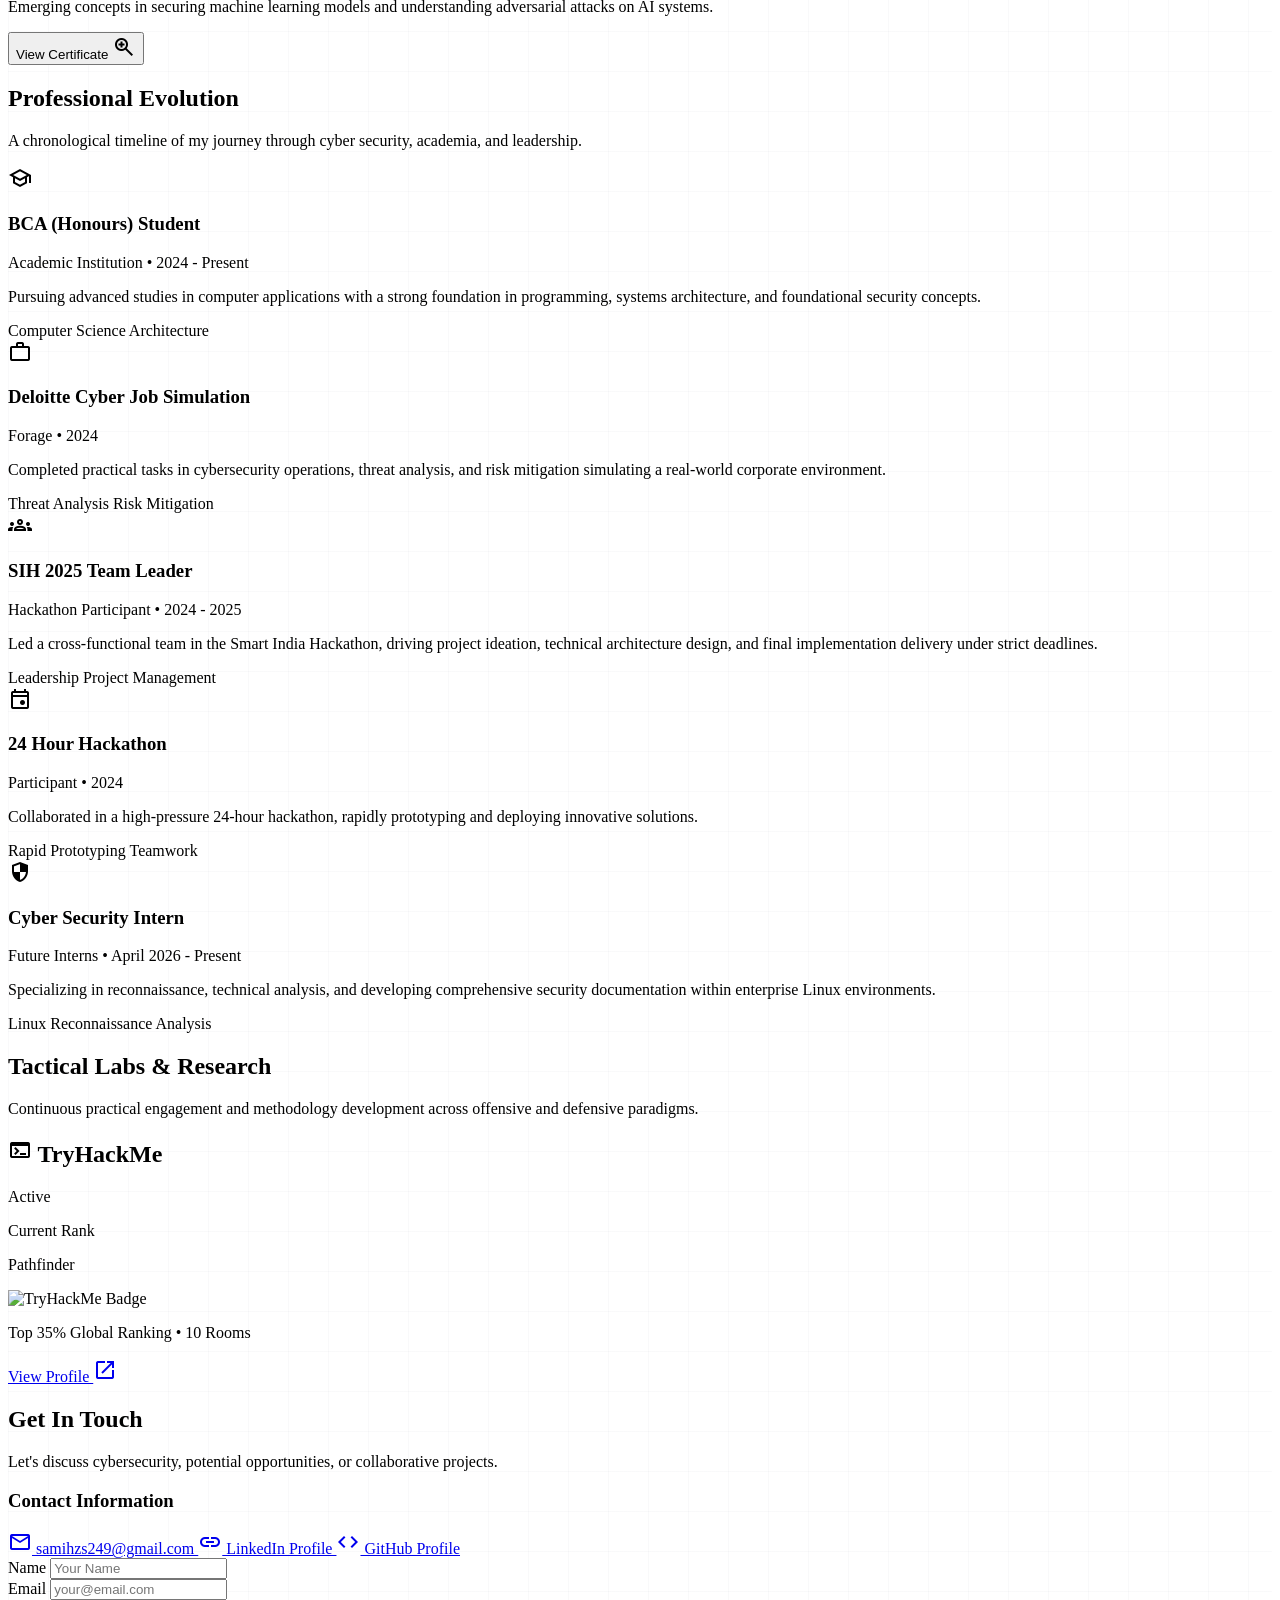
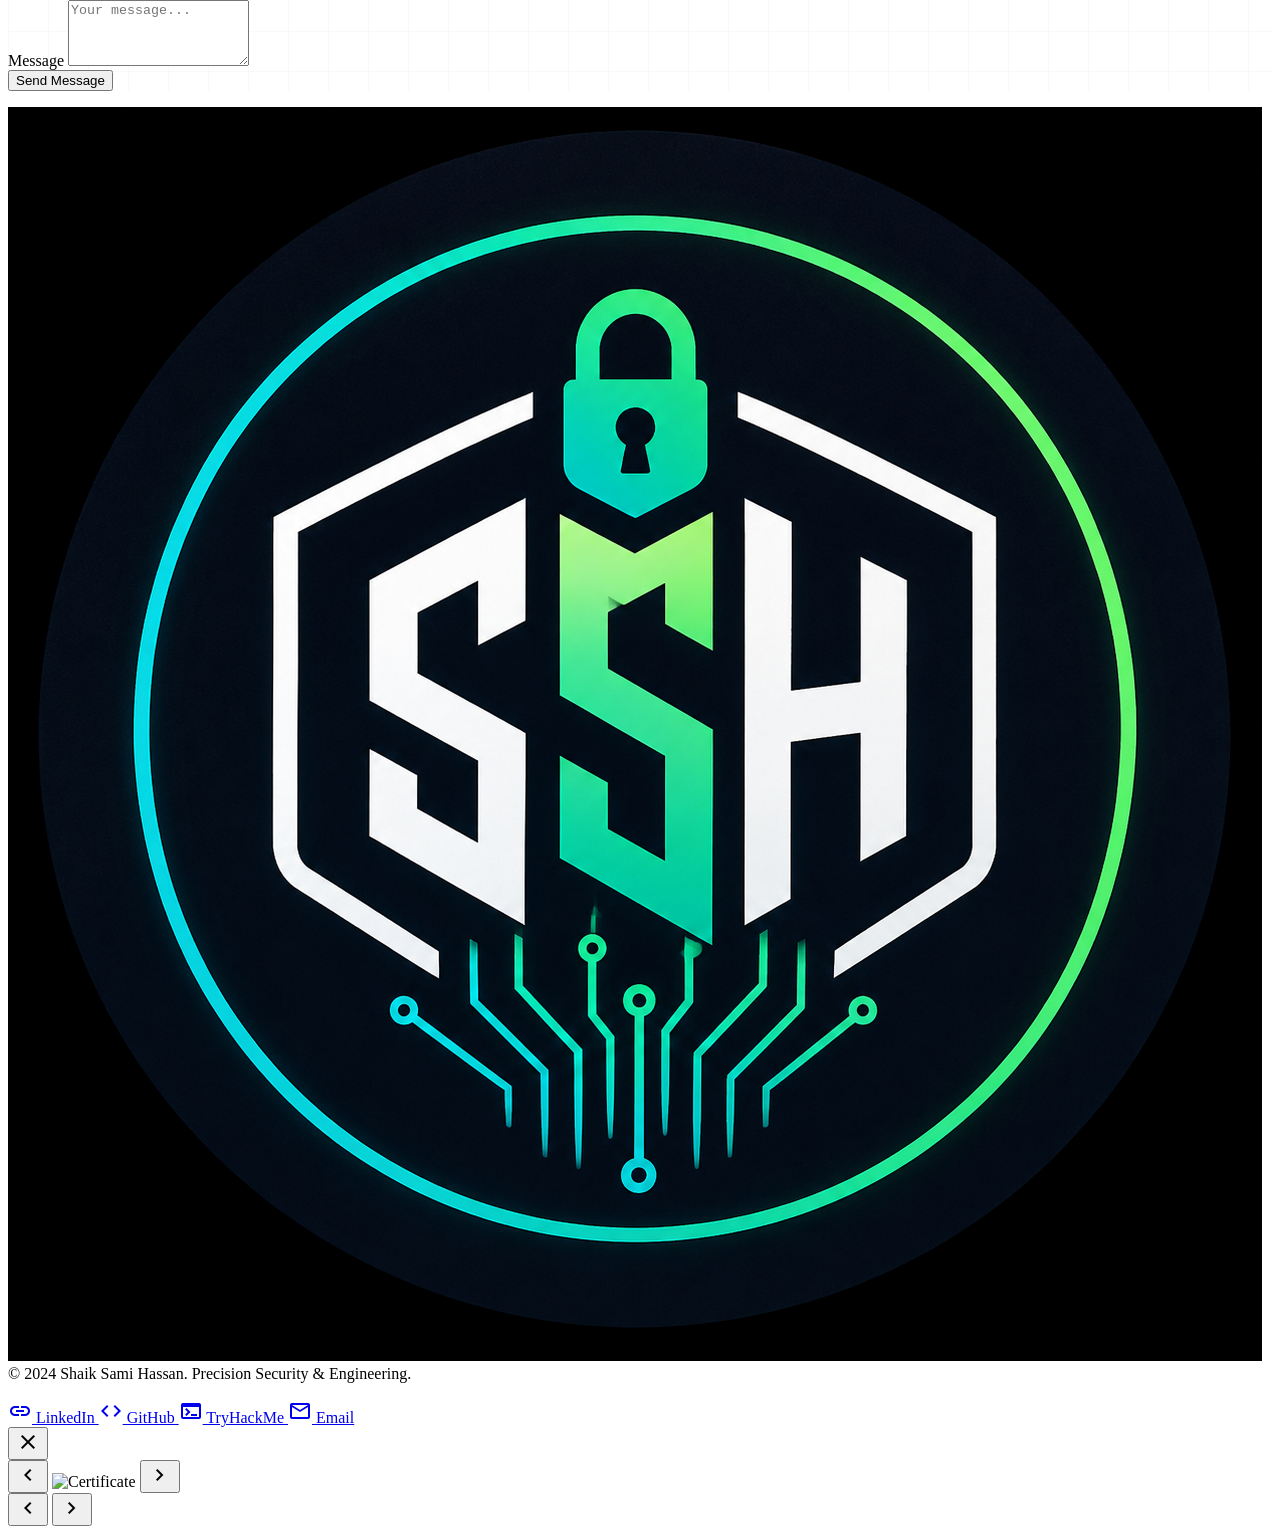
==== commit c3b96edb: "chore: update name to Shaik Sami Hassan across portfolio" ====
--- a/index.html
+++ b/index.html
@@ -5,15 +5,18 @@
         <meta charset="utf-8" />
         <meta content="width=device-width, initial-scale=1.0" name="viewport" />
         <title>Shaik Sami Hassan | Cyber Security Intern | Portfolio</title>
-        <meta name="description" content="Cybersecurity portfolio of Shaik Sami Hassan. Cyber Security Intern, BCA student, VAPT learner, and aspiring security analyst showcasing projects, certifications, and technical experience." />
-        <meta name="keywords" content="Cybersecurity, VAPT, SOC, Security Analyst, Kali Linux, Nmap, Portfolio, Shaik Sami Hassan" />
-        
+        <meta name="description"
+                content="Cybersecurity portfolio of Shaik Sami Hassan. Cyber Security Intern, BCA student, VAPT learner, and aspiring security analyst showcasing projects, certifications, and technical experience." />
+        <meta name="keywords"
+                content="Cybersecurity, VAPT, SOC, Security Analyst, Kali Linux, Nmap, Portfolio, Shaik Sami Hassan" />
+
         <!-- Canonical URL -->
         <link rel="canonical" href="https://samihzs.in" />
 
         <!-- Open Graph Tags -->
         <meta property="og:title" content="Shaik Sami Hassan | Cyber Security Intern | Portfolio" />
-        <meta property="og:description" content="Cybersecurity portfolio of Shaik Sami Hassan. Cyber Security Intern, BCA student, VAPT learner, and aspiring security analyst showcasing projects, certifications, and technical experience." />
+        <meta property="og:description"
+                content="Cybersecurity portfolio of Shaik Sami Hassan. Cyber Security Intern, BCA student, VAPT learner, and aspiring security analyst showcasing projects, certifications, and technical experience." />
         <meta property="og:type" content="website" />
         <meta property="og:url" content="https://samihzs.in" />
         <meta property="og:image" content="https://samihzs.in/assets/images/previews/1-personal-portfolio.png" />
@@ -21,7 +24,8 @@
         <!-- Twitter Card Tags -->
         <meta name="twitter:card" content="summary_large_image" />
         <meta name="twitter:title" content="Shaik Sami Hassan | Cyber Security Intern | Portfolio" />
-        <meta name="twitter:description" content="Cybersecurity portfolio of Shaik Sami Hassan. Cyber Security Intern, BCA student, VAPT learner, and aspiring security analyst showcasing projects, certifications, and technical experience." />
+        <meta name="twitter:description"
+                content="Cybersecurity portfolio of Shaik Sami Hassan. Cyber Security Intern, BCA student, VAPT learner, and aspiring security analyst showcasing projects, certifications, and technical experience." />
         <meta name="twitter:image" content="https://samihzs.in/assets/images/previews/1-personal-portfolio.png" />
 
         <!-- Favicon -->
@@ -149,7 +153,8 @@
                 id="navbar">
                 <div class="flex justify-between items-center max-w-7xl mx-auto px-6 h-16 w-full max-w-[1200px]">
                         <a class="text-xl font-black tracking-tighter text-slate-50 flex items-center gap-2" href="#">
-                                <img src="assets/images/icons/favicon.png" alt="SSH Logo" class="h-8 w-8 object-contain rounded-full border border-primary/20" />
+                                <img src="assets/images/icons/favicon.png" alt="SSH Logo"
+                                        class="h-8 w-8 object-contain rounded-full border border-primary/20" />
                                 <span>SSH</span>
                         </a>
                         <div class="nav-menu hidden md:flex gap-md items-center flex-col md:flex-row absolute md:relative top-16 md:top-0 left-0 w-full md:w-auto bg-slate-950/95 md:bg-transparent p-6 md:p-0 border-b border-slate-800 md:border-none shadow-lg md:shadow-none"
@@ -195,7 +200,7 @@
                                         &gt;$ whoami
                                 </p>
                                 <h1 class="font-h1 text-h1 text-on-background mb-sm">
-                                        SAMI HZS
+                                        SHAIK SAMI HASSAN
                                 </h1>
                                 <h2 class="font-h3 text-h3 text-outline mb-md">
                                         Cybersecurity Student | Security Researcher | Future Security Engineer
@@ -208,13 +213,11 @@
                                 </p>
                                 <div class="flex flex-wrap gap-sm">
                                         <a class="bg-primary text-on-primary font-label-sm text-label-sm px-md py-sm rounded flex items-center gap-xs hover:bg-inverse-primary hover:text-on-primary transition-colors ease-in-out duration-200"
-                                                href="assets/resume/resume.pdf"
-                                                target="_blank">
+                                                href="assets/resume/resume.pdf" target="_blank">
                                                 View Resume
                                         </a>
                                         <a class="bg-transparent text-primary border border-outline font-label-sm text-label-sm px-md py-sm rounded flex items-center gap-xs hover:border-primary hover:bg-primary/5 transition-all ease-in-out duration-200"
-                                                download=""
-                                                href="assets/resume/resume.pdf">
+                                                download="" href="assets/resume/resume.pdf">
                                                 Download Resume
                                         </a>
                                         <a class="bg-transparent text-primary border border-outline font-label-sm text-label-sm px-md py-sm rounded flex items-center gap-xs hover:border-primary hover:bg-primary/5 transition-all ease-in-out duration-200"
@@ -685,7 +688,8 @@
                                                         <img alt="Linux and SQL Certificate Preview"
                                                                 class="w-full h-full object-cover opacity-80 group-hover:opacity-100 transition-opacity duration-300 mix-blend-luminosity hover:mix-blend-normal"
                                                                 data-alt="A clean, minimalist abstract composition featuring lines of code blending into database schema representations. The colors are strictly restricted to deep slates, blacks, and electric blue highlights. The imagery conveys a sense of structured data analysis and system administration within a secure, technical environment."
-                                                                loading="lazy" src="assets/images/certifications/cert4.jpg" />
+                                                                loading="lazy"
+                                                                src="assets/images/certifications/cert4.jpg" />
                                                         <div
                                                                 class="absolute inset-0 bg-gradient-to-t md:bg-gradient-to-r from-[#1e293b] to-transparent">
                                                         </div>
@@ -783,191 +787,233 @@
                                 <!-- Left Line for Mobile -->
                                 <div class="md:hidden absolute left-[15px] top-0 bottom-0 w-px bg-surface-variant">
                                 </div>
-                                     <!-- Timeline Item 1: Education -->
-     <div class="relative flex flex-col md:flex-row items-center md:justify-between mb-xl">
-      <!-- Timeline Dot -->
-      <div class="absolute left-[-5px] md:left-1/2 md:-ml-2 w-4 h-4 rounded-full bg-surface-dim border-2 border-secondary z-10">
-      </div>
-      <!-- Content (Left Side Desktop, Right Side Mobile) -->
-      <div class="w-full md:w-5/12 pl-lg md:pl-0 md:pr-lg md:text-right">
-       <div class="bg-surface-container-low border border-surface-variant p-md rounded-lg hover:border-secondary transition-colors duration-200">
-        <div class="flex items-center md:justify-end gap-xs mb-xs">
-         <span class="material-symbols-outlined text-secondary text-xl">
-          school
-         </span>
-         <h3 class="font-h3 text-h3 text-on-surface">
-          BCA (Honours) Student
-         </h3>
-        </div>
-        <p class="font-label-sm text-label-sm text-secondary mb-sm">
-         Academic Institution • 2024 - Present
-        </p>
+                                <!-- Timeline Item 1: Education -->
+                                <div class="relative flex flex-col md:flex-row items-center md:justify-between mb-xl">
+                                        <!-- Timeline Dot -->
+                                        <div
+                                                class="absolute left-[-5px] md:left-1/2 md:-ml-2 w-4 h-4 rounded-full bg-surface-dim border-2 border-secondary z-10">
+                                        </div>
+                                        <!-- Content (Left Side Desktop, Right Side Mobile) -->
+                                        <div class="w-full md:w-5/12 pl-lg md:pl-0 md:pr-lg md:text-right">
+                                                <div
+                                                        class="bg-surface-container-low border border-surface-variant p-md rounded-lg hover:border-secondary transition-colors duration-200">
+                                                        <div class="flex items-center md:justify-end gap-xs mb-xs">
+                                                                <span
+                                                                        class="material-symbols-outlined text-secondary text-xl">
+                                                                        school
+                                                                </span>
+                                                                <h3 class="font-h3 text-h3 text-on-surface">
+                                                                        BCA (Honours) Student
+                                                                </h3>
+                                                        </div>
+                                                        <p class="font-label-sm text-label-sm text-secondary mb-sm">
+                                                                Academic Institution • 2024 - Present
+                                                        </p>
 
-<p class="font-body-md text-body-md text-on-surface-variant mb-md">
-         Pursuing advanced studies in computer applications with a strong foundation in programming, systems architecture, and foundational security concepts.
-        </p>
-        <div class="flex flex-wrap gap-xs md:justify-end">
-         <span class="bg-surface-container-highest px-2 py-1 rounded text-label-sm font-label-sm text-on-surface">
-          Computer Science
-         </span>
-         <span class="bg-surface-container-highest px-2 py-1 rounded text-label-sm font-label-sm text-on-surface">
-          Architecture
-         </span>
-        </div>
-       </div>
-      </div>
-      <!-- Spacer for right side on Desktop -->
-      <div class="hidden md:block w-5/12">
-      </div>
-     </div>
-     <!-- Timeline Item 2: Deloitte -->
-     <div class="relative flex flex-col md:flex-row items-center md:justify-between mb-xl">
-      <!-- Timeline Dot -->
-      <div class="absolute left-[-5px] md:left-1/2 md:-ml-2 w-4 h-4 rounded-full bg-surface-dim border-2 border-primary z-10">
-      </div>
-      <!-- Spacer for left side on Desktop -->
-      <div class="hidden md:block w-5/12">
-      </div>
-      <!-- Content (Right Side Desktop & Mobile) -->
-      <div class="w-full md:w-5/12 pl-lg md:pl-lg">
-       <div class="bg-surface-container-low border border-surface-variant p-md rounded-lg hover:border-primary transition-colors duration-200">
-        <div class="flex items-center gap-xs mb-xs">
-         <span class="material-symbols-outlined text-primary text-xl">
-          work
-         </span>
-         <h3 class="font-h3 text-h3 text-on-surface">
-          Deloitte Cyber Job Simulation
-         </h3>
-        </div>
-        <p class="font-label-sm text-label-sm text-primary mb-sm">
-         Forage • 2024
-        </p>
-        <p class="font-body-md text-body-md text-on-surface-variant mb-md">
-         Completed practical tasks in cybersecurity operations, threat analysis, and risk mitigation simulating a real-world corporate environment.
-        </p>
-        <div class="flex flex-wrap gap-xs">
-         <span class="bg-surface-container-highest px-2 py-1 rounded text-label-sm font-label-sm text-on-surface">
-          Threat Analysis
-         </span>
-         <span class="bg-surface-container-highest px-2 py-1 rounded text-label-sm font-label-sm text-on-surface">
-          Risk Mitigation
-         </span>
-        </div>
-       </div>
-      </div>
-     </div>
-     <!-- Timeline Item 3: Leadership -->
-     <div class="relative flex flex-col md:flex-row items-center md:justify-between mb-xl">
-      <!-- Timeline Dot -->
-      <div class="absolute left-[-5px] md:left-1/2 md:-ml-2 w-4 h-4 rounded-full bg-surface-dim border-2 border-tertiary-container z-10">
-      </div>
-      <!-- Content (Left Side Desktop, Right Side Mobile) -->
-      <div class="w-full md:w-5/12 pl-lg md:pl-0 md:pr-lg md:text-right">
-       <div class="bg-surface-container-low border border-surface-variant p-md rounded-lg hover:border-tertiary-container transition-colors duration-200">
-        <div class="flex items-center md:justify-end gap-xs mb-xs">
-         <span class="material-symbols-outlined text-tertiary-container text-xl">
-          groups
-         </span>
-         <h3 class="font-h3 text-h3 text-on-surface">
-          SIH 2025 Team Leader
-         </h3>
-        </div>
-        <p class="font-label-sm text-label-sm text-tertiary-container mb-sm">
-         Hackathon Participant • 2024 - 2025
-        </p>
-        <p class="font-body-md text-body-md text-on-surface-variant mb-md">
-         Led a cross-functional team in the Smart India Hackathon, driving project ideation, technical architecture design, and final implementation delivery under strict deadlines.
-        </p>
-        <div class="flex flex-wrap gap-xs md:justify-end">
-         <span class="bg-surface-container-highest px-2 py-1 rounded text-label-sm font-label-sm text-on-surface">
-          Leadership
-         </span>
-         <span class="bg-surface-container-highest px-2 py-1 rounded text-label-sm font-label-sm text-on-surface">
-          Project Management
-         </span>
-        </div>
-       </div>
-      </div>
-      <!-- Spacer for right side on Desktop -->
-      <div class="hidden md:block w-5/12">
-      </div>
-     </div>
-     <!-- Timeline Item 4: Hackathon -->
-     <div class="relative flex flex-col md:flex-row items-center md:justify-between mb-xl">
-      <!-- Timeline Dot -->
-      <div class="absolute left-[-5px] md:left-1/2 md:-ml-2 w-4 h-4 rounded-full bg-surface-dim border-2 border-secondary z-10">
-      </div>
-      <!-- Spacer for left side on Desktop -->
-      <div class="hidden md:block w-5/12">
-      </div>
-      <!-- Content (Right Side Desktop & Mobile) -->
-      <div class="w-full md:w-5/12 pl-lg md:pl-lg">
-       <div class="bg-surface-container-low border border-surface-variant p-md rounded-lg hover:border-secondary transition-colors duration-200">
-        <div class="flex items-center gap-xs mb-xs">
-         <span class="material-symbols-outlined text-secondary text-xl">
-          event
-         </span>
-         <h3 class="font-h3 text-h3 text-on-surface">
-          24 Hour Hackathon
-         </h3>
-        </div>
-        <p class="font-label-sm text-label-sm text-secondary mb-sm">
-         Participant • 2024
-        </p>
-        <p class="font-body-md text-body-md text-on-surface-variant mb-md">
-         Collaborated in a high-pressure 24-hour hackathon, rapidly prototyping and deploying innovative solutions.
-        </p>
-        <div class="flex flex-wrap gap-xs">
-         <span class="bg-surface-container-highest px-2 py-1 rounded text-label-sm font-label-sm text-on-surface">
-          Rapid Prototyping
-         </span>
-         <span class="bg-surface-container-highest px-2 py-1 rounded text-label-sm font-label-sm text-on-surface">
-          Teamwork
-         </span>
-        </div>
-       </div>
-      </div>
-     </div>
-     <!-- Timeline Item 5: Intern -->
-     <div class="relative flex flex-col md:flex-row items-center md:justify-between mb-xl">
-      <!-- Timeline Dot -->
-      <div class="absolute left-[-5px] md:left-1/2 md:-ml-2 w-4 h-4 rounded-full bg-surface-dim border-2 border-primary z-10">
-      </div>
-      <!-- Content (Left Side Desktop, Right Side Mobile) -->
-      <div class="w-full md:w-5/12 pl-lg md:pl-0 md:pr-lg md:text-right">
-       <div class="bg-surface-container-low border border-surface-variant p-md rounded-lg hover:border-primary transition-colors duration-200">
-        <div class="flex items-center md:justify-end gap-xs mb-xs">
-         <span class="material-symbols-outlined text-primary text-xl">
-          security
-         </span>
-         <h3 class="font-h3 text-h3 text-on-surface">
-          Cyber Security Intern
-         </h3>
-        </div>
-        <p class="font-label-sm text-label-sm text-primary mb-sm">
-         Future Interns • April 2026 - Present
-        </p>
-        <p class="font-body-md text-body-md text-on-surface-variant mb-md">
-         Specializing in reconnaissance, technical analysis, and developing comprehensive security documentation within enterprise Linux environments.
-        </p>
-        <div class="flex flex-wrap gap-xs md:justify-end">
-         <span class="bg-surface-container-highest px-2 py-1 rounded text-label-sm font-label-sm text-on-surface">
-          Linux
-         </span>
-         <span class="bg-surface-container-highest px-2 py-1 rounded text-label-sm font-label-sm text-on-surface">
-          Reconnaissance
-         </span>
-         <span class="bg-surface-container-highest px-2 py-1 rounded text-label-sm font-label-sm text-on-surface">
-          Analysis
-         </span>
-        </div>
-       </div>
-      </div>
-      <!-- Spacer for right side on Desktop -->
-      <div class="hidden md:block w-5/12">
-      </div>
-     </div>
+                                                        <p
+                                                                class="font-body-md text-body-md text-on-surface-variant mb-md">
+                                                                Pursuing advanced studies in computer applications with
+                                                                a strong foundation in programming, systems
+                                                                architecture, and foundational security concepts.
+                                                        </p>
+                                                        <div class="flex flex-wrap gap-xs md:justify-end">
+                                                                <span
+                                                                        class="bg-surface-container-highest px-2 py-1 rounded text-label-sm font-label-sm text-on-surface">
+                                                                        Computer Science
+                                                                </span>
+                                                                <span
+                                                                        class="bg-surface-container-highest px-2 py-1 rounded text-label-sm font-label-sm text-on-surface">
+                                                                        Architecture
+                                                                </span>
+                                                        </div>
+                                                </div>
+                                        </div>
+                                        <!-- Spacer for right side on Desktop -->
+                                        <div class="hidden md:block w-5/12">
+                                        </div>
                                 </div>
+                                <!-- Timeline Item 2: Deloitte -->
+                                <div class="relative flex flex-col md:flex-row items-center md:justify-between mb-xl">
+                                        <!-- Timeline Dot -->
+                                        <div
+                                                class="absolute left-[-5px] md:left-1/2 md:-ml-2 w-4 h-4 rounded-full bg-surface-dim border-2 border-primary z-10">
+                                        </div>
+                                        <!-- Spacer for left side on Desktop -->
+                                        <div class="hidden md:block w-5/12">
+                                        </div>
+                                        <!-- Content (Right Side Desktop & Mobile) -->
+                                        <div class="w-full md:w-5/12 pl-lg md:pl-lg">
+                                                <div
+                                                        class="bg-surface-container-low border border-surface-variant p-md rounded-lg hover:border-primary transition-colors duration-200">
+                                                        <div class="flex items-center gap-xs mb-xs">
+                                                                <span
+                                                                        class="material-symbols-outlined text-primary text-xl">
+                                                                        work
+                                                                </span>
+                                                                <h3 class="font-h3 text-h3 text-on-surface">
+                                                                        Deloitte Cyber Job Simulation
+                                                                </h3>
+                                                        </div>
+                                                        <p class="font-label-sm text-label-sm text-primary mb-sm">
+                                                                Forage • 2024
+                                                        </p>
+                                                        <p
+                                                                class="font-body-md text-body-md text-on-surface-variant mb-md">
+                                                                Completed practical tasks in cybersecurity operations,
+                                                                threat analysis, and risk mitigation simulating a
+                                                                real-world corporate environment.
+                                                        </p>
+                                                        <div class="flex flex-wrap gap-xs">
+                                                                <span
+                                                                        class="bg-surface-container-highest px-2 py-1 rounded text-label-sm font-label-sm text-on-surface">
+                                                                        Threat Analysis
+                                                                </span>
+                                                                <span
+                                                                        class="bg-surface-container-highest px-2 py-1 rounded text-label-sm font-label-sm text-on-surface">
+                                                                        Risk Mitigation
+                                                                </span>
+                                                        </div>
+                                                </div>
+                                        </div>
+                                </div>
+                                <!-- Timeline Item 3: Leadership -->
+                                <div class="relative flex flex-col md:flex-row items-center md:justify-between mb-xl">
+                                        <!-- Timeline Dot -->
+                                        <div
+                                                class="absolute left-[-5px] md:left-1/2 md:-ml-2 w-4 h-4 rounded-full bg-surface-dim border-2 border-tertiary-container z-10">
+                                        </div>
+                                        <!-- Content (Left Side Desktop, Right Side Mobile) -->
+                                        <div class="w-full md:w-5/12 pl-lg md:pl-0 md:pr-lg md:text-right">
+                                                <div
+                                                        class="bg-surface-container-low border border-surface-variant p-md rounded-lg hover:border-tertiary-container transition-colors duration-200">
+                                                        <div class="flex items-center md:justify-end gap-xs mb-xs">
+                                                                <span
+                                                                        class="material-symbols-outlined text-tertiary-container text-xl">
+                                                                        groups
+                                                                </span>
+                                                                <h3 class="font-h3 text-h3 text-on-surface">
+                                                                        SIH 2025 Team Leader
+                                                                </h3>
+                                                        </div>
+                                                        <p
+                                                                class="font-label-sm text-label-sm text-tertiary-container mb-sm">
+                                                                Hackathon Participant • 2024 - 2025
+                                                        </p>
+                                                        <p
+                                                                class="font-body-md text-body-md text-on-surface-variant mb-md">
+                                                                Led a cross-functional team in the Smart India
+                                                                Hackathon, driving project ideation, technical
+                                                                architecture design, and final implementation delivery
+                                                                under strict deadlines.
+                                                        </p>
+                                                        <div class="flex flex-wrap gap-xs md:justify-end">
+                                                                <span
+                                                                        class="bg-surface-container-highest px-2 py-1 rounded text-label-sm font-label-sm text-on-surface">
+                                                                        Leadership
+                                                                </span>
+                                                                <span
+                                                                        class="bg-surface-container-highest px-2 py-1 rounded text-label-sm font-label-sm text-on-surface">
+                                                                        Project Management
+                                                                </span>
+                                                        </div>
+                                                </div>
+                                        </div>
+                                        <!-- Spacer for right side on Desktop -->
+                                        <div class="hidden md:block w-5/12">
+                                        </div>
+                                </div>
+                                <!-- Timeline Item 4: Hackathon -->
+                                <div class="relative flex flex-col md:flex-row items-center md:justify-between mb-xl">
+                                        <!-- Timeline Dot -->
+                                        <div
+                                                class="absolute left-[-5px] md:left-1/2 md:-ml-2 w-4 h-4 rounded-full bg-surface-dim border-2 border-secondary z-10">
+                                        </div>
+                                        <!-- Spacer for left side on Desktop -->
+                                        <div class="hidden md:block w-5/12">
+                                        </div>
+                                        <!-- Content (Right Side Desktop & Mobile) -->
+                                        <div class="w-full md:w-5/12 pl-lg md:pl-lg">
+                                                <div
+                                                        class="bg-surface-container-low border border-surface-variant p-md rounded-lg hover:border-secondary transition-colors duration-200">
+                                                        <div class="flex items-center gap-xs mb-xs">
+                                                                <span
+                                                                        class="material-symbols-outlined text-secondary text-xl">
+                                                                        event
+                                                                </span>
+                                                                <h3 class="font-h3 text-h3 text-on-surface">
+                                                                        24 Hour Hackathon
+                                                                </h3>
+                                                        </div>
+                                                        <p class="font-label-sm text-label-sm text-secondary mb-sm">
+                                                                Participant • 2024
+                                                        </p>
+                                                        <p
+                                                                class="font-body-md text-body-md text-on-surface-variant mb-md">
+                                                                Collaborated in a high-pressure 24-hour hackathon,
+                                                                rapidly prototyping and deploying innovative solutions.
+                                                        </p>
+                                                        <div class="flex flex-wrap gap-xs">
+                                                                <span
+                                                                        class="bg-surface-container-highest px-2 py-1 rounded text-label-sm font-label-sm text-on-surface">
+                                                                        Rapid Prototyping
+                                                                </span>
+                                                                <span
+                                                                        class="bg-surface-container-highest px-2 py-1 rounded text-label-sm font-label-sm text-on-surface">
+                                                                        Teamwork
+                                                                </span>
+                                                        </div>
+                                                </div>
+                                        </div>
+                                </div>
+                                <!-- Timeline Item 5: Intern -->
+                                <div class="relative flex flex-col md:flex-row items-center md:justify-between mb-xl">
+                                        <!-- Timeline Dot -->
+                                        <div
+                                                class="absolute left-[-5px] md:left-1/2 md:-ml-2 w-4 h-4 rounded-full bg-surface-dim border-2 border-primary z-10">
+                                        </div>
+                                        <!-- Content (Left Side Desktop, Right Side Mobile) -->
+                                        <div class="w-full md:w-5/12 pl-lg md:pl-0 md:pr-lg md:text-right">
+                                                <div
+                                                        class="bg-surface-container-low border border-surface-variant p-md rounded-lg hover:border-primary transition-colors duration-200">
+                                                        <div class="flex items-center md:justify-end gap-xs mb-xs">
+                                                                <span
+                                                                        class="material-symbols-outlined text-primary text-xl">
+                                                                        security
+                                                                </span>
+                                                                <h3 class="font-h3 text-h3 text-on-surface">
+                                                                        Cyber Security Intern
+                                                                </h3>
+                                                        </div>
+                                                        <p class="font-label-sm text-label-sm text-primary mb-sm">
+                                                                Future Interns • April 2026 - Present
+                                                        </p>
+                                                        <p
+                                                                class="font-body-md text-body-md text-on-surface-variant mb-md">
+                                                                Specializing in reconnaissance, technical analysis, and
+                                                                developing comprehensive security documentation within
+                                                                enterprise Linux environments.
+                                                        </p>
+                                                        <div class="flex flex-wrap gap-xs md:justify-end">
+                                                                <span
+                                                                        class="bg-surface-container-highest px-2 py-1 rounded text-label-sm font-label-sm text-on-surface">
+                                                                        Linux
+                                                                </span>
+                                                                <span
+                                                                        class="bg-surface-container-highest px-2 py-1 rounded text-label-sm font-label-sm text-on-surface">
+                                                                        Reconnaissance
+                                                                </span>
+                                                                <span
+                                                                        class="bg-surface-container-highest px-2 py-1 rounded text-label-sm font-label-sm text-on-surface">
+                                                                        Analysis
+                                                                </span>
+                                                        </div>
+                                                </div>
+                                        </div>
+                                        <!-- Spacer for right side on Desktop -->
+                                        <div class="hidden md:block w-5/12">
+                                        </div>
+                                </div>
+                        </div>
                         </div>
                 </section>
                 <section class="py-xl reveal" id="labs">
@@ -981,7 +1027,7 @@
                                 </p>
                         </header>
                         <div class="grid grid-cols-1 md:grid-cols-12 gap-gutter">
-<!-- TryHackMe Progress (Spans 12 columns now since it's the only one) -->
+                                <!-- TryHackMe Progress (Spans 12 columns now since it's the only one) -->
                                 <section
                                         class="md:col-span-12 max-w-4xl mx-auto w-full bg-surface-variant border border-outline-variant rounded-lg p-lg flex flex-col justify-between reveal">
                                         <div>
@@ -1010,16 +1056,22 @@
                                                         </p>
                                                 </div>
                                                 <div class="mt-md flex justify-start">
-                                                        <img src="https://tryhackme-badges.s3.amazonaws.com/samihzs249.png" alt="TryHackMe Badge" class="w-full max-w-sm h-auto object-contain hover:scale-105 transition-transform duration-300" />
-                                                </div>
-                                        </div>
-                                        <div class="mt-md pt-sm border-t border-outline-variant flex items-center justify-between">
+                                                        <img src="https://tryhackme-badges.s3.amazonaws.com/samihzs249.png"
+                                                                alt="TryHackMe Badge"
+                                                                class="w-full max-w-sm h-auto object-contain hover:scale-105 transition-transform duration-300" />
+                                                </div>
+                                        </div>
+                                        <div
+                                                class="mt-md pt-sm border-t border-outline-variant flex items-center justify-between">
                                                 <p class="font-code text-code text-on-surface-variant">
                                                         Top 35% Global Ranking • 10 Rooms
                                                 </p>
-                                                <a href="https://tryhackme.com/p/samihzs249?tab=completed-rooms" target="_blank" rel="noopener noreferrer" class="bg-primary text-on-primary font-label-sm text-label-sm px-md py-sm rounded hover:bg-inverse-primary hover:text-on-primary transition-colors flex items-center gap-2">
-                                                    View Profile
-                                                    <span class="material-symbols-outlined text-[16px]">open_in_new</span>
+                                                <a href="https://tryhackme.com/p/samihzs249?tab=completed-rooms"
+                                                        target="_blank" rel="noopener noreferrer"
+                                                        class="bg-primary text-on-primary font-label-sm text-label-sm px-md py-sm rounded hover:bg-inverse-primary hover:text-on-primary transition-colors flex items-center gap-2">
+                                                        View Profile
+                                                        <span
+                                                                class="material-symbols-outlined text-[16px]">open_in_new</span>
                                                 </a>
                                         </div>
                                 </section>
@@ -1106,7 +1158,8 @@
         <footer class="bg-slate-950 w-full py-12 border-t border-slate-800 flat font-inter text-xs text-slate-500">
                 <div class="max-w-7xl mx-auto px-6 flex flex-col md:flex-row justify-between items-center gap-4">
                         <p class="text-sm font-bold text-slate-300 flex items-center gap-2">
-                                <img src="assets/images/icons/favicon.png" alt="SSH Logo" class="h-6 w-6 object-contain rounded-full border border-primary/20" />
+                                <img src="assets/images/icons/favicon.png" alt="SSH Logo"
+                                        class="h-6 w-6 object-contain rounded-full border border-primary/20" />
                                 <span>© 2024 Shaik Sami Hassan. Precision Security &amp; Engineering.</span>
                         </p>
                         <div class="flex gap-md">
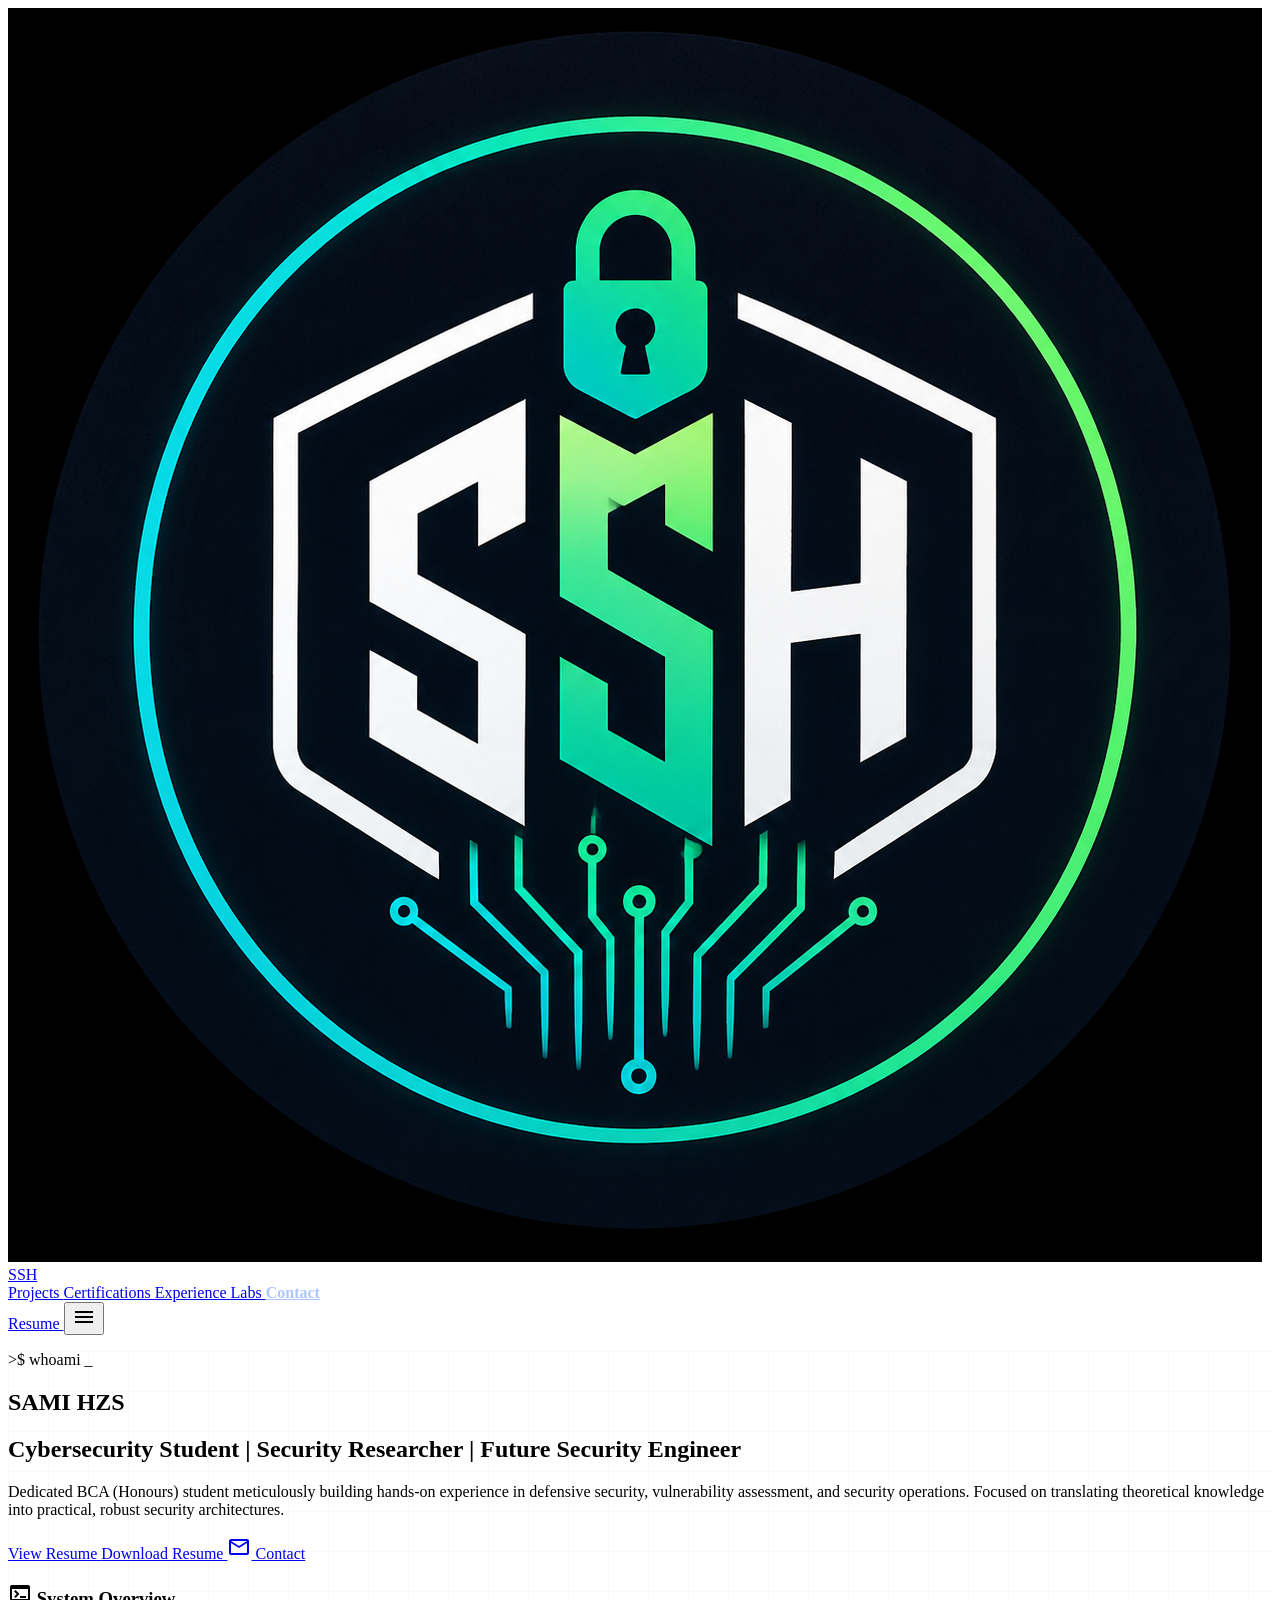
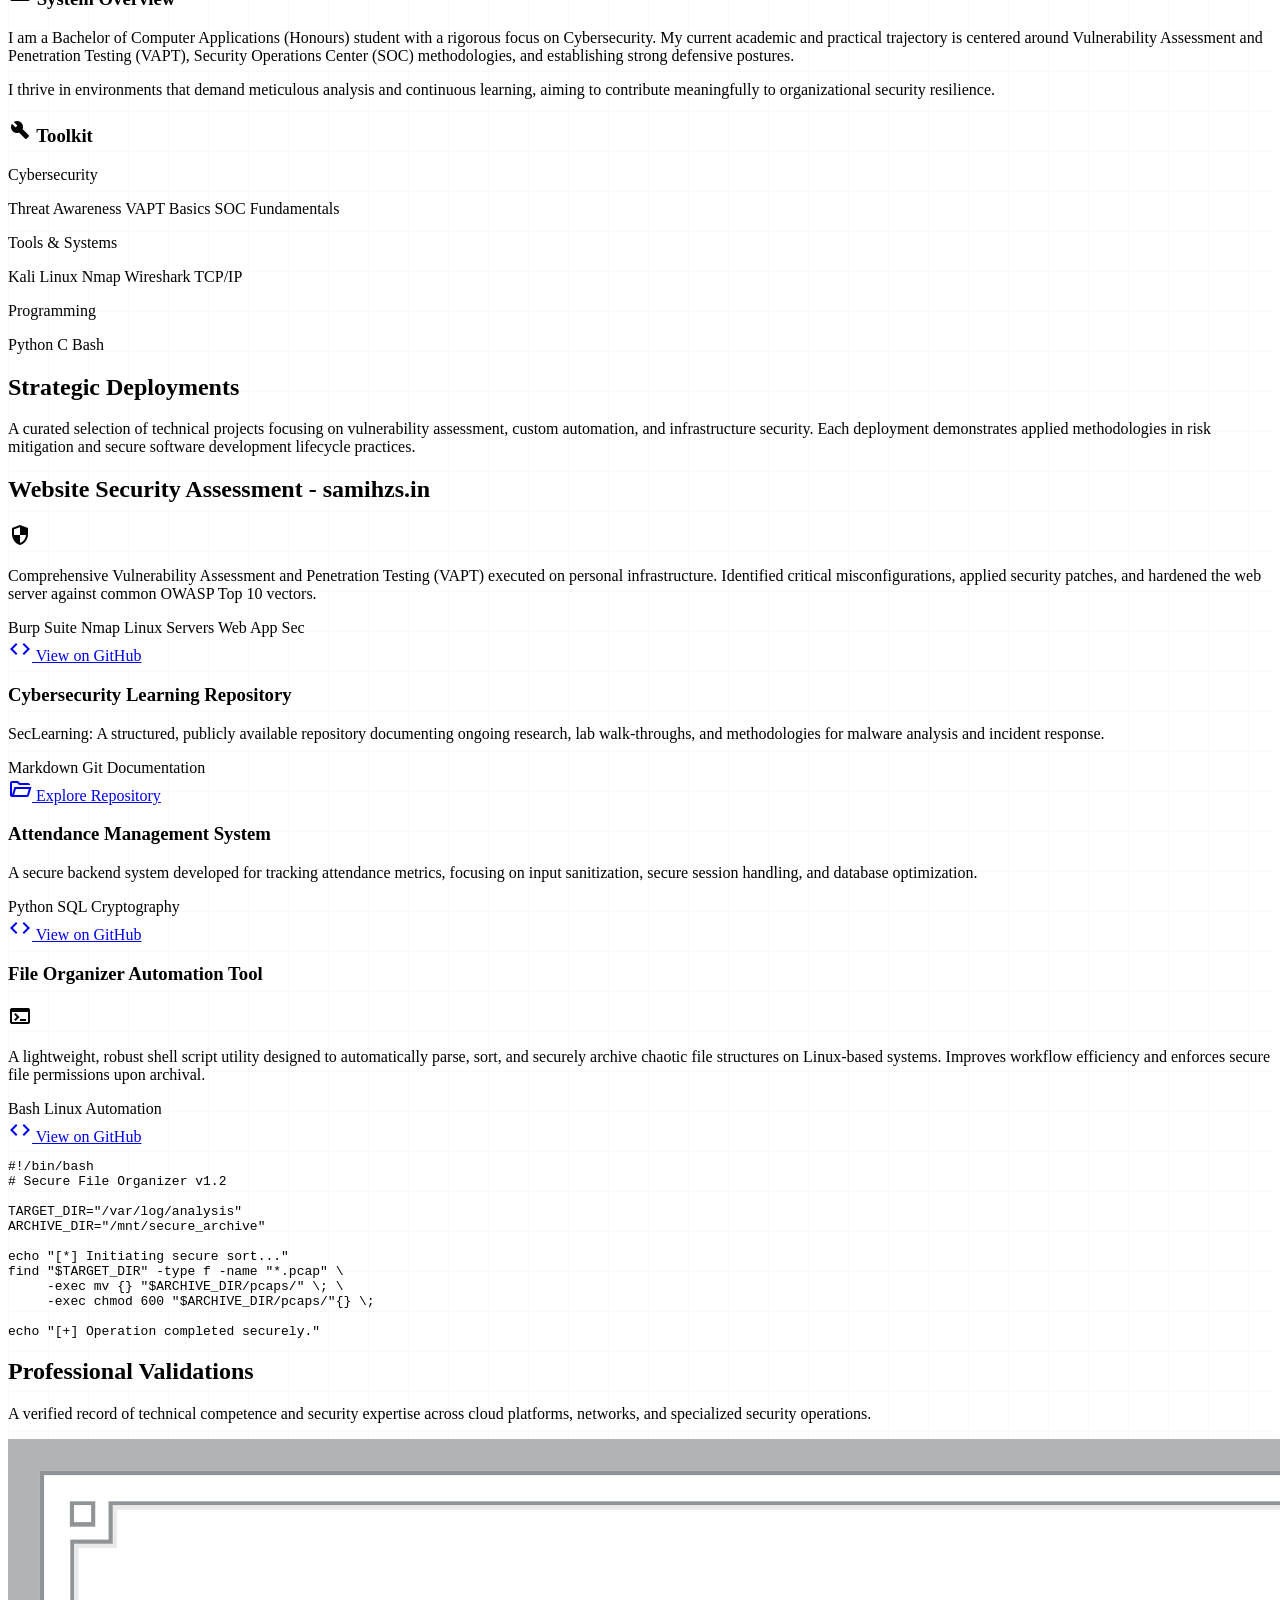
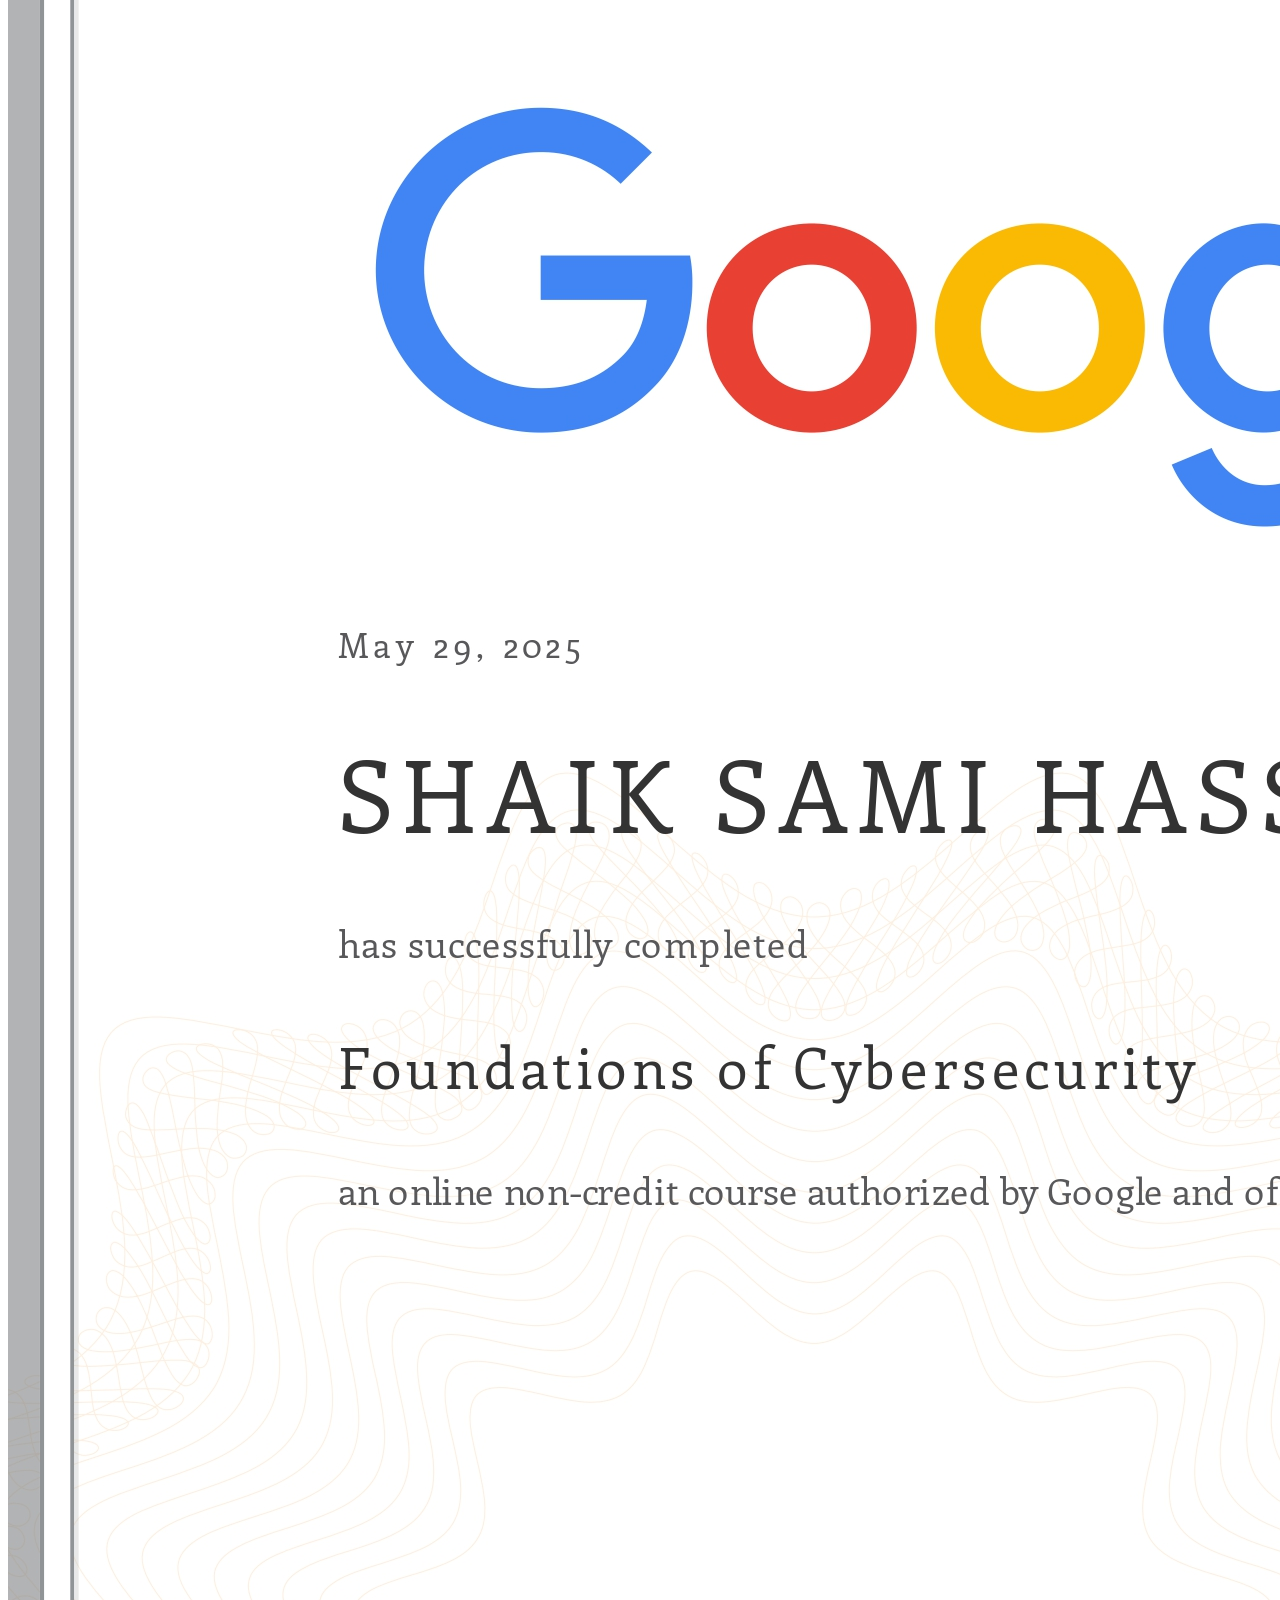
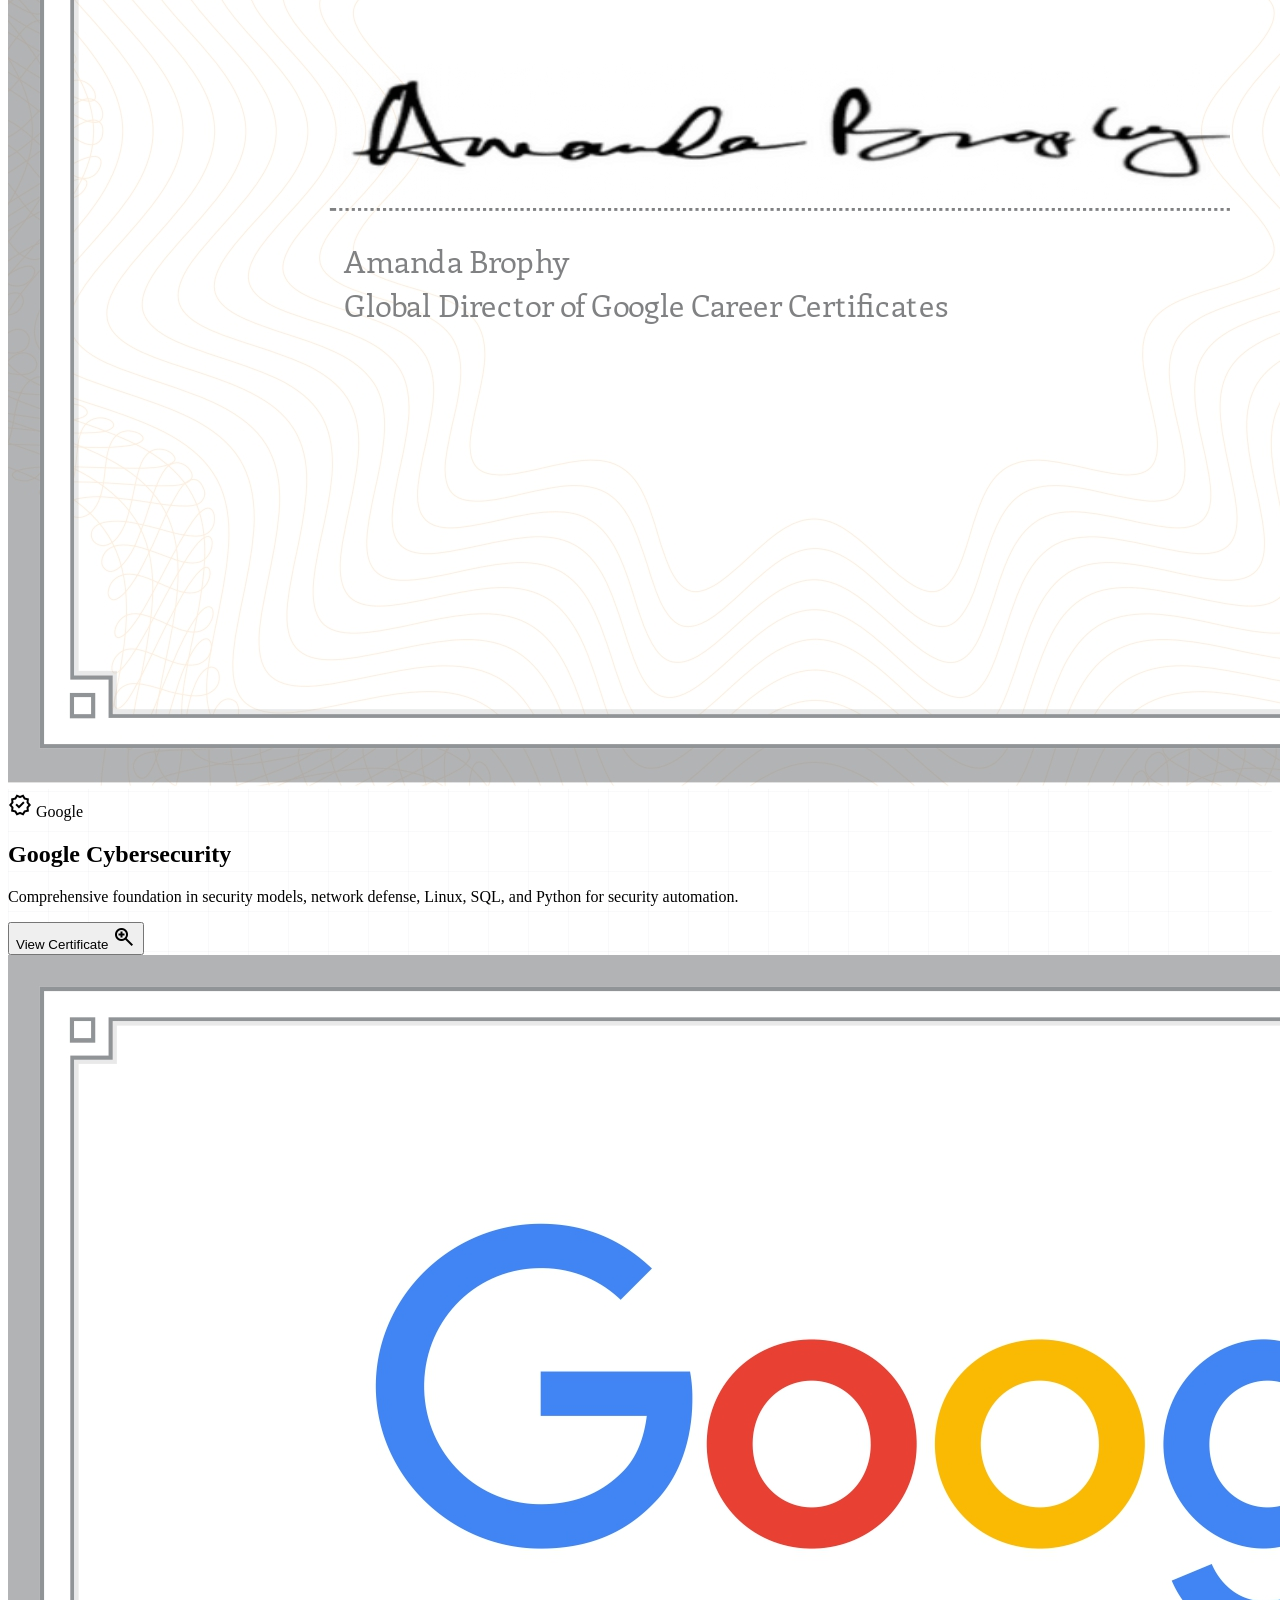
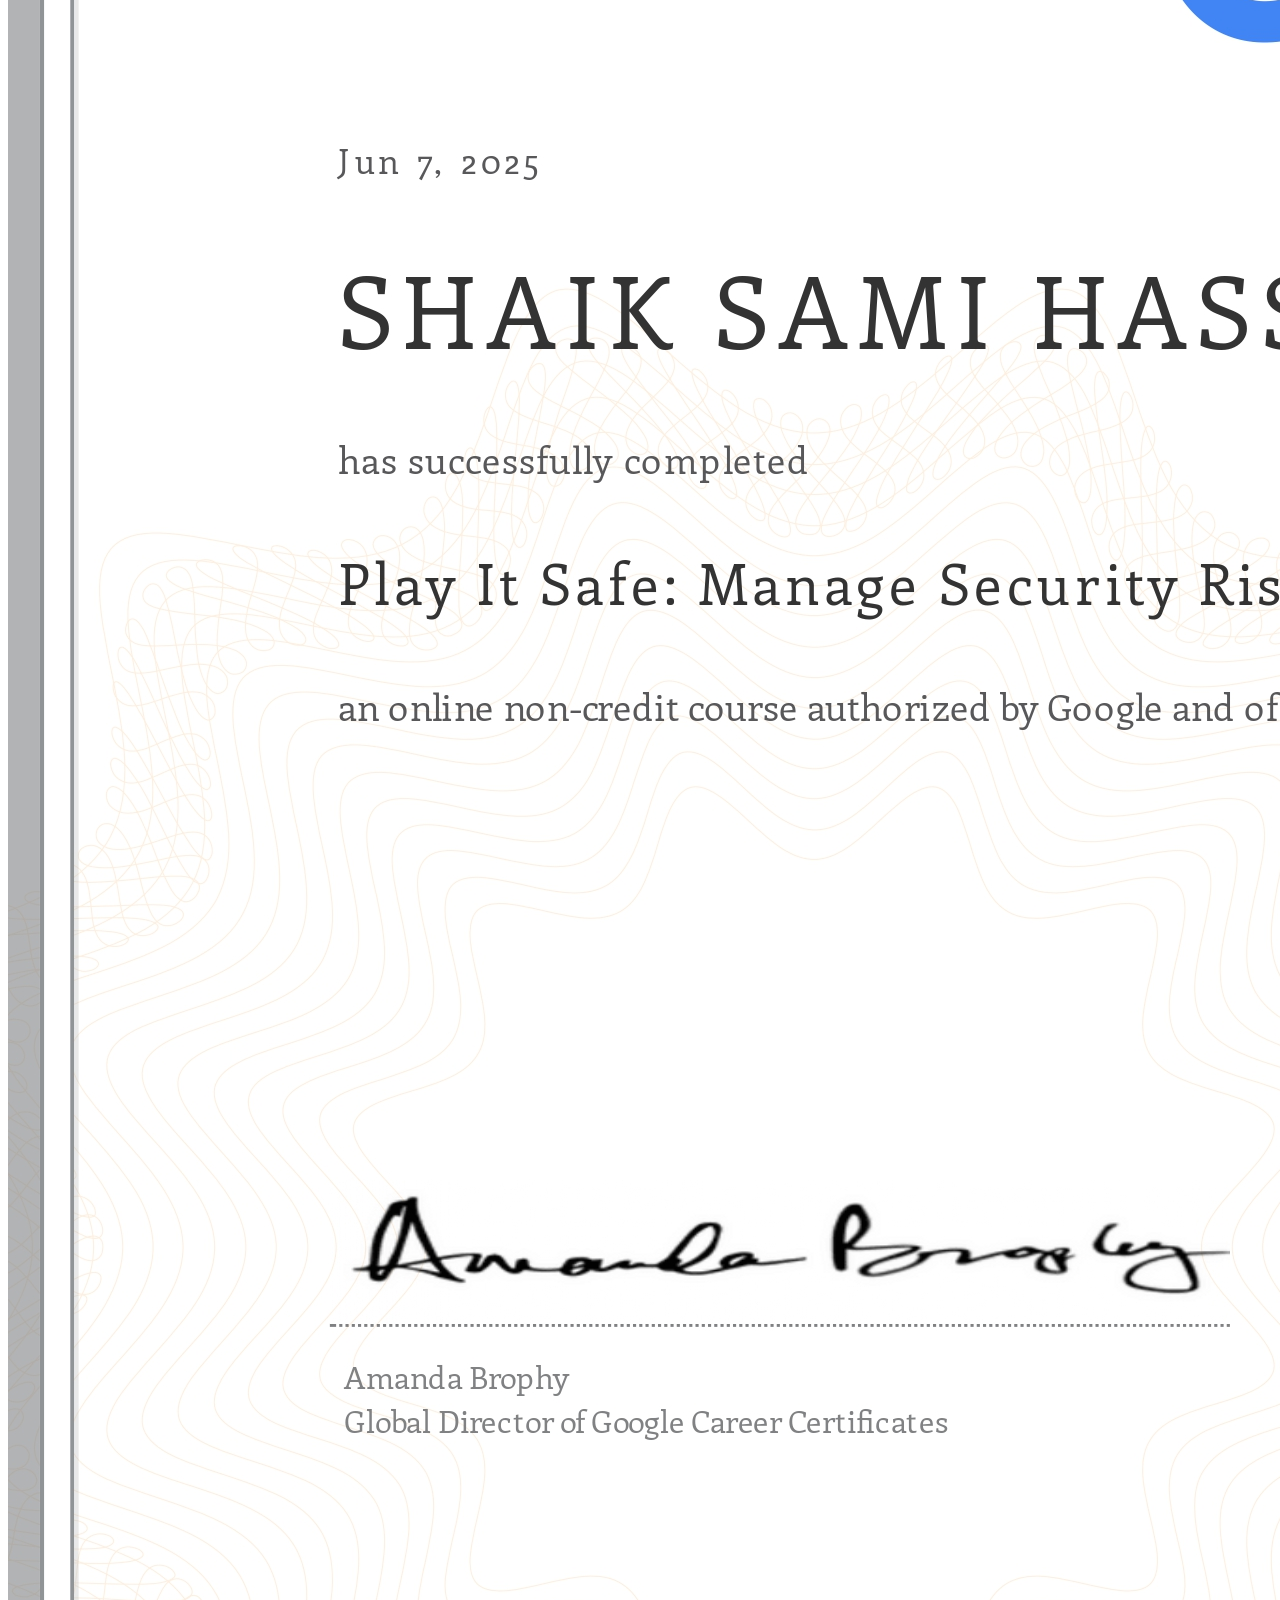
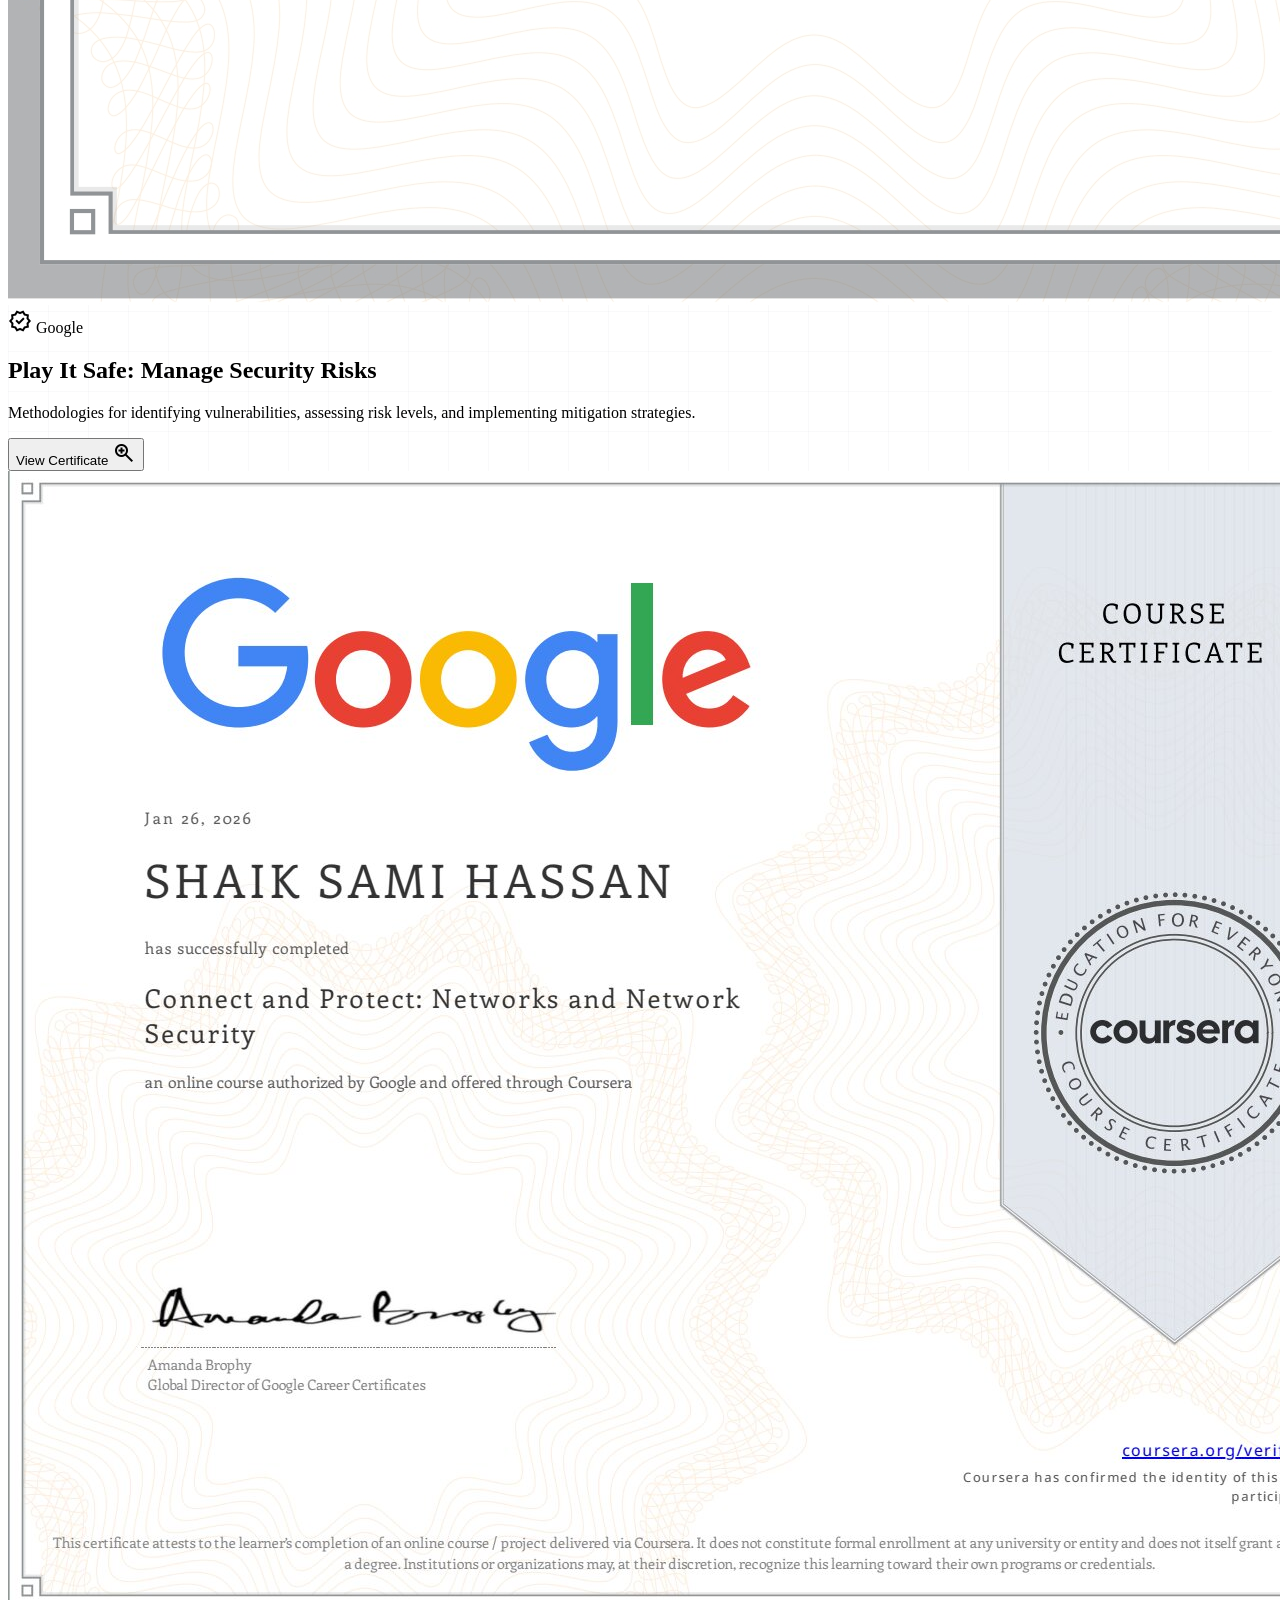
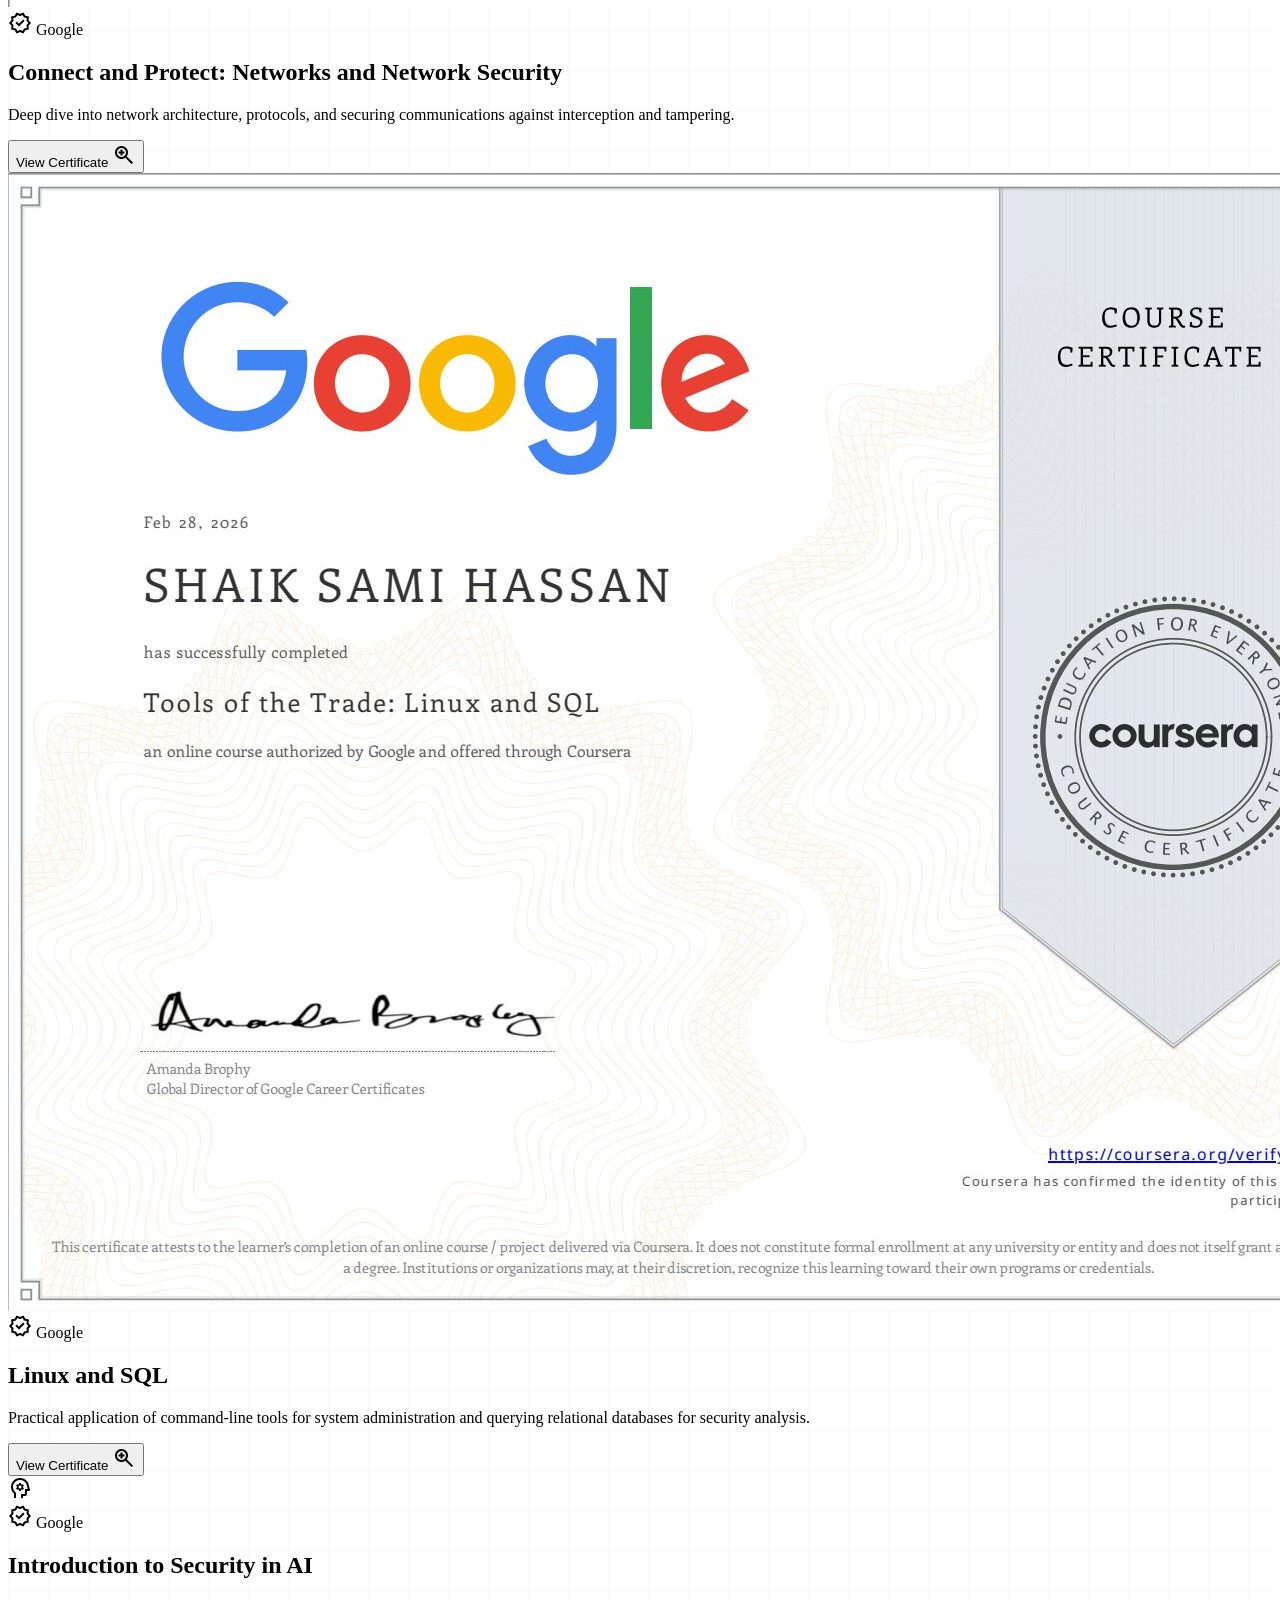
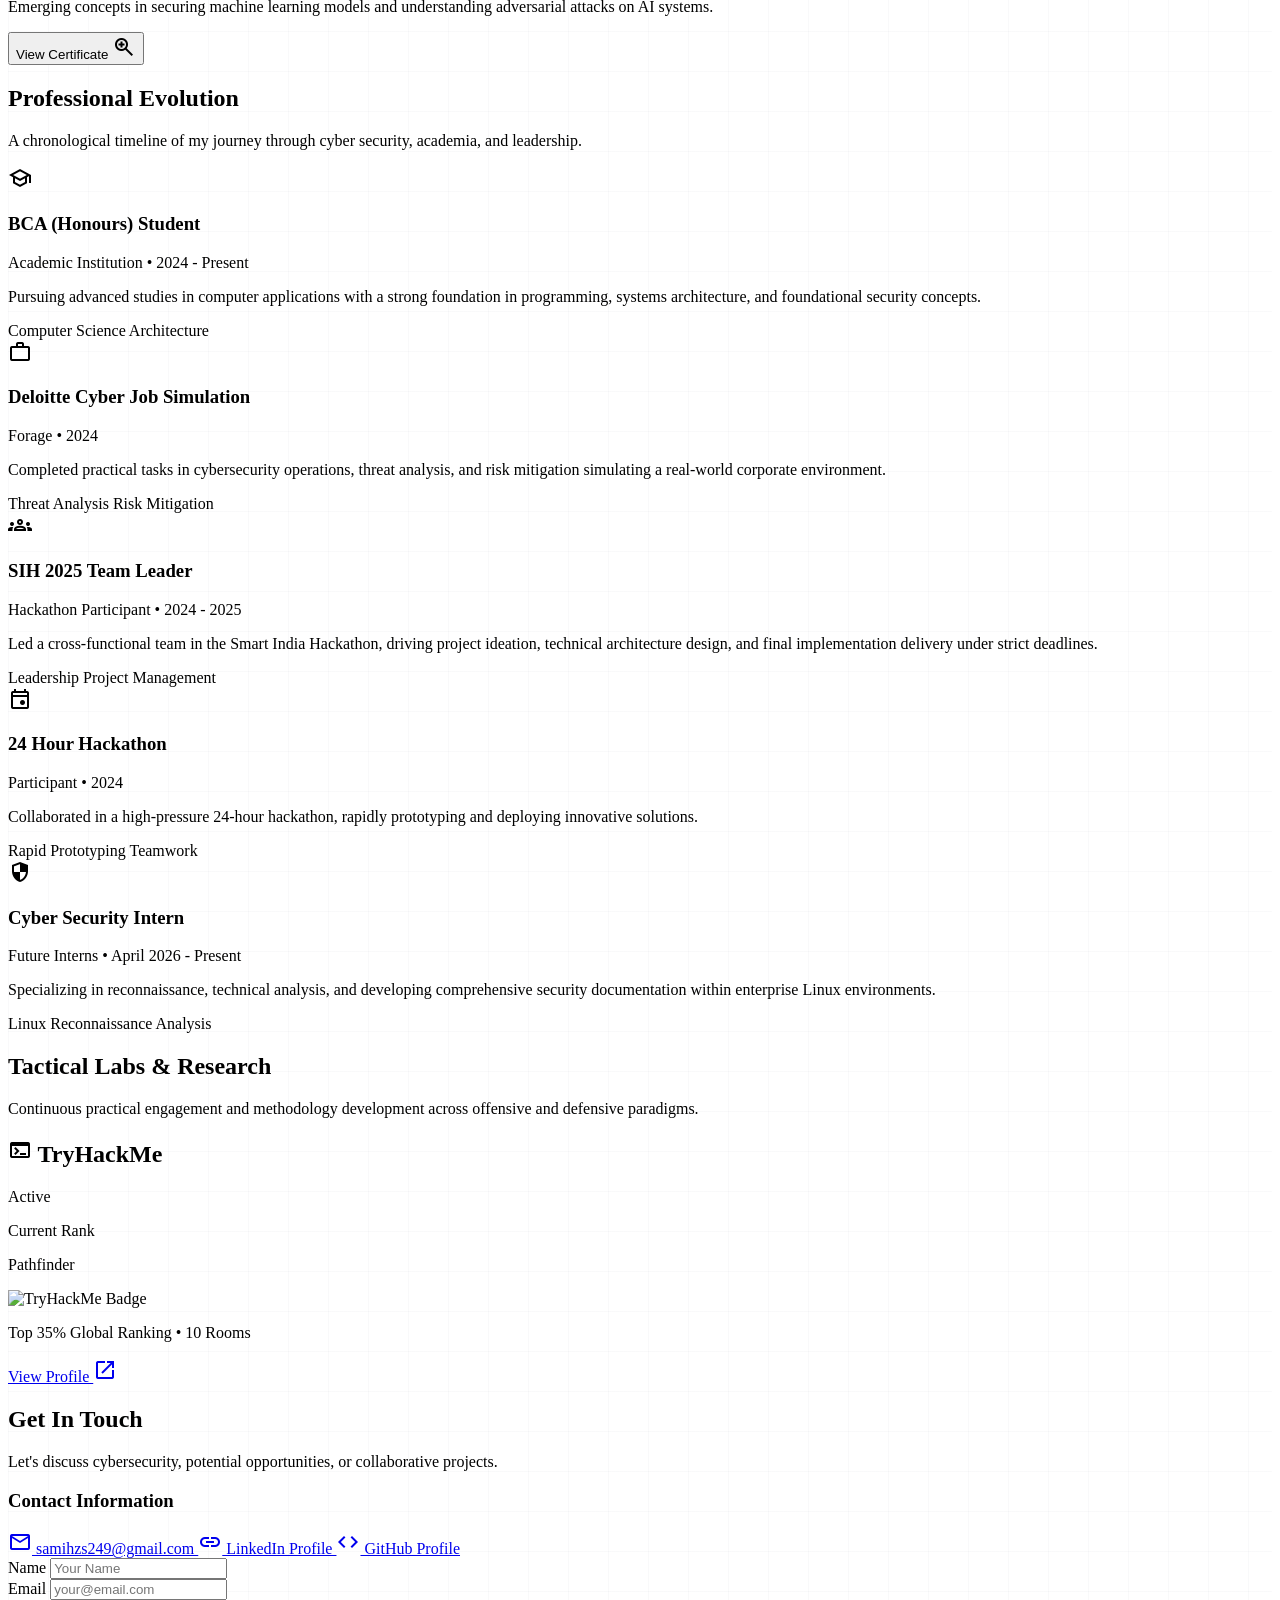
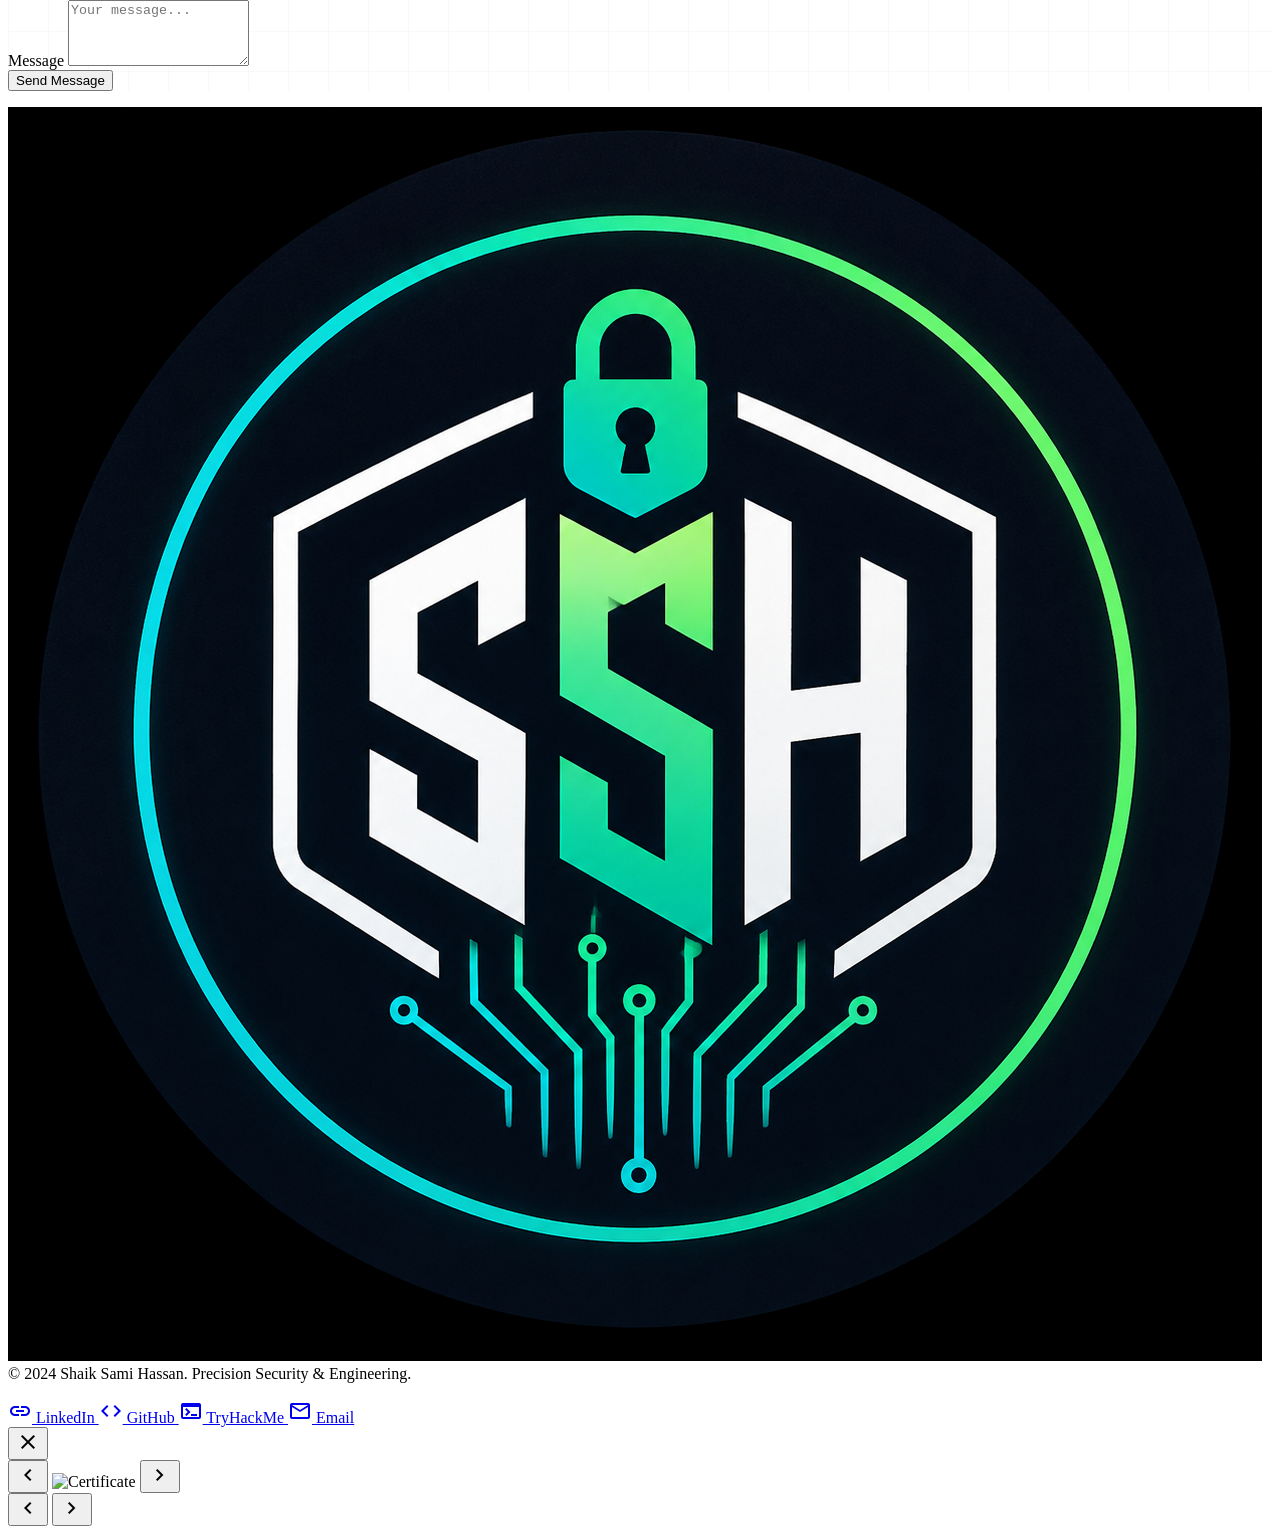
==== commit bfce1881: "chore: change hero name to SAMI HZS" ====
--- a/index.html
+++ b/index.html
@@ -200,7 +200,7 @@
                                         &gt;$ whoami
                                 </p>
                                 <h1 class="font-h1 text-h1 text-on-background mb-sm">
-                                        SHAIK SAMI HASSAN
+                                        SAMI HZS
                                 </h1>
                                 <h2 class="font-h3 text-h3 text-outline mb-md">
                                         Cybersecurity Student | Security Researcher | Future Security Engineer
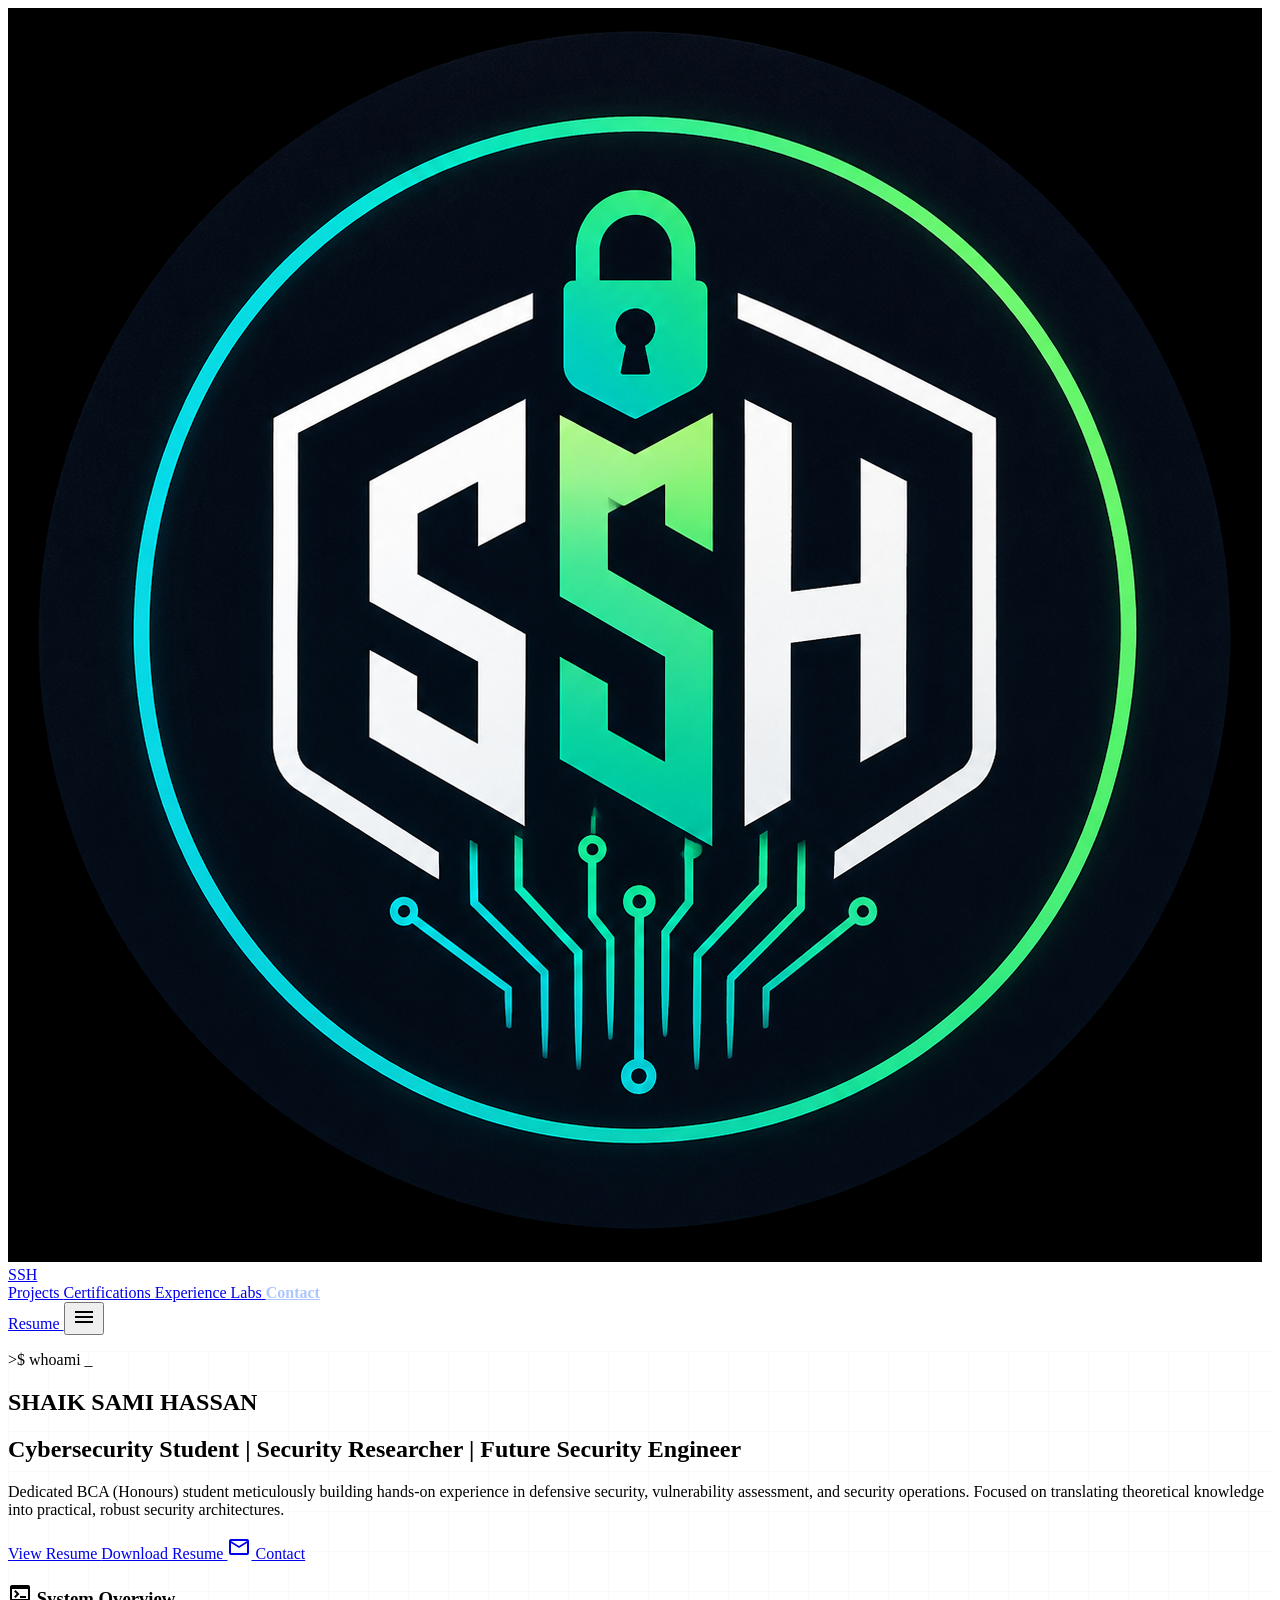
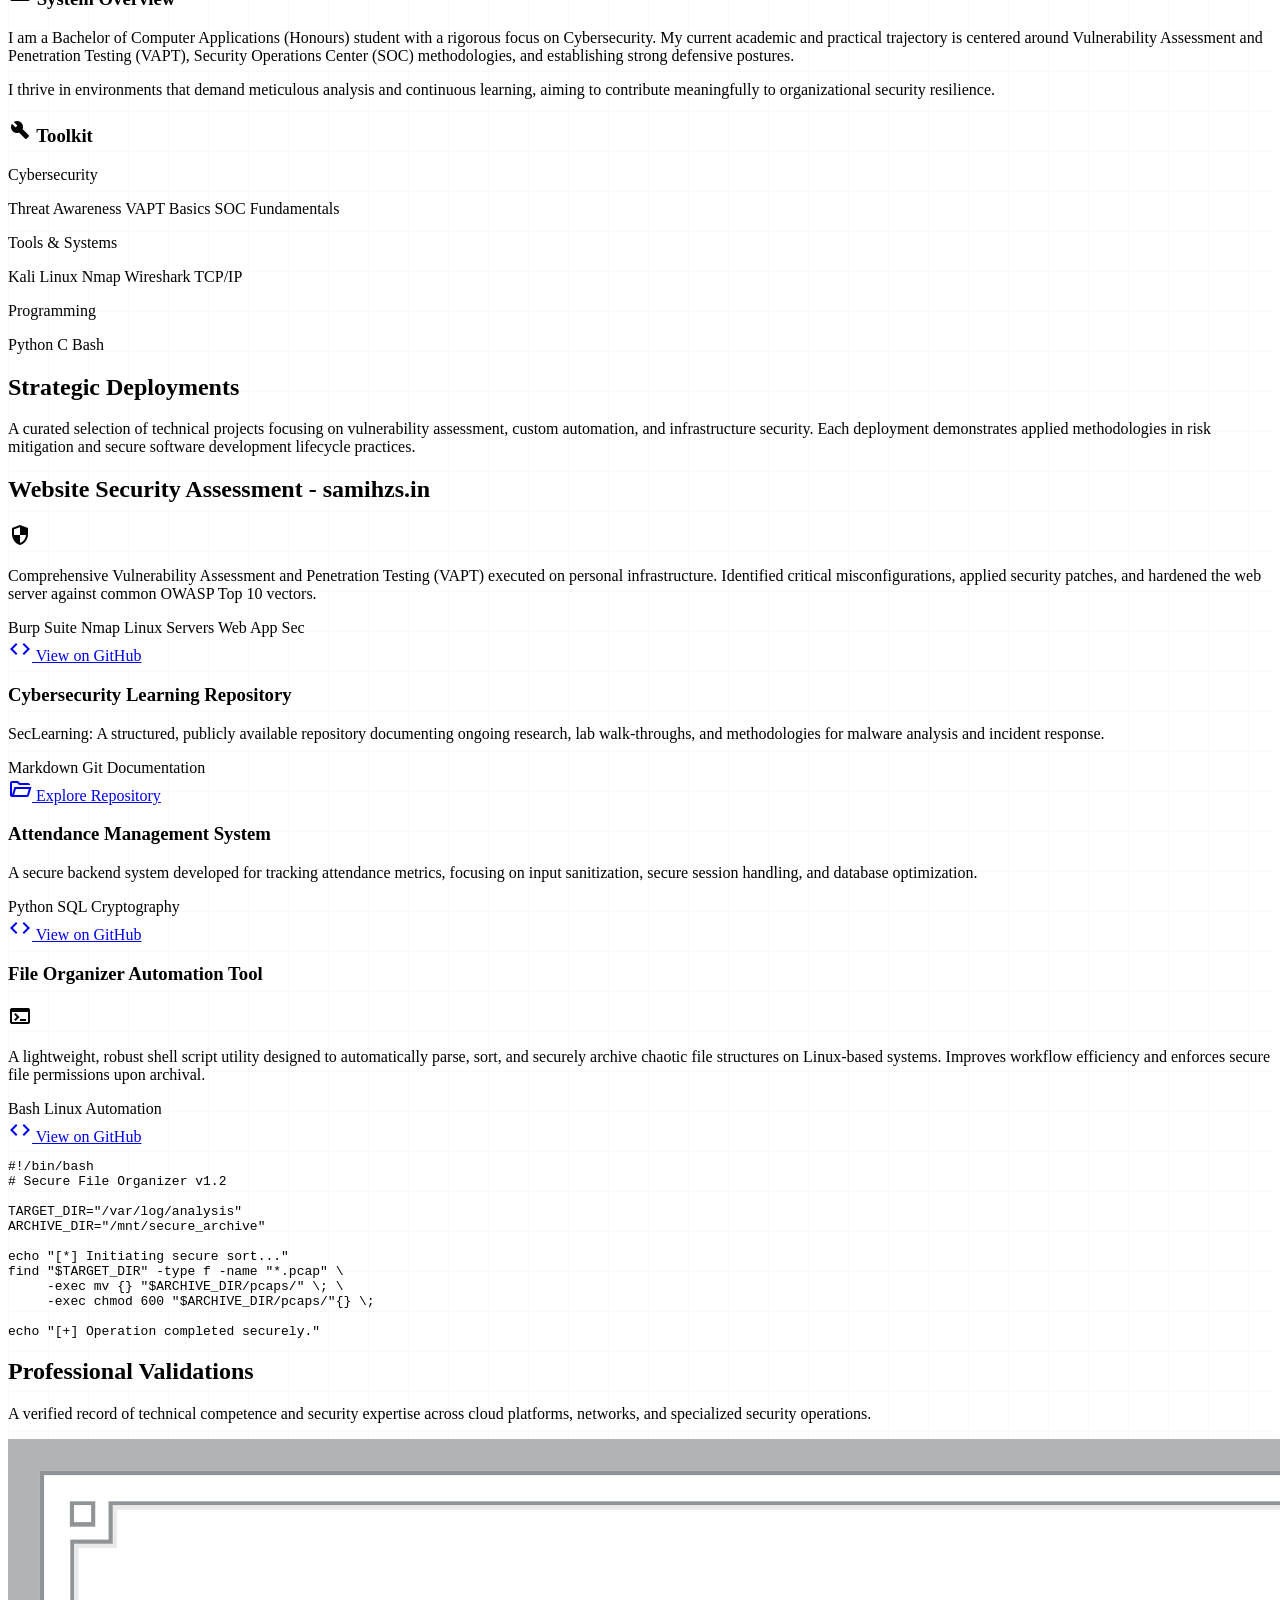
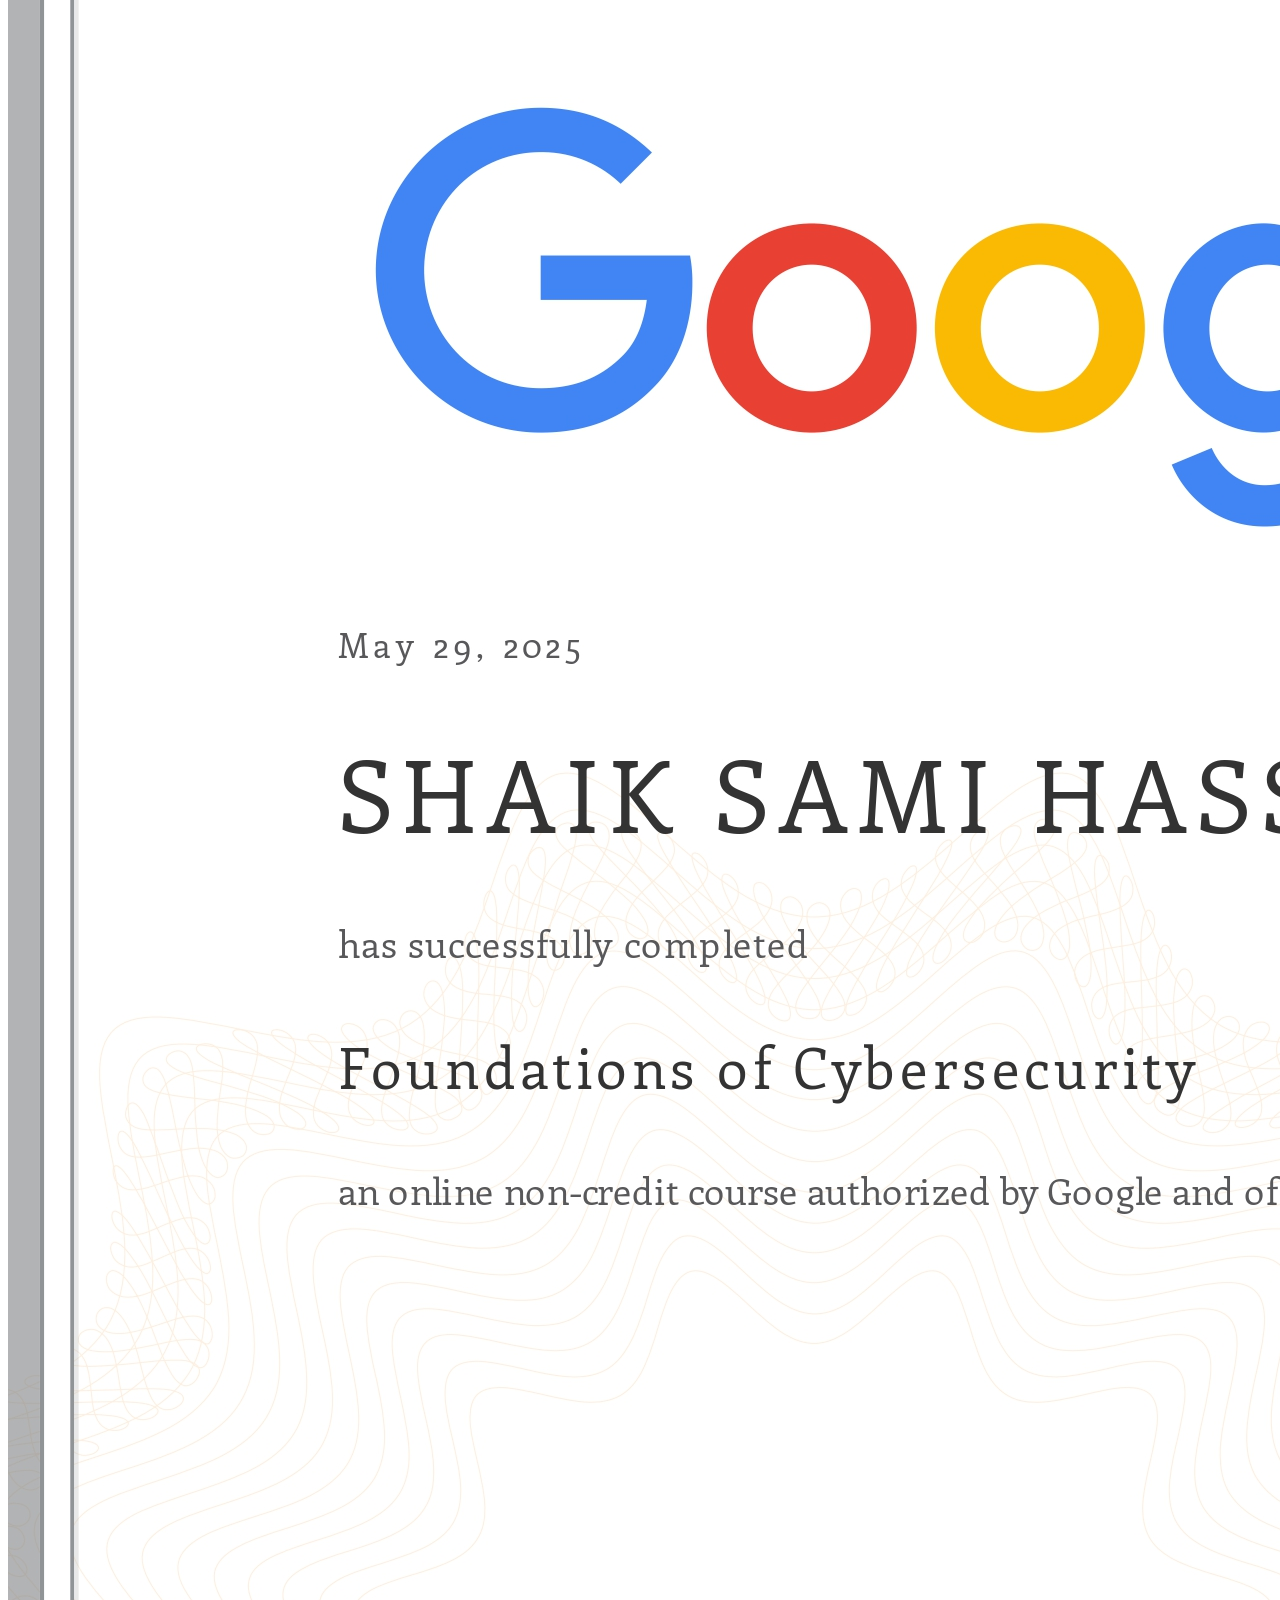
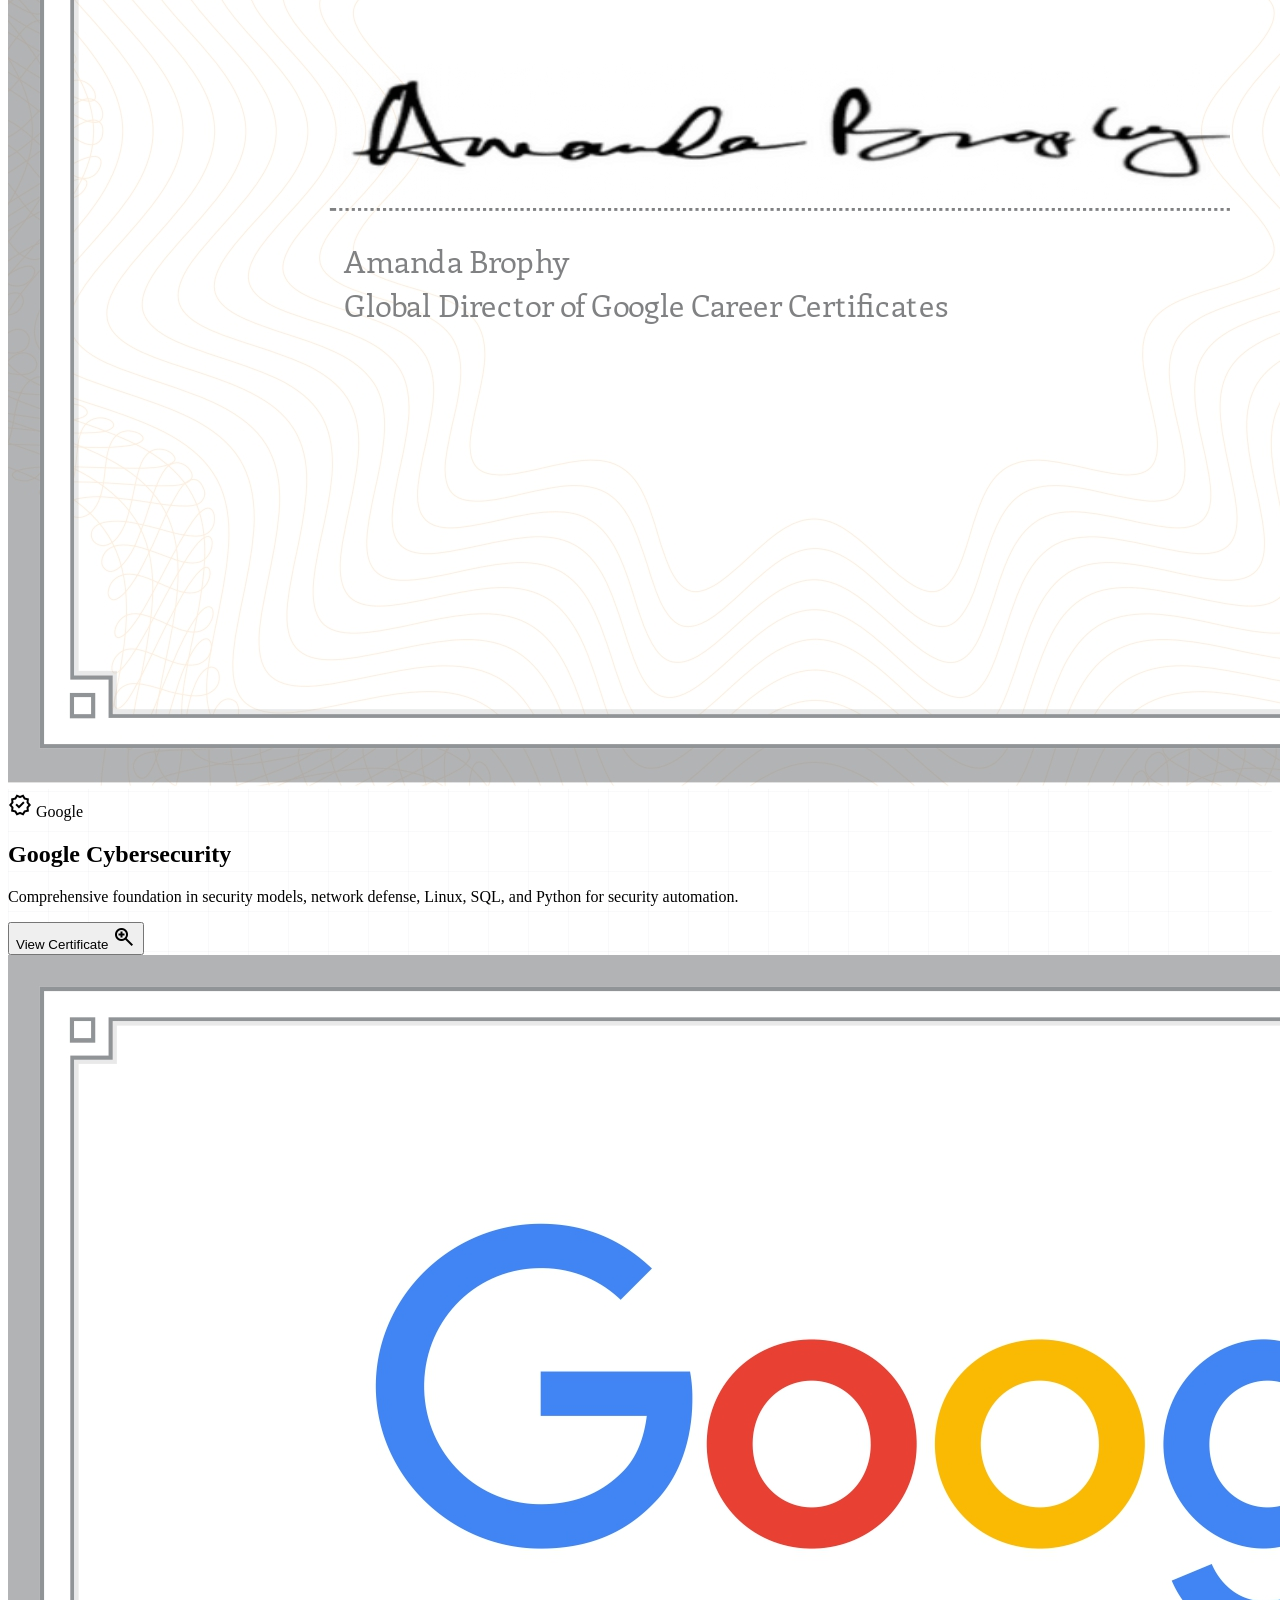
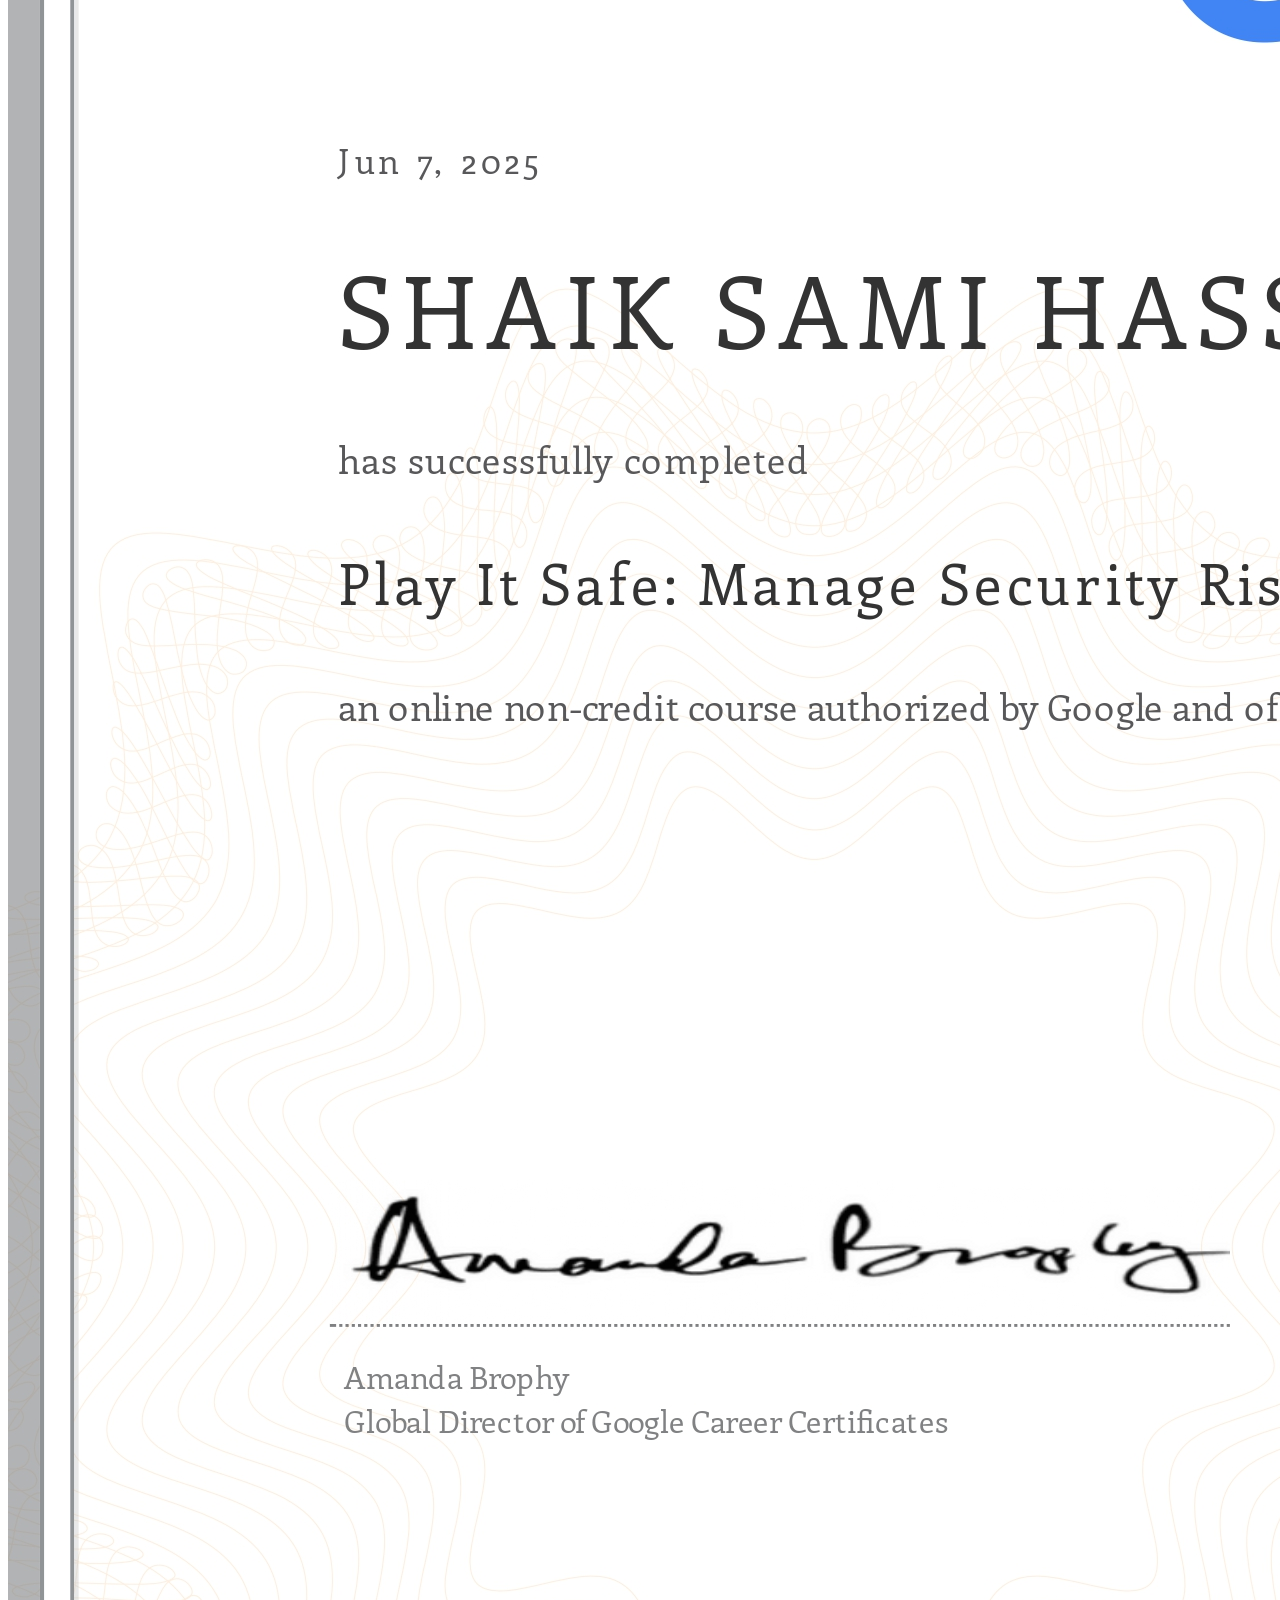
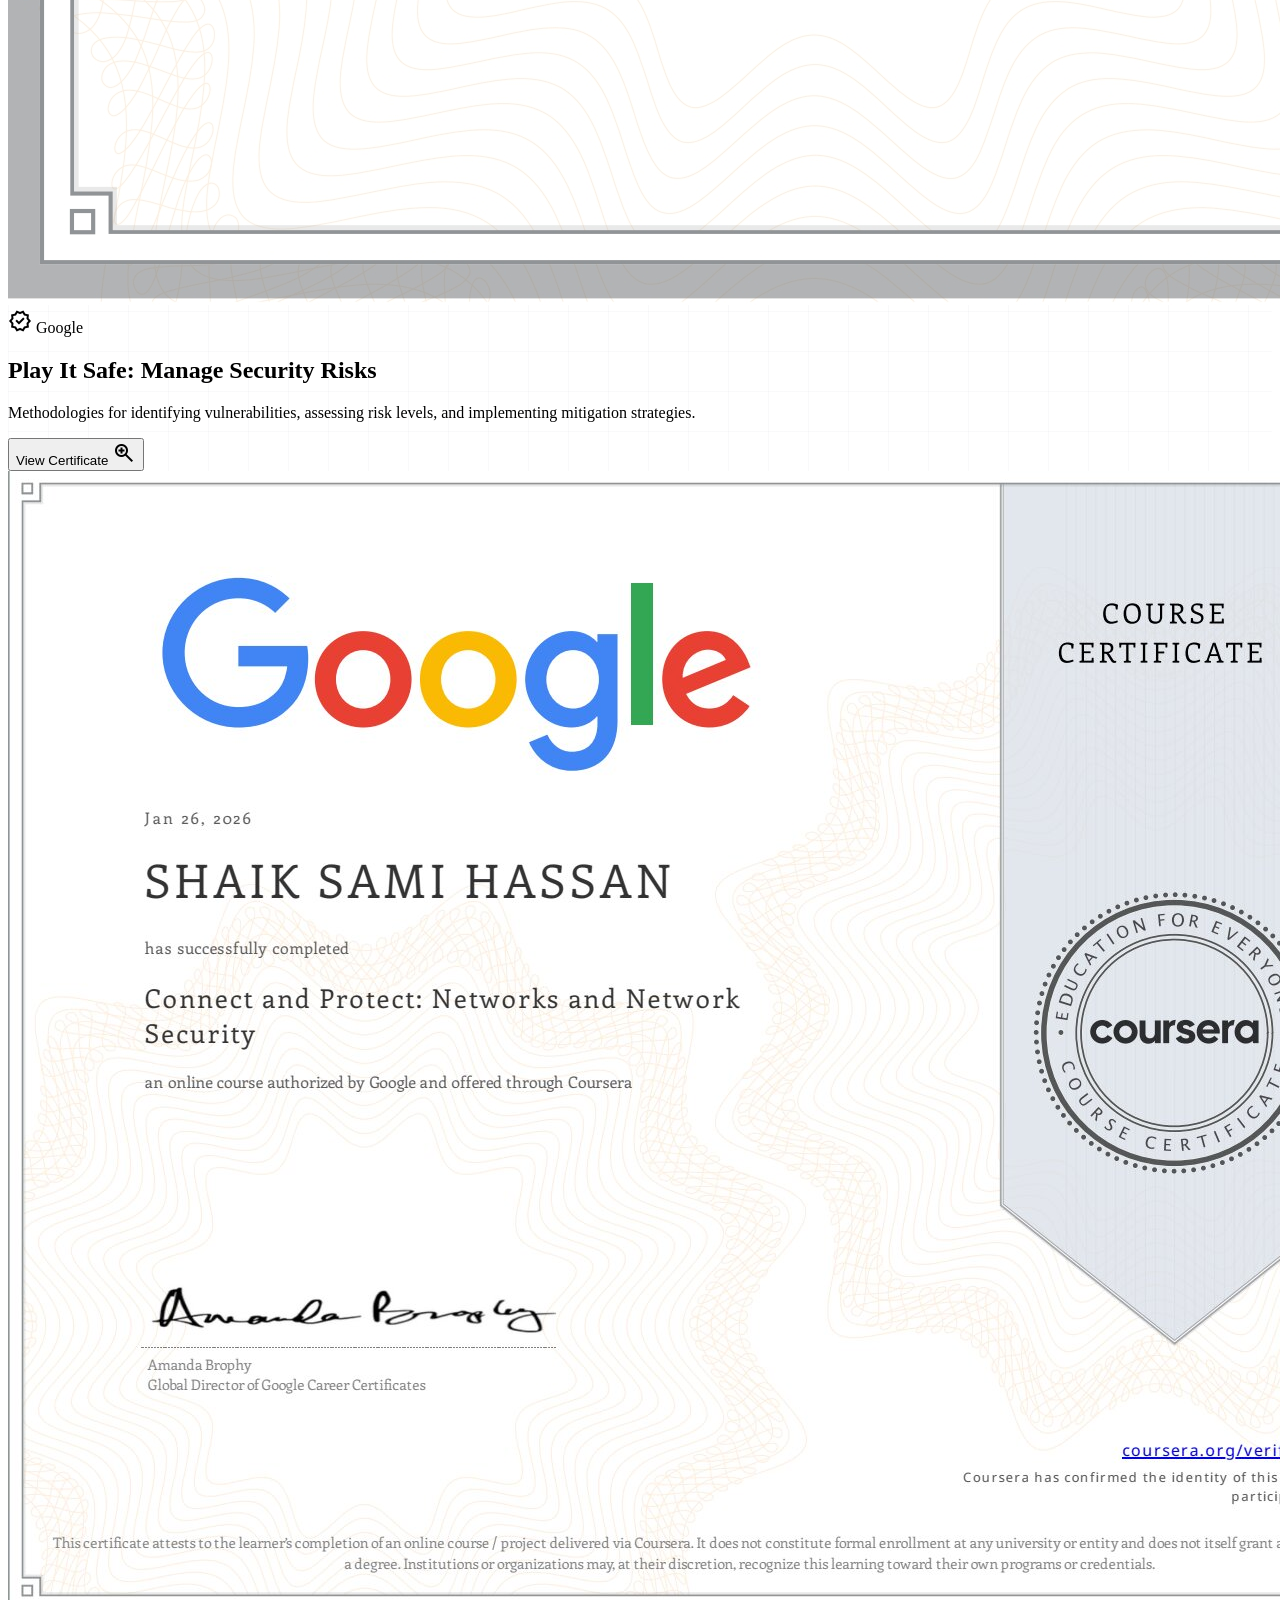
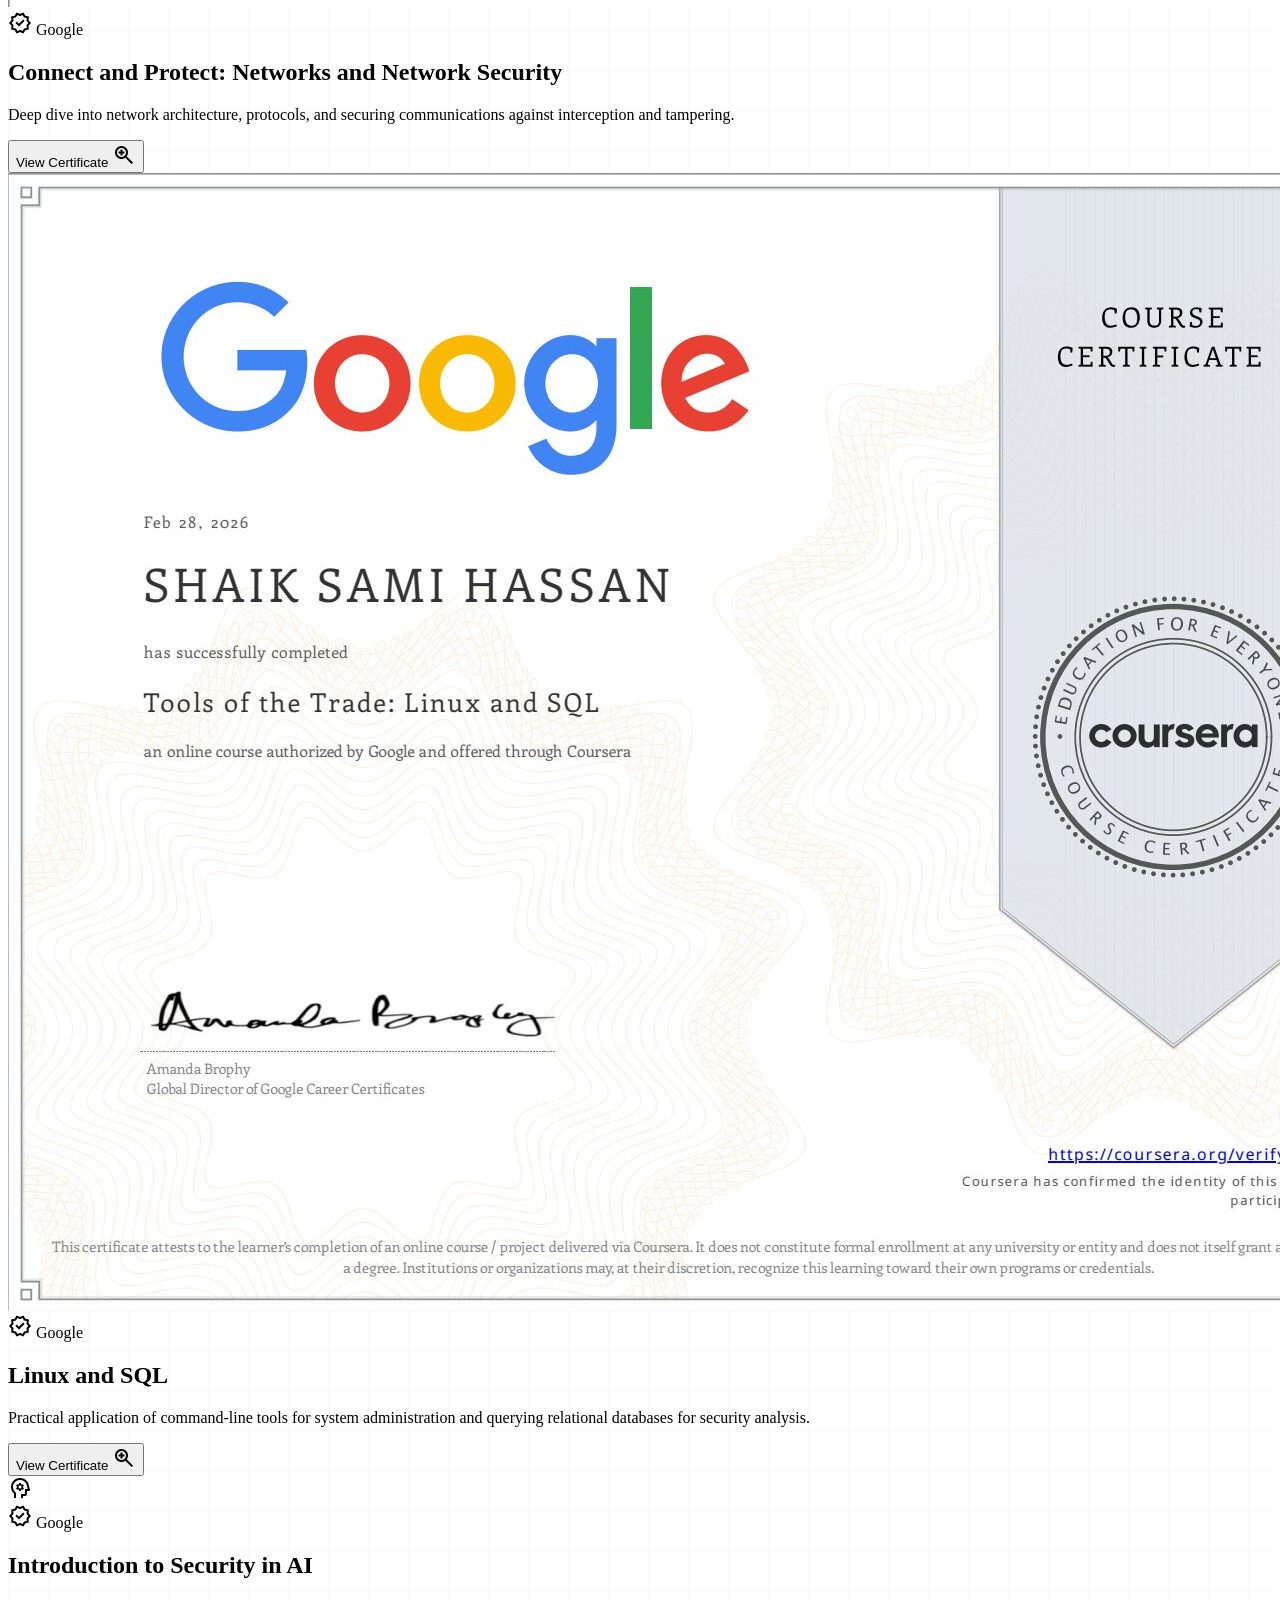
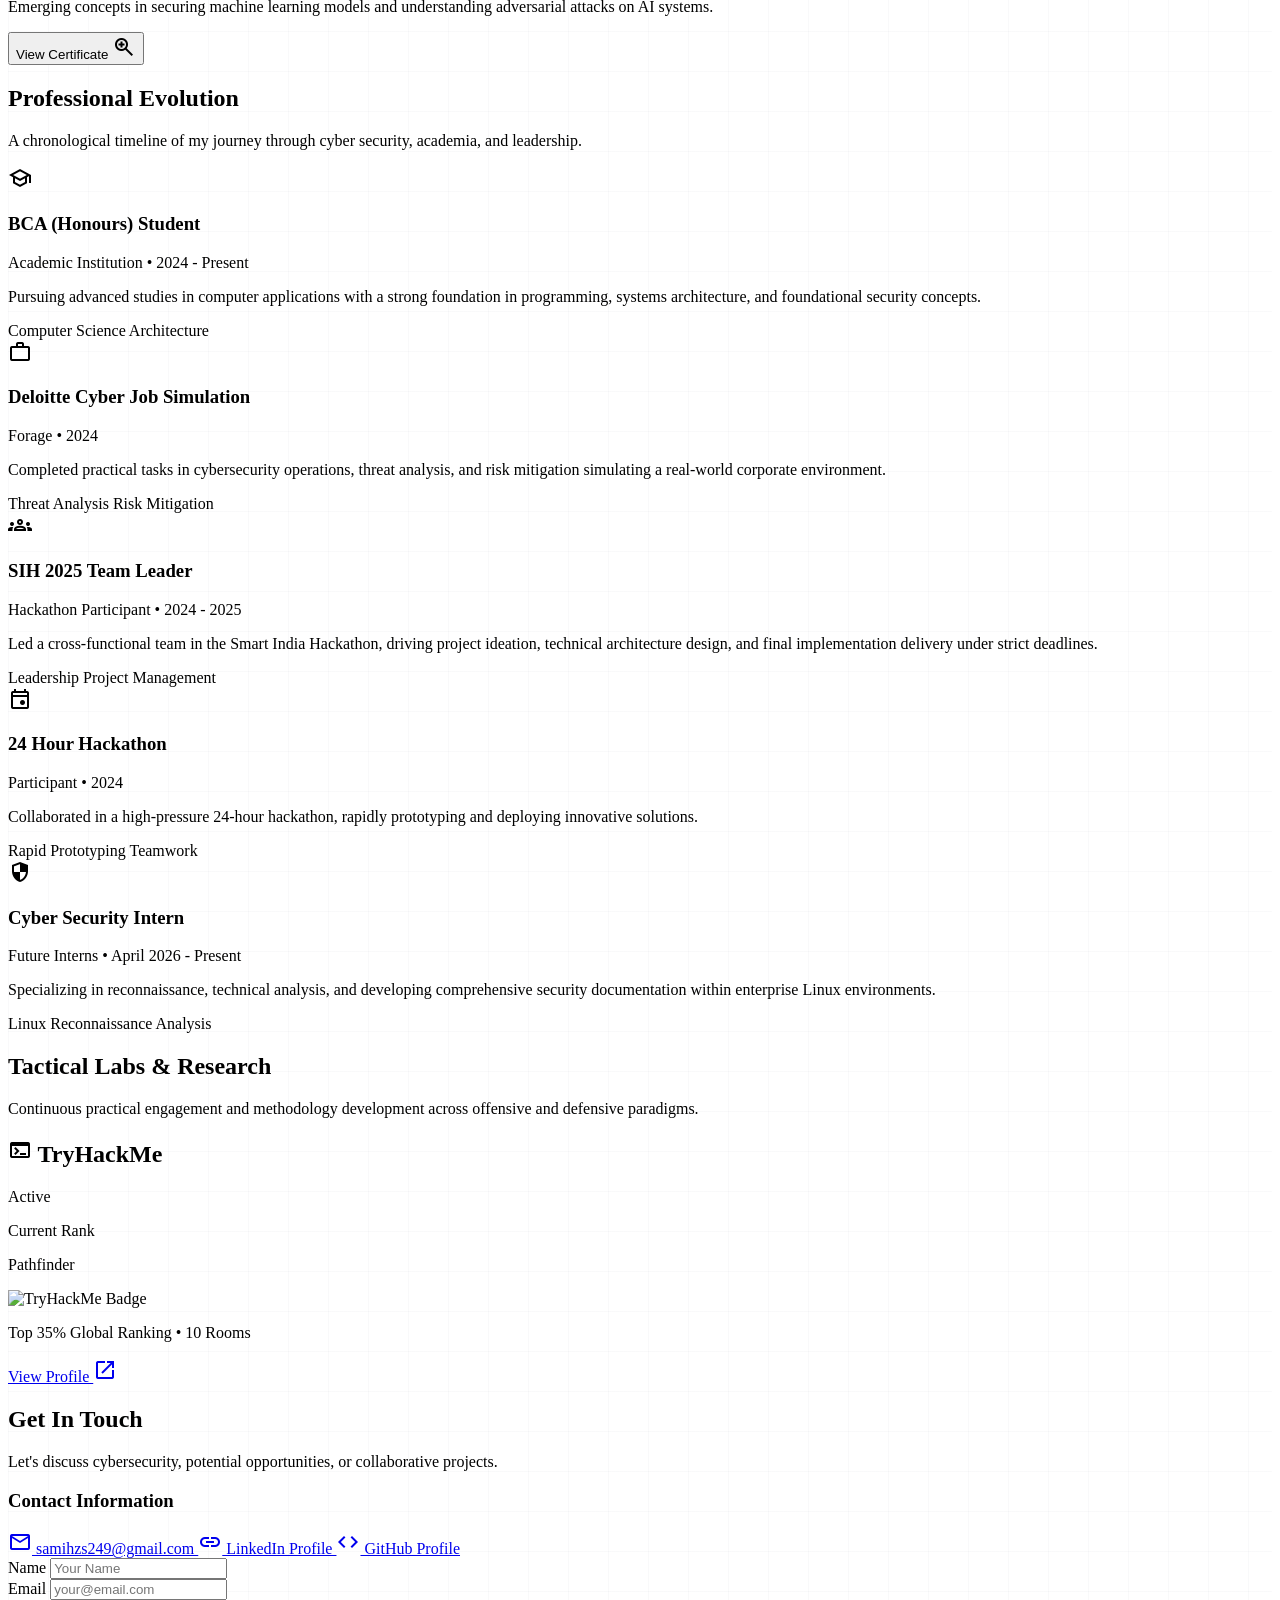
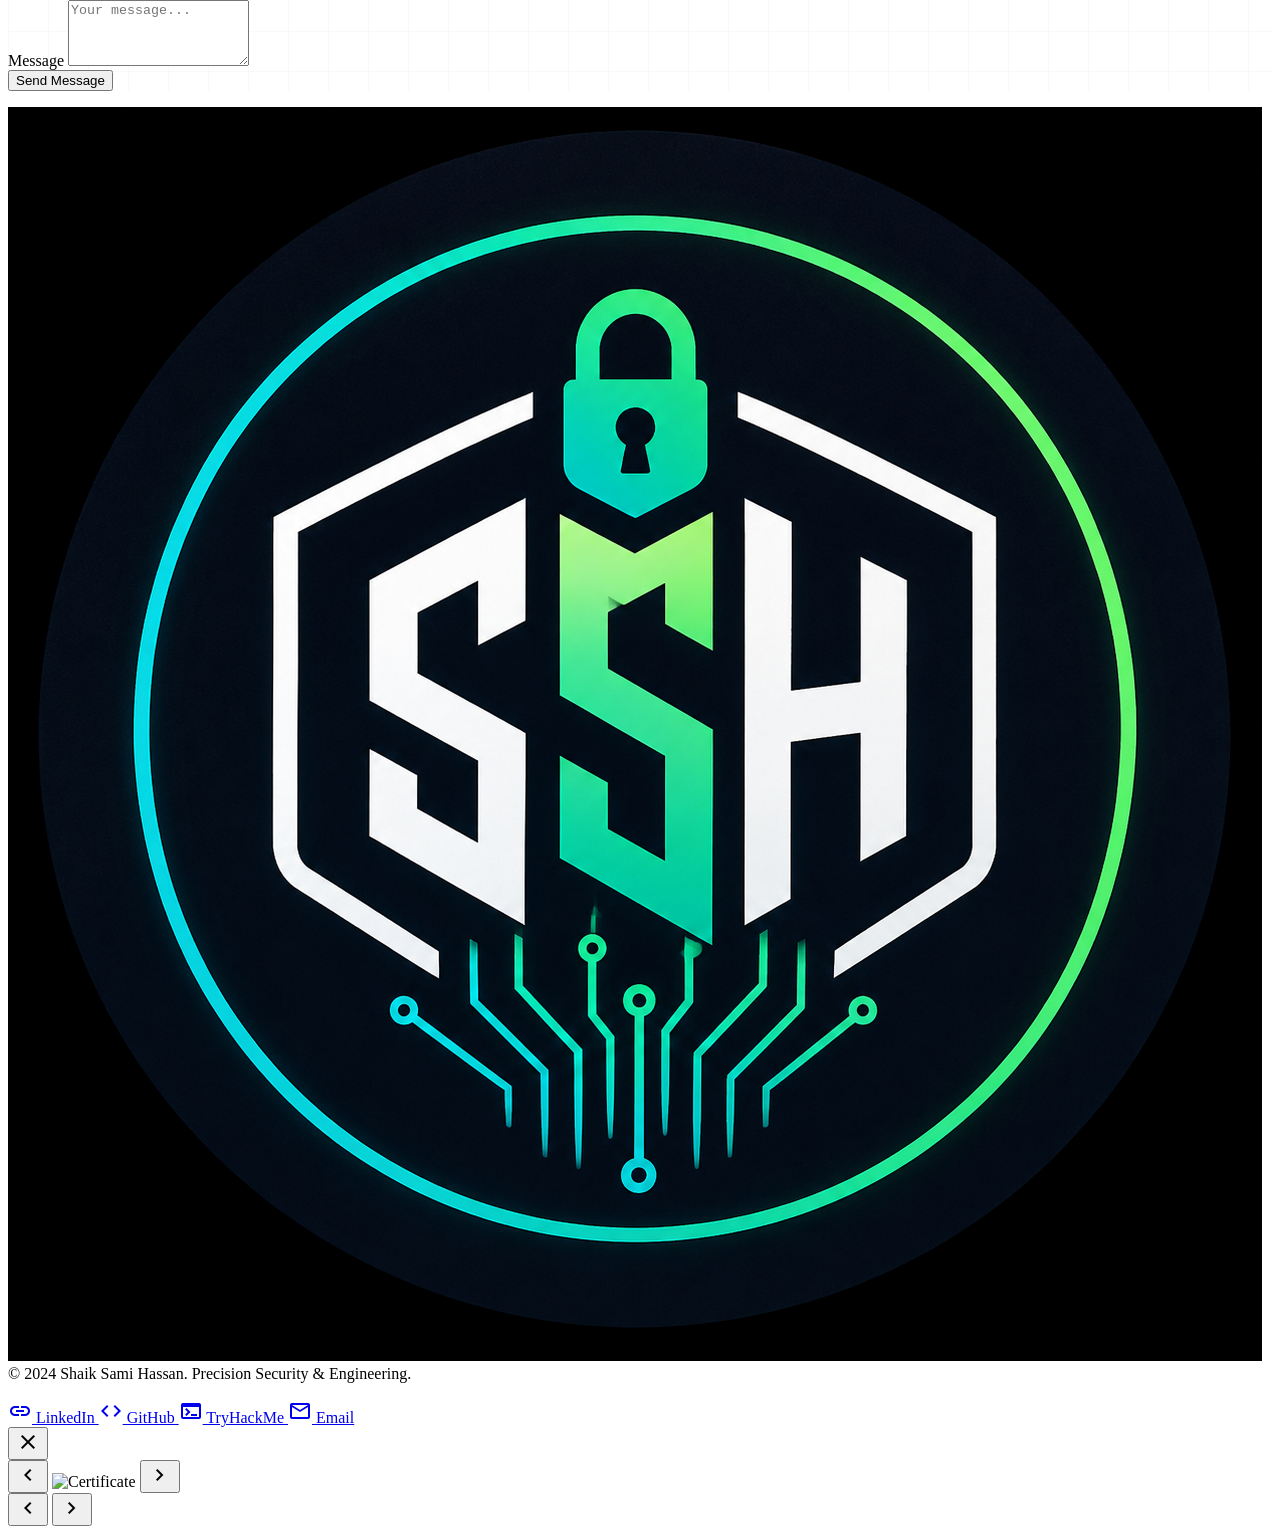
==== commit 40f50e88: "Update name from SAMI HZS to SHAIK SAMI HASSAN" ====
--- a/index.html
+++ b/index.html
@@ -200,7 +200,7 @@
                                         &gt;$ whoami
                                 </p>
                                 <h1 class="font-h1 text-h1 text-on-background mb-sm">
-                                        SAMI HZS
+                                        SHAIK SAMI HASSAN
                                 </h1>
                                 <h2 class="font-h3 text-h3 text-outline mb-md">
                                         Cybersecurity Student | Security Researcher | Future Security Engineer
@@ -1240,4 +1240,4 @@
         </script>
 </body>
 
-</html>+</html>
